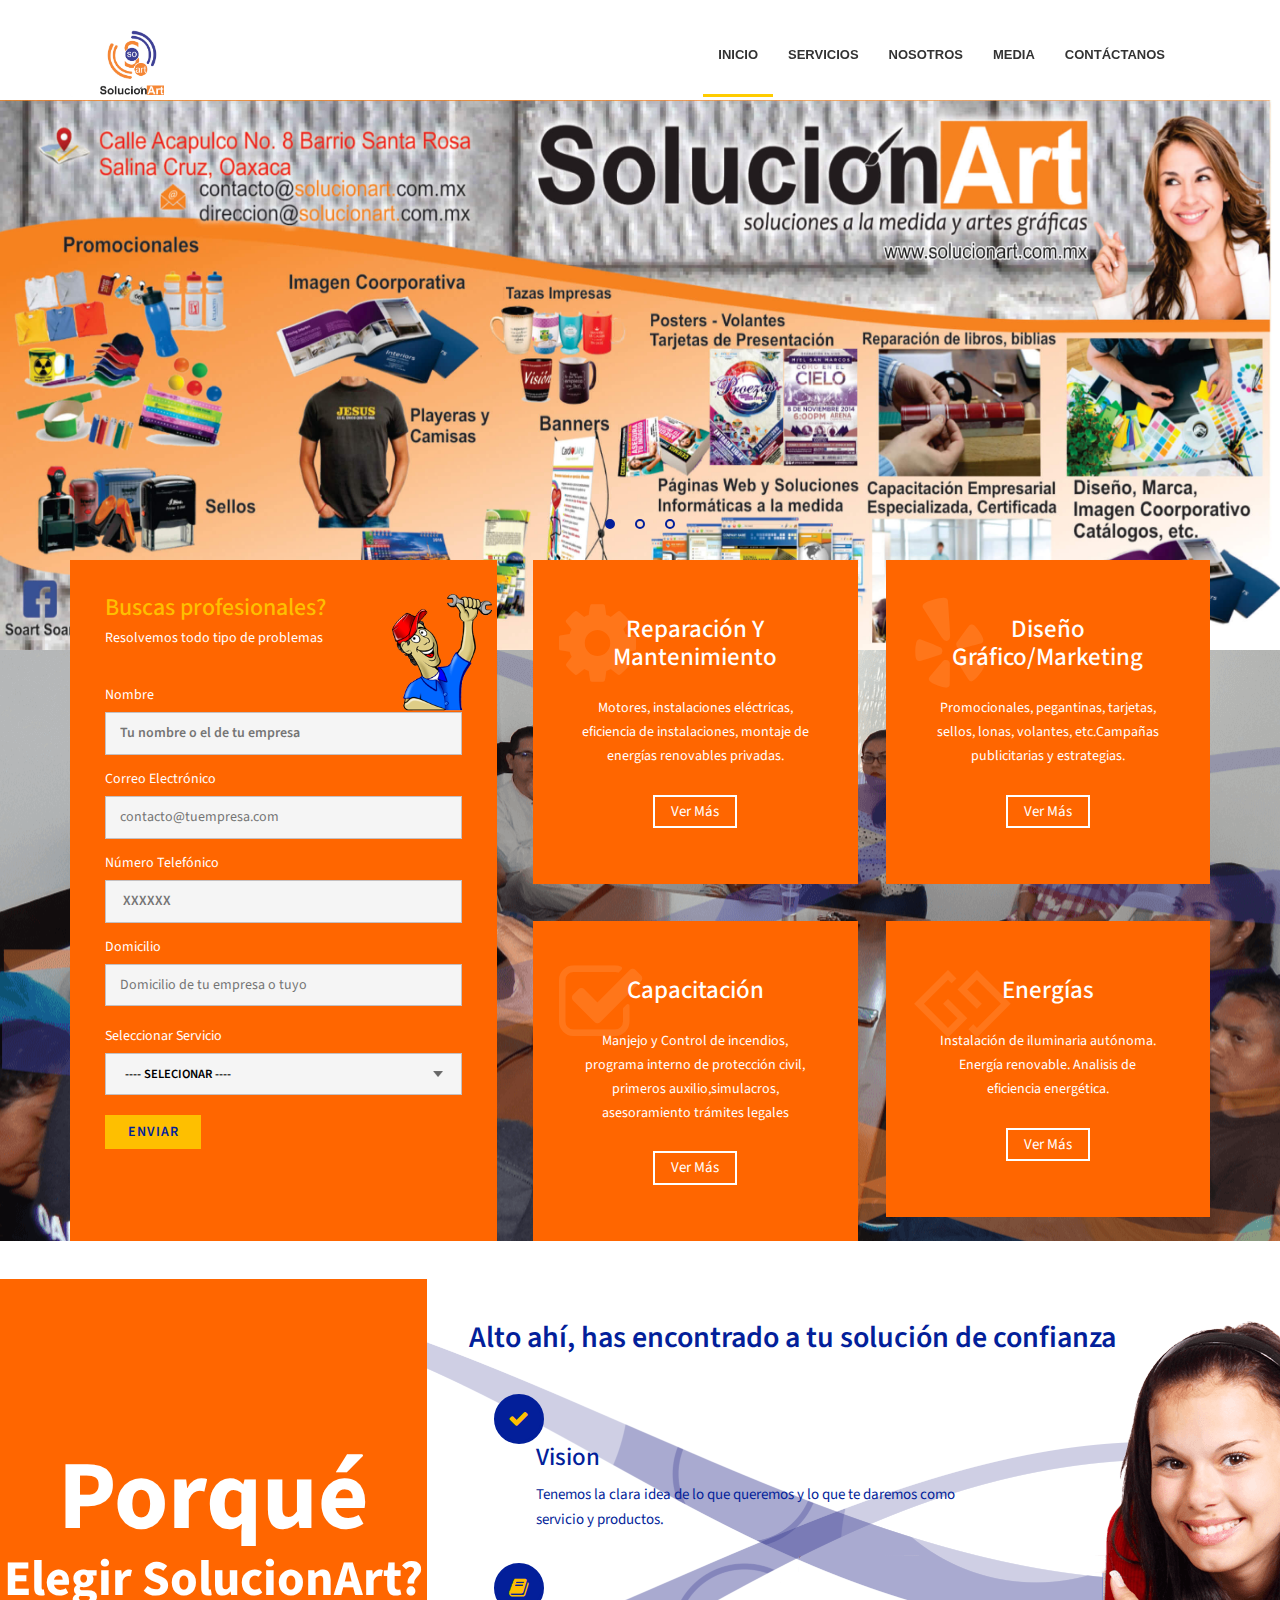
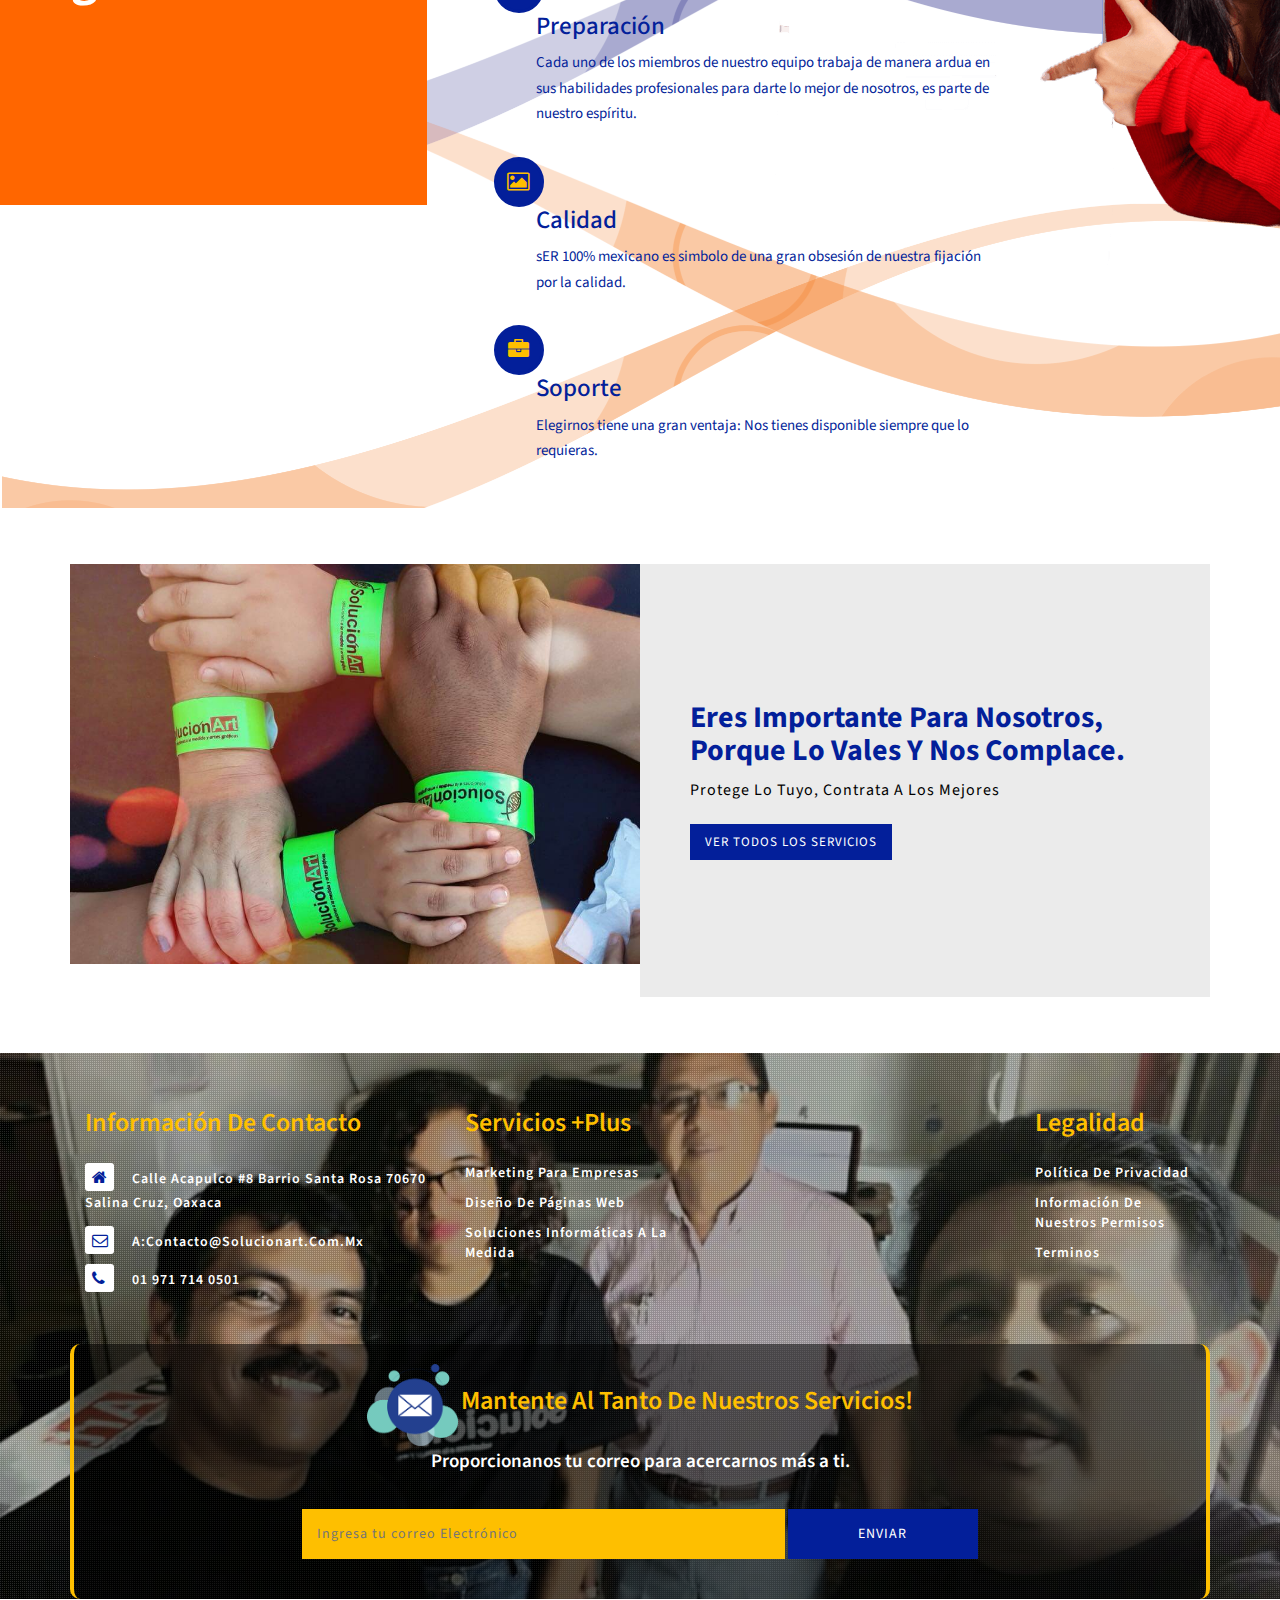
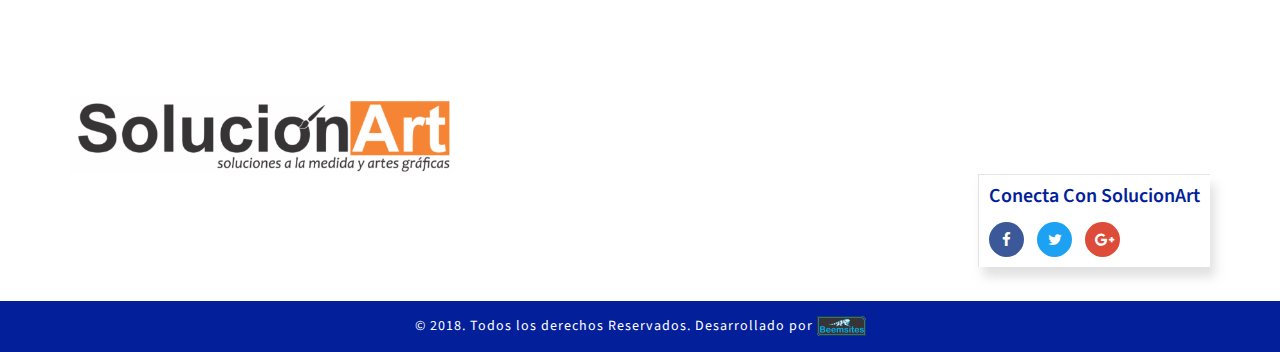
==== index.html @ f007e5f5 "update: navbar, banner slider" ====
<!DOCTYPE html>
<html lang="es">

<head>
	<title>SolucionArt</title>
	<!-- for-mobile-apps -->
	<meta name="viewport" content="width=device-width, initial-scale=1">
	<meta http-equiv="Content-Type" content="text/html; charset=utf-8" />
	<meta name="keywords" content="Web, Solucionart, Diseño Gráfico, Energía, Renovable, Software, ISO, Istmo de Tehuantepec, Salina Cruz" />
	<script>
		addEventListener("load", function () {
			setTimeout(hideURLbar, 0);
		}, false);

		function hideURLbar() {
			window.scrollTo(0, 1);
		}
	</script>
	<!-- //for-mobile-apps -->
	<link href="css/bootstrap.css" rel="stylesheet" type="text/css" media="all" />
	<!--banner slider  -->
	<link href="css/JiSlider.css" rel="stylesheet">
	<!-- //banner-slider -->
	<link href="css/font-awesome.css" rel="stylesheet" type="text/css" media="all" />
	<link href="css/style.css" rel="stylesheet" type="text/css" media="all" />
	<link href="//fonts.googleapis.com/css?family=Noto+Serif:400,400i,700,700i" rel="stylesheet">
	<link href="//fonts.googleapis.com/css?family=Source+Sans+Pro:200,200i,300,300i,400,400i,600,600i,700,700i,900,900i" rel="stylesheet">


	<!-- Stylesheets for navbar -->

        <link rel="stylesheet" href="css/color-default.css"/><!-- template main color -->
        <link rel="stylesheet" href="css/retina.css"/><!-- retina ready styles -->
        <link rel="stylesheet" href="css/responsive.css"/><!-- responsive styles -->
</head>

<body>

	<!--header-->
	<div id="heady" class="header-wrapper header-transparent">
            <!-- .header.header-style01 start -->
      <header id="header"  class="header-style01">
                  <!-- .container start -->
      <div class="container">
        <!-- .main-nav start -->
        <div id="colly" class="main-nav">
        <!-- .row start -->
          <div class="row">
            <div class="col-md-12">
              <nav id="navy" class="navbar navbar-default nav-left" role="navigation">

                <!-- .navbar-header start -->
                  <div class="navbar-header">
                    <div class="logo">
                      <a href="index.html">
                        <img src="images/logo.png" alt="We are Solucionart"/>
                      </a>
                    </div><!-- .logo end -->
                  </div><!-- .navbar-header start -->

                  <!-- MAIN NAVIGATION -->
                  <div class="collapse navbar-collapse">
                    <ul class="nav navbar-nav">
                      <li class="current-menu-item"><a href="index.html">Inicio</a></li>

                      <li class="dropdown">
                        <a href="" data-toggle="dropdown" class="dropdown-toggle">Servicios</a>
                        <ul class="dropdown-menu">
							<li><a href="services.html">Artes</a></li>
                          <li><a href="projects2.html">Energy</a></li>
                          <li><a href="projects.html">EHSQ</a></li>
                          <li><a href="catalogo.html">Catálogo</a></li>

                        </ul><!-- .dropdown-menu end -->
                      </li><!-- .dropdown end -->

                      <li><a href="about.html">Nosotros</a></li>
											<li><a href="media.html">Media</a></li>
                      <li><a href="contact.html">Contáctanos</a></li>

                      <li><a href=""></a></li>

                    </ul><!-- .nav.navbar-nav end -->
                  <!-- RESPONSIVE MENU -->
                  <div id="dl-menu" class="dl-menuwrapper">
                    <button class="dl-trigger">Abrir Menu</button>

                    <ul class="dl-menu">
                      <li><a href="index.html">Inicio</a></li>

                      <li>
                        <a href="#">Servicios</a>
                        <ul class="dl-submenu">
													<li><a href="services.html">Artes</a></li>
                          <li><a href="projects2.html">Energy</a></li>
                          <li><a href="projects.html">EHSQ</a></li>
                        </ul><!-- .dl-submenu end -->

												<li><a href="about.html">Nosotros</a></li>
												<li><a href="media.html">Media</a></li>
	                      <li><a href="contact.html">Contáctanos</a></li>
                      </li>

                    </ul><!-- .dl-menu end -->
                  </div><!-- #dl-menu end -->

                </div><!-- MAIN NAVIGATION END -->
              </nav><!-- .navbar.navbar-default end -->
            </div><!-- .col-md-12 end -->
          </div><!-- .row end -->
        </div><!-- .main-nav end -->
      </div><!-- .container end -->
    </header><!-- .header.header-style01 -->
  </div><!-- .header-wrapper.header-transparent end -->

	<!-- banner -->
	<div class="banner-silder">
		<div id="JiSlider" class="jislider">
			<ul>
				<li>
					<div class="banner-top banner-top1">
						<div class="container">
							<div class="banner-info info2">


							</div>
						</div>
					</div>
				</li>

				<li>
					<div class="banner-top banner-top2">
						<div class="container">
							<div class="banner-info bg3 info2">

							</div>
						</div>
					</div>
				</li>
				<li>
					<div class="banner-top banner-top3">
						<div class="container">
							<div class="banner-info bg3">

							</div>

						</div>
					</div>
				</li>
			</ul>
		</div>
		<!-- //banner -->
		<!-- banner bottom -->
		<div class="banner-btm">
			<div class="container">
				<div class="banner-bottom-main">
					<div class="col-md-4 banner-btmg1">

						<div class="form-text">
							<h3>Buscas profesionales?</h3>
							<p>Resolvemos todo tipo de problemas</p>
							<img src="images/f1.png" alt="" />
						</div>
						<form action="#" method="post" class="banner_form">
							<div class="sec-left">
								<label class="contact-form-text">Nombre</label>
								<input placeholder="Tu nombre o el de tu empresa" name="first name" type="text" required="">
							</div>
							<div class="sec-right">
								<label class="contact-form-text">Correo Electrónico</label>
								<input placeholder="contacto@tuempresa.com " name="first name" type="email" required="">
							</div>
							<div class="sec-left">
								<label class="contact-form-text">Número Telefónico</label>
								<input placeholder=" XXXXXX" name="first name" type="text" required="">
							</div>
							<div class="form-tx">
								<label class="contact-form-text">Domicilio</label>
								<textarea placeholder="Domicilio de tu empresa o tuyo" required=""></textarea>
							</div>
							<div class="form-select sec-right">
								<label class="contact-form-text">Seleccionar Servicio</label>
								<select>
									<option value="0">---- SELECIONAR ----</option>
									<option value="1">Servicio Electrico</option>
									<option value="2">Diseño</option>
									<option value="3">Marketing</option>
									<option value="4">Capacitanción</option>
									<option value="5">Enegías</option>
									<option value="6">EHSQ</option>
								</select>
							</div>
							<input type="submit" value="Enviar">
						</form>
					</div>
					<div class="col-md-8 banner-btm-grid2">
						<div class="col-md-4 banner-grid2">
							<div class="banner-subg1">
								<h3>Reparación y Mantenimiento</h3>
								<p>Motores, instalaciones eléctricas, eficiencia de instalaciones, montaje de energías renovables privadas.</p>
								<span class="fa fa-cog" aria-hidden="true"></span>
								<div class="read-btn">
									<a href="about.html">Ver más</a>
								</div>
							</div>
							<div class="banner-subg1">
								<h3>Capacitación</h3>
								<p>Manjejo y Control de incendios, programa interno de protección civil, primeros auxilio,simulacros, asesoramiento trámites legales</p>
								<span class="fa fa-check-square-o" aria-hidden="true"></span>
								<div class="read-btn">
									<a href="about.html">Ver más</a>
								</div>
							</div>

						</div>
						<div class="col-md-4 banner-grid2">
							<div class="banner-subg1">
								<h3>Diseño Gráfico/Marketing</h3>
								<p>Promocionales, pegantinas, tarjetas, sellos, lonas, volantes, etc.Campañas publicitarias y estrategias.</p>
								<span class="fa fa-yelp" aria-hidden="true"></span>
								<div class="read-btn">
									<a href="about.html">Ver más</a>
								</div>
							</div>
							<div class="banner-subg1">
								<h3>Energías</h3>
								<p>Instalación de iluminaria autónoma. Energía renovable. Analisis de eficiencia energética.</p>
								<span class="fa fa-gg" aria-hidden="true"></span>
								<div class="read-btn">
									<a href="about.html">Ver más</a>
								</div>
							</div>
						</div>
					</div>
					<div class="clearfix"></div>
				</div>
			</div>
		</div>
		<!-- //banner bottom -->
		<!-- about -->
		<div class="agile-about-main">
			<div class="col-md-4 about-left">
				<div class="about-main-bg text-center">
					<h4 class="about-title">Porqué</h4>
					<h4 class="sub">
						<span>E</span>legir
						<span>S</span>olucion<span>A</span>rt?</h4>
				</div>
			</div>
			<div class="col-md-8 about-bottom-g1">
				<h4>Alto ahí, has encontrado a tu solución de confianza</h4>
				<!-- <h4>get easy home repairs and upgrades with professional home service providers</h4> your complete home solution.-->
				<div class="about-grid">
					<div class="about-bottom-right">
						<div class="abouthome-grid">
							<span class="hi-icon hi-icon-archive fa fa-check"> </span>
						</div>
						<div class="about-bottom">
							<h5>Vision</h5>
							<p>Tenemos la clara idea de lo que queremos y lo que te daremos como servicio y productos.</p>
						</div>
						<div class="clearfix"> </div>
					</div>
					<div class="about-bottom-right">
						<div class="abouthome-grid">
							<span class="hi-icon hi-icon-archive  fa fa-book"> </span>
						</div>
						<div class="about-bottom">
							<h5>Preparación</h5>
							<p>Cada uno de los miembros de nuestro equipo trabaja de manera ardua en sus habilidades profesionales para darte lo mejor de nosotros, es parte de nuestro espíritu.</p>
						</div>
						<div class="clearfix"> </div>
					</div>
					<div class=" about-bottom-right">
						<div class="abouthome-grid">
							<span class="hi-icon hi-icon-archive fa fa-photo"> </span>
						</div>
						<div class="about-bottom">
							<h5>Calidad</h5>
							<p>sER 100% mexicano es simbolo de una gran obsesión de nuestra fijación por la calidad.</p>
						</div>
						<div class="clearfix"> </div>
					</div>
					<div class=" about-bottom-right">
						<div class="abouthome-grid">
							<span class="hi-icon hi-icon-archive fa fa-briefcase"> </span>
						</div>
						<div class="about-bottom">
							<h5>Soporte</h5>
							<p>Elegirnos tiene una gran ventaja: Nos tienes disponible siempre que lo requieras.</p>
						</div>
						<div class="clearfix"> </div>
					</div>
				</div>
				<div class="abt-img">
					<img src="images/register.png" alt="" class="img-responsive" />
				</div>
				<div class="clearfix"></div>
			</div>

			<div class="clearfix"></div>
		</div>
	</div>
	<!-- //about -->
	<!--  about bottom -->
	<div class="w3ls-section">
		<div class="container">
			<div class="main-bottom">
				<div class="col-md-6 col-sm-6 mb-left">

				</div>
				<div class="col-md-6 col-sm-6 mb-right">
					<h4>Eres importante para nosotros, porque lo vales y nos complace.</h4>
					<p>Protege lo tuyo, contrata a los mejores</p>
					<a href="services.html">Ver todos los servicios</a>
				</div>

			</div>
		</div>
	</div>
	<!--  //about bottom -->
	<!-- footer -->
	<div class="footer-main-w3_agile">
		<div class="footer-dot">
			<div class="container">
				<div class="footer-bottom">
					<div class="col-md-4 col-sm-6 col-xs-6 footer-grid1 address">
						<h4>Información de Contacto</h4>
						<ul>
							<li>
								<span class="fa fa-home" aria-hidden="true"></span>
								<p>Calle Acapulco #8 Barrio Santa Rosa 70670 Salina Cruz, Oaxaca</p>
							</li>
							<li>
								<span class="fa fa-envelope-o" aria-hidden="true"></span>
								<a href="mailto:info@example.com">A:contacto@solucionart.com.mx</a>
							</li>
							<li>
								<span class="fa fa-phone" aria-hidden="true"></span>
								<p>01 971 714 0501</p>
							</li>
						</ul>
					</div>
					<div class="col-md-3 col-sm-6 col-xs-6 footer-grid1 res">
						<h4>Servicios +Plus</h4>
						<ul>
							<li>
								<a href="#">Marketing para empresas</a>
							</li>
							<li>
								<a href="#">Diseño de páginas Web</a>
							</li>
							<li>
								<a href="#">Soluciones informáticas a la medida</a>
							</li>
						</ul>
					</div>
					<div class="col-md-3 col-sm-6 col-xs-6 footer-grid1 ftr-img">
						<h4></h4>

					</div>
					<div class="col-md-2 col-sm-6 col-xs-6 footer-grid1">
						<h4>Legalidad</h4>
						<ul>
							<li>
								<a href="privacy.html">Política de Privacidad</a>
							</li>
							<li>
								<a href="#">Información de nuestros permisos</a>
							</li>
							<li>
								<a href="terms.html">Terminos</a>
							</li>
						</ul>
					</div>
					<div class="clearfix"></div>
				</div>
				<div class="agileinfo-subscribe-grid text-center">
					<img src="images/mail.png" alt="">
					<h4>Mantente al tanto de nuestros servicios!</h4>
					<p>Proporcionanos tu correo para acercarnos más a ti.</p>
					<form action="#" method="post">
						<input type="email" placeholder="Ingresa tu correo Electrónico" name="Subscribe" required="">
						<button class="btn1">Enviar</button>
					</form>
				</div>
			</div>
		</div>
	</div>
	<div class="cpy-footer">
		<div class="container">
			<div class="footer-top">
				<div class="logo-nav-left footer-top1">
					<h2>
						<a href="index.html">
							<img class="logo" src="images/solucionartlogo.png">
						</a>
					</h2>
				</div>
				<div class="footer-social">
					<h4>Conecta con SolucionArt</h4>
					<ul>
						<li>
							<a href="https://www.facebook.com/SolucionArt.artesgraficas/">
								<span class="fa fa-facebook icon_facebook"></span>
							</a>
						</li>
						<li>
							<a href="#">
								<span class="fa fa-twitter icon_twitter"></span>
							</a>
						</li>
						</li>
						<li>
							<a href="#">
								<span class="fa fa-google-plus icon_g_plus"></span>
							</a>
						</li>
					</ul>
				</div>
				<div class="clearfix"></div>
			</div>
		</div>
		<div class="cpy-text">
			<p>© 2018. Todos los derechos Reservados. Desarrollado por
				<a href="https://beemsites.com/" target="_blank"><img src="images/beemsites.png"></a>
			</p>
		</div>

	</div>
	<!--//footer  -->
	<!-- js -->
	<script src="js/jquery-2.2.3.min.js"></script>
	<!-- //js-->
	<!--banner-slider-->
	<script src="js/JiSlider.js"></script>
	<script>
		$(window).load(function () {
			$('#JiSlider').JiSlider({
				color: '#fff',
				start: 1,
				reverse: false
			}).addClass('ff')
		})
	</script>
	<!-- //banner-slider -->
	<!--search-bar-->
	<script src="js/main.js"></script>
	<!--//search-bar-->
	<!-- start-smooth-scrolling -->
	<script  src="js/move-top.js"></script>
	<script  src="js/easing.js"></script>
	<script>
		jQuery(document).ready(function ($) {
			$(".scroll").click(function (event) {
				event.preventDefault();

				$('html,body').animate({
					scrollTop: $(this.hash).offset().top
				}, 1000);
			});
		});
	</script>
	<!-- //end-smooth-scrolling -->
	<!-- smooth-scrolling-of-move-up -->
	<script>
		$(document).ready(function () {
			/*
			var defaults = {
				containerID: 'toTop', // fading element id
				containerHoverID: 'toTopHover', // fading element hover id
				scrollSpeed: 1200,
				easingType: 'linear'
			};
			*/

			$().UItoTop({
				easingType: 'easeOutQuart'
			});

		});
	</script>
	<script  src="js/SmoothScroll.min.js"></script>
	<!-- Bootstrap core JavaScript
    ================================================== -->
	<!-- Placed at the end of the document so the pages load faster -->
	<script src="js/bootstrap.js"></script>
	<!--==============================navbar===============================-->

        <script src="js/jquery.srcipts.min.js"></script><!-- .bootstrap script -->
        <script src="js/include.js"></script><!-- for responsive menu -->

</body>

</html>
---- css/JiSlider.css ----
/****** JiSlider css ******/
	#JiSlider {
				width: 100%;
				height: 100%;
			}
.jislider ul {
	height: 100%;
	margin: 0;
	padding: 0;
	position: relative;
	list-style-type: none;
}

.jislider ul li {
	position: relative;
	height: 100%;
	float: left;
	overflow: hidden;
}

.jislider__img {
	position: absolute;
	top: 0;
	left: 0;
	background-size: cover;
	background-position: center;
	width: 100%;
	height: 100%;
	z-index: -1;
}

.jislider__left-arrow {
	position: absolute;
	left: 30px;
	top: 0;
	bottom: 0;
	margin: auto;
	width: 30px;
	height: 60px;
	cursor: pointer;
	display:none;
}

.jislider__left-arrow__top {
	content: '';
	position: absolute;
	top: 0;
	left: 0;
	width: 2px;
	height: 30px;
	background-color: inherit;
	-webkit-transform: rotate(30deg) translateX(10px) translateY(-3px);
	-ms-transform: rotate(30deg) translateX(10px) translateY(-3px);
	transform: rotate(30deg) translateX(10px) translateY(-3px);
	display:none;
}

.jislider__left-arrow__bottom {
	content: '';
	position: absolute;
	bottom: 0;
	left: 0;
	width: 2px;
	height: 30px;
	background-color: inherit;
	-webkit-transform: rotate(-30deg) translateX(10px) translateY(3px);
	-ms-transform: rotate(-30deg) translateX(10px) translateY(3px);
	transform: rotate(-30deg) translateX(10px) translateY(3px);
	display:none;
}


.jislider__right-arrow {
	position: absolute;
	right: 30px;
	top: 0;
	bottom: 0;
	margin: auto;
	width: 30px;
	height: 60px;
	cursor: pointer;
	display:none;
}

.jislider__right-arrow__top {
	content: '';
	position: absolute;
	top: 0;
	right: 0;
	width: 2px;
	height: 30px;
	background-color: inherit;
	-webkit-transform: rotate(-30deg) translateX(-10px) translateY(-3px);
	-ms-transform: rotate(-30deg) translateX(-10px) translateY(-3px);
	transform: rotate(-30deg) translateX(-10px) translateY(-3px);
	display:none;
}

.jislider__right-arrow__bottom {
	content: '';
	position: absolute;
	bottom: 0;
	right: 0;
	width: 2px;
	height: 30px;
	background-color: inherit;
	-webkit-transform: rotate(30deg) translateX(-10px) translateY(3px);
	-ms-transform: rotate(30deg) translateX(-10px) translateY(3px);
	transform: rotate(30deg) translateX(-10px) translateY(3px);
	display:none;
}

.jislider__controller {
    position: absolute;
    max-width: 80%;
    padding: 0 30px;
    left:0%;
    right: 0;
    bottom: 20%;
    margin: auto;
    text-align: center;
}

.jislider__button {
    display: inline-block;
    width: 10px;
    height: 10px;
    margin: 5px 10px;
    border-radius: 50%;
    -webkit-border-radius: 50%;
    -o-border-radius: 50%;
    -moz-border-radius: 50%;
    -ms-border-radius: 50%;
    cursor: pointer;
    border: 2px solid #031f9a!important;
}
.jislider__button.jislider__on {
    background: #031f9a!important;
    border: 2px solid #031f9a!important;
}
.jislider__controller {
    width: 500px!important;
}
/*--start-responsive-design--*/

@media (max-width:600px){
	.jislider__left-arrow {
		position: absolute;
		left: 10px;
		top: 0;
		bottom: 0;
		margin: auto;
		width: 30px;
		height: 60px;
		cursor: pointer;
	}
	.jislider__right-arrow {
		position: absolute;
		right: 10px;
		top: 0;
		bottom: 0;
		margin: auto;
		width: 30px;
		height: 60px;
		cursor: pointer;
	}
}
@media (max-width:480px){

	
}
@media (max-width:414px){

}
@media (max-width:384px){

}
@media (max-width:375px){
	.jislider__controller {
		bottom: 16%;
	}
}
@media (max-width:320px){
.jislider__controller {
		bottom: 13%;
	}
}
---- css/style.css ----
html,
body {
    background: #fff;
    font-family: 'Source Sans Pro', sans-serif;
}

p {
    margin: 0;
    color: #777;
    font-size: 14px;
    line-height: 1.7;
}

h1,
h2,
h3,
h4,
h5,
h6 {
    font-family: 'Source Sans Pro', sans-serif;
    margin: 0;
}

ul,
label {
    margin: 0;
    list-style-type: none;
    padding: 0;
}

body a {
    transition: 0.5s all;
    -webkit-transition: 0.5s all;
    -moz-transition: 0.5s all;
    -o-transition: 0.5s all;
    -ms-transition: 0.5s all;
    text-decoration: none;
    outline: none;
}

body a:hover {
    text-decoration: none;
}


/*-- header --*/



.h3-title h3 {
    float: left;
    font-size: 20px;
    text-transform: capitalize;
    font-weight: 600;
    margin-right: 20px;
    color: #031f9a;
}


.row{
    margin-bottom: 70px;
}

*[class^="row"] *[class^="row"]:last-child{
    margin-bottom: 0;
}


/* ==========================================================================
    4. HEADER
    ========================================================================= */
.header-wrapper {
    width: 100%;
    background: #fff;
    box-shadow: 0 0 5px rgba(0, 0, 0, 0.2);
    -webkit-box-shadow: 0 0 5px rgba(0, 0, 0, 0.2);
    -moz-box-shadow: 0 0 5px rgba(0, 0, 0, 0.2);
    position: fixed;
    top: 0;
    z-index: 1000;
}

.header-wrapper.header-transparent {
    background-color: transparent;
    background: none;
    box-shadow: none;
    -webkit-box-shadow: none;
    -moz-box-shadow: none;
}

.header-wrapper.header-transparent02{
    background-color: #fff;
    box-shadow: none;
    -webkit-box-shadow: none;
    -moz-box-shadow: none;
}

.header-wrapper.header-transparent.solid-color,
.header-wrapper.header-transparent02.solid-color{
    background-color: #fff;
    box-shadow: 0 0 5px rgba(0, 0, 0, 0.2);
    -webkit-box-shadow: 0 0 5px rgba(0, 0, 0, 0.2);
    -moz-box-shadow: 0 0 5px rgba(0, 0, 0, 0.2);
}

.header-wrapper.header-transparent.solid-color .header-style01 .main-nav{
    background: #fff;
    border: none;
    box-shadow: none;
    -webkit-box-shadow: none;
    -moz-box-shadow: none;
}

#header{
    position: relative;
    z-index: 1000;
}

#search {
    width: 40px;
    min-height: 80px;
    position: relative;
    cursor: pointer;
    margin-left: 20px;
    margin-right: 30px;
    float: right;
    z-index: 1005;
    background-color: transparent;
    padding-top: 20px;
}
.search-submit {
    background-image: url('../img/search.png');
    background-repeat: no-repeat;
    background-position: center;
    border-radius: 50%;
    -webkit-border-radius: 50%;
    -moz-border-radius: 50%;
    width: 40px;
    min-height: 40px;
    border: none;
    text-indent: -9999px;
    position: absolute;
    cursor: pointer;

    -webkit-transition: all 0.2s ease 0s;
    -moz-transition: all 0.2s ease 0s;
    -o-transition: all 0.2s ease 0s;
    -ms-transition: all 0.2s ease 0s;
    transition: all 0.2s ease 0s;
}

#search:focus,
.search-submit:focus,
#m_search:focus {
    outline: none;
}
#m_search {
    background: #fff;
    border: 1px solid #ddd;
    border-radius: 3px;
    -webkit-border-radius: 3px;
    -moz-border-radius: 3px;
    padding: 10px 25px;
    position: absolute;
    top: 100%;
    width: 170px;
    right: 0;
    font-style: italic;
    color: #666;
    display: none;
}

/*
    MAIN NAVIGATION
*/
.navbar-default .navbar-nav>.open>a, .navbar-default .navbar-nav>.open>a:hover, .navbar-default .navbar-nav>.open>a:focus{
    background-color: transparent;
}

.main-nav .row{
    margin-bottom: 0;
}

.main-nav{
    background: #ffffff; /* Old browsers */
    background: -moz-linear-gradient(top,  #ffffff 0%, #fcfcfc 100%); /* FF3.6+ */
    background: -webkit-gradient(linear, left top, left bottom, color-stop(0%,#ffffff), color-stop(100%,#fcfcfc)); /* Chrome,Safari4+ */
    background: -webkit-linear-gradient(top,  #ffffff 0%,#fcfcfc 100%); /* Chrome10+,Safari5.1+ */
    background: -o-linear-gradient(top,  #ffffff 0%,#fcfcfc 100%); /* Opera 11.10+ */
    background: -ms-linear-gradient(top,  #ffffff 0%,#fcfcfc 100%); /* IE10+ */

    border-radius: 3px;
    -webkit-border-radius: 3px;
    -moz-border-radius: 3px;

    margin-top: 35px;

    -webkit-box-shadow: 0px -8px 0px 0px rgba(255,255,255,0.2);
    -moz-box-shadow: 0px -8px 0px 0px rgba(255,255,255,0.2);
    box-shadow: 0px -8px 0px 0px rgba(255,255,255,0.2);
}

.navbar{
    min-height: 80px;
    margin-bottom: 0;
}

.navbar-default{
    border: none;
    background: none;
}

#dl-menu{
    display: none;
}

.navbar-nav > li {
    padding-bottom: 0;
}

.navbar-nav>li>a{
    line-height: 48px;
    font-family: 'Raleway', 'Open Sans', Arial, sans-serif;
    font-size: 13px;
    font-weight: 700;
    color: #333;
    text-transform: uppercase;
}

.navbar-default .navbar-nav>li>a{
    color: #333;
    border-bottom: 3px solid transparent;
}

div.navbar-header {
  height: 50px;
  padding-top: 0px;
}

div.logo {
  margin-top: 0;
  padding: 0;
  padding-top: 14px;

}

div.logo img {
  height:65px;
}

.nav>li>a{
    padding-left: 25px;
    padding-right: 25px;
}

.header-style01 .navbar-default .navbar-nav>li>a:hover{
    border-bottom: 3px solid;
}

.dropdown-menu{
    background-color: #fff;
    border-radius: 3px;
    -webkit-border-radius: 3px;
    -moz-border-radius: 3px;
    border: 1px solid #eee;
    min-width: 240px;

    -webkit-box-shadow: 2px 2px 5px 0px rgba(50, 50, 50, 0.2);
    -moz-box-shadow:    2px 2px 5px 0px rgba(50, 50, 50, 0.2);
    box-shadow:         2px 2px 5px 0px rgba(50, 50, 50, 0.2);
}

.dropdown .dropdown-menu .dropdown-submenu > a{
    position: relative;
}

.dropdown .dropdown-menu .dropdown-submenu > a:after{
    position: absolute;
    display: block;
    content: "";
    width: 0;
    height: 0;
    border-top: 5px solid transparent;
    border-bottom: 5px solid transparent;
    border-left: 5px solid #aaa;
    right: 0;
    top: 50%;
    margin-top: -3px;
}

.dropdown-menu>li{
    padding: 0px 20px;
}

.dropdown-menu>li>a{
    font-size: 13px;
    color: #333;
    padding: 15px 0px;
    border-bottom: 1px dotted #ddd;
}

.dropdown-menu>li:last-child a{
    border: none;
}

.dropdown-menu>li>a:hover, .dropdown-menu>li>a:focus{
    background: none;
}

.dropdown-submenu {
    position: relative;
}
.dropdown-submenu > .dropdown-menu {
    left: 100%;
    top: -3px;
    -webkit-box-shadow: 0px 3px 0px 0px rgba(0, 0, 0, 0.1);
    -moz-box-shadow: 0px 3px 0px 0px rgba(0, 0, 0, 0.1);
    box-shadow: 0px 3px 0px 0px rgba(0, 0, 0, 0.1);
}
.dropdown-submenu:hover > .dropdown-menu {
    display: block;
}

.dropdown.dropdown-submenu > a {
    position: relative;
}

.navbar-header{
    padding-top: 18px;
    padding-left: 30px;
}

.navbar-default .navbar-collapse, .navbar-default .navbar-form{
    border: none;
}

.navbar-collapse{
    float: right;
    padding: 0;
}

.nav > li.current-menu-item > a{
    border-bottom: 3px blue solid;
}


/*  HEADER STYLE 01 - WITH TOPBAR
    ------------------------------------------------------------------------- */
.header-style01 #top-bar-wrapper .row{
    margin-bottom: 0;
}

.header-style01 #quick-links{
    padding-top: 8px;
}

.header-style01 #quick-links li{
    list-style: none;
    float: left;
    padding-right: 30px;
    padding-bottom: 0;
}

.header-style01 #quick-links li span,
.header-style01 #quick-links li a{
    color: #fff;
}

.header-style01 #top-bar-wrapper{
    padding: 20px 0 0;
    width: 100%;
}



/*  HEADER STYLE 02 - LIGHT TOPBAR
    ------------------------------------------------------------------------- */

.header-style02 #top-bar-wrapper .row{
    margin-bottom: 0;
}

.header-style02 #quick-links{
    padding-top: 8px;
}

.header-style02 #quick-links li{
    list-style: none;
    float: left;
    padding-right: 30px;
    padding-bottom: 0;
}

.header-style02 #top-bar-wrapper{
    background-color: #fcfcfc;
    padding: 10px 0;
    width: 100%;
}

.header-style02 .navbar-header{
    padding-left: 0;
}

.header-style02 #search{
    margin-right: 0;
}


.wpml-languages{
    display: block;
    float: right;
    position: relative;

}

.wpml-languages a.active{
    display: block;
    padding: 8px 6px 8px 10px;
    border: 1px solid #ddd;
    border-radius: 3px;
    background-color: #fff;
}

.wpml-languages a.active i{
    font-size: 9px;
    margin-left: 5px;
    position: relative;
    top: -2px;
}

.wpml-languages a.active img{
    width: 22px;
    float: left;
}

.wpml-languages a img{
    width: 22px;
}

.wpml-lang-dropdown{
    position: absolute;
    background-color: #fff;
    left: 0;
    top: 102%;
    border-radius: 3px;
    -webkit-border-radius: 3px;
    -moz-border-radius: 3px;
    overflow: hidden;
    border: 1px solid #ddd;
    width: 100%;
    display: none;
    z-index: 10001;
}

.wpml-lang-dropdown li{
    list-style: none;
    padding: 8px 15px;
}

.wpml-languages:hover ul.wpml-lang-dropdown{
    display: block;
}

.header-style02 .header-inner{
    padding: 20px 0;
}

.header-style02 .header-inner .main-nav{
    margin-top: 0;
    background: none;
}

.header-style02 .navbar-default .navbar-nav>li>a:hover,
.header-style02 .nav > li.current-menu-item > a{
    border: none;
    border-bottom: none;
    border-color: transparent;
}

.header-style02 .navbar-default .navbar-nav>li>a{
    border-bottom: none;
}


/*  HEADER STYLE 02 - DARK TOPBAR
    ------------------------------------------------------------------------- */
.header-style02 #top-bar-wrapper.dark{
    background-color: #333333;
}

.header-style02 #top-bar-wrapper.dark #quick-links li span,
.header-style02 #top-bar-wrapper.dark #quick-links li a{
    color: #ccc;
}

#top-bar-wrapper.dark .wpml-languages a.active,
#top-bar-wrapper.dark .wpml-lang-dropdown{
    background-color: #444;
    border: 1px solid #555;
}

#top-bar-wrapper.dark .wpml-languages a.active i{
    color: #ccc;
}


/*  HEADER STYLE 02 - DARK HEADER
    ------------------------------------------------------------------------- */
.header-wrapper.dark #top-bar-wrapper{
    background-color: #222;
}

.header-wrapper.dark #quick-links li span,
.header-wrapper.dark #quick-links li a{
    color: #ccc;
}

.header-wrapper.dark .wpml-languages a.active,
.header-wrapper.dark .wpml-lang-dropdown{
    background-color: #333;
    border: 1px solid #444;
}

.header-wrapper.dark .wpml-languages a.active i{
    color: #ccc;
}

.header-wrapper.dark{
    background-color: #333;
}

.header-wrapper.dark .main-nav{
    box-shadow: none;
    -webkit-box-shadow: none;
    -moz-box-shadow: none;
}

.header-wrapper.dark .navbar-default .navbar-nav>li>a{
    color: #fff;
}

.header-wrapper.dark .dropdown-menu{
    background-color: #333;
    border: 1px solid #444;
}

.header-wrapper.dark .dropdown-menu>li>a{
    color: #888;
    border-bottom: 1px dotted #444;
}

.header-wrapper.dark .dropdown-menu>li>a:hover{
    color: #fff;
}

.header-wrapper.dark .dropdown .dropdown-menu .dropdown-submenu > a:after{
    border-left: 5px solid #888;
}

.header-wrapper.dark .dropdown .dropdown-menu .dropdown-submenu > a:hover:after{
    border-left: 5px solid #fff;
}

.header-wrapper.dark #m_search{
    background: #333;
    border: 1px solid #444;
    color: #ccc;
}


/*  HEADER STYLE 03
    ------------------------------------------------------------------------- */
.header-style03 .info-container{
    float: right;
}

.header-style03 .info-container #quick-links,
.header-style03 .info-container .wpml-languages,
.header-style03 .info-container #search{
    float: left;
    padding: 0 10px;
}

.header-style03 .info-container #quick-links{
    padding-top: 10px;
}

.header-style03 #quick-links{
    padding-top: 8px;
}

.header-style03 #quick-links li{
    list-style: none;
    float: left;
    padding-right: 30px;
    padding-bottom: 0;
}

.header-style03 .wpml-lang-dropdown{
    width: auto;
    left: 10px;
}

.header-style03 #search{
    min-height: 60px;
}

.header-style03 .logo-info-container{
    padding: 20px 0;
}

.header-style03 .logo-info-container .row{
    margin-bottom: 0;
}

.header-style03 .main-nav{
    margin-top: 0;
    border-top: 1px solid #eee;
    background: none;
}

.header-style03 .navbar-default .navbar-collapse, .navbar-default .navbar-form{
    float: left;
    width: 100%;
}

.header-style03 .navbar-nav>li>a{
    line-height: 30px;
}

.header-style03 .navbar{
    min-height: 30px;
}

.header-style03 .nav > li.current-menu-item > a{
    border-bottom: none;
}

.header-style03 .navbar a.btn{
    position: relative;
    top: 10px;
}

/*  HEADER STYLE 03 DARK
    ------------------------------------------------------------------------- */
.header-wrapper.dark .header-style03 .main-nav{
    border-top: 1px solid #444;
}












/*-- banner-top --*/
.banner-silder {
    margin-top: 100px!important;
}

.banner-info {
    padding: 13em 0 0em;
    text-align: center;
}

.banner-top1 {
    background: url(../images/banners/Banner_Soart.jpg) no-repeat center;
    background-size: 100%;
    -webkit-background-size: 100%;
    -moz-background-size: 100%;
    -o-background-size: 100%;
    -moz-background-size: 100%;
}

.banner-top2 {
    background: url(../images/banners/Banner_Soart2.jpg) no-repeat center;
    background-size: 100%;
    -webkit-background-size: 100%;
    -moz-background-size: 100%;
    -o-background-size: 100%;
    -moz-background-size: 100%;
}

.banner-top3 {
    background: url(../images/banners/Banner_Soart3.jpg) no-repeat center;
    background-size: 100%;
    -webkit-background-size: 100%;
    -moz-background-size: 100%;
    -o-background-size: 100%;
    -moz-background-size: 100%;
}

.banner-top4 {
    background: url(../images/Sulucionart_Gral/logusart.png) no-repeat center;
    background-size: 90%;
    -webkit-background-size: 90%;
    -moz-background-size: 90%;
    -o-background-size: 90%;
    -moz-background-size: 90%;
}

.banner-top5 {
    background: url(../images/SOLUCIONART_ENERGY_LINKEDIN.jpg) no-repeat center;
    background-size: 90%;
    -webkit-background-size: 90%;
    -moz-background-size: 90%;
    -o-background-size: 90%;
    -moz-background-size: 90%;
}

.banner-top6{
    background: url(../images/portada.jpg) no-repeat center;
    background-size: 90%;
    -webkit-background-size: 90%;
    -moz-background-size: 90%;
    -o-background-size: 90%;
    -moz-background-size: 90%;
}

.banner-top1,
.banner-top2,
.banner-top3,
.banner-top4,
.banner-top5,
.banner-top6 {
    min-height: 578px;
}

.banner-info h3 {
    color: #fff;
    font-size: 55px;
    font-weight: 600;
    text-transform: capitalize;
    margin-bottom: 10px;
}

.banner-info.info2 h3 {
    text-shadow: 0px 0px 0px #031f9a;
    color: #fff;
}

.banner-info p {
    color: #febf00;
    font-size: 16px;
    letter-spacing: 5px;
    font-weight: 600;
    text-transform: uppercase;
}

.bg3 {
    text-align: center;
}


/* //banner */

.w3ls-section {
    padding: 4em 0;
}


/* footer */

.logo-nav-left h2 a {
    font-size: 30px;
    color: #031f9a;
    text-transform: uppercase;
    display: block;
    text-decoration: none;
    font-family: 'Noto Serif', serif;
}

.logo-nav-left h2 a span.fa {
    padding: 6px;
    font-size: 49px;
    top: -36px;
    left: 5px;
    position: absolute;
    color: #031f9a;
}


/*-- //fixed social icons --*/

span.logo-ftr {
    background: #fff;
}

.footer-social {
    float: right;
    -webkit-box-shadow: 5px 10px 10px 0px rgba(216, 216, 216, 0.78);
    -moz-box-shadow: 5px 10px 10px 0px rgba(216, 216, 216, 0.78);
    box-shadow: 5px 10px 10px 0px rgba(216, 216, 216, 0.78);
    padding: 10px;
    border-style: solid;
    border-width: 1px 0 0 1px;
    border-color: #e4e4e4;
}

.footer-top {
    padding-bottom: 1em;
}

.footer-social ul li {
    display: inline-block;
}

span.icon_twitter {
    background: #1da1f2;
}

span.icon_facebook {
    background: #3b5998;
}

span.icon_dribbble {
    background: #ea4c89;
}

span.icon_g_plus {
    background: #dd4b39;
}

.footer-social ul li a {
    color: #212121;
}

.footer-social ul li span {
    margin-right: 10px;
    color: #fff;
    padding: 10px;
    -webkit-border-radius: 50%;
    -moz-border-radius: 50%;
    border-radius: 50%;
    width: 35px;
    height: 35px;
    font-size: 15px;
    text-align: center;
}

.footer-social ul {
    padding: 0px;
    -webkit-transform: translate(0px, 0);
    -moz-transform: translate(0px, 0);
    -ms-transform: translate(0px, 0);
    -o-transform: translate(0px, 0);
    transform: translate(0px, 0);
}

.footer-social ul li a {
    color: #212121;
}

.footer-social ul li:hover a {
    color: #fff;
    text-decoration: none;
}


/*-- //fixed wthree-social icons --*/

.footer-bottom {
    padding: 1em 0 3em;
}

.footer-grid1 h4,
.agileinfo-subscribe-grid h4,
.blog-text h5 {
    color: #febf00;
    font-weight: 600;
    font-size: 26px;
    margin-bottom: 25px;
    text-transform: capitalize;
}

.agileinfo-subscribe-grid h4 {
    display: inline;
}

.footer-social h4 {
    color: #031f9a;
    text-transform: capitalize;
    font-weight: 600;
    margin-bottom: 15px;
    font-size: 20px;
}

.footer-grid1 ul li {
    margin: 10px 0;
}

.footer-grid1 ul li span {
    font-size: 1em;
    margin: 0px 15px 0 0;
}

.footer-grid1.address ul li span {
    font-size: 16px;
    margin: 0px 15px 0 0;
    color: #031f9a;
    background: #fff;
    width: 29px;
    height: 28px;
    padding: 6px 7px;
    border-radius: 3px;
}

.footer-grid1 ul li a {
    color: #fff;
}

.footer-grid1 p,
.footer-grid1 a {
    display: inline;
    color: #fff;
    letter-spacing: 1px;
    font-weight: 600;
    text-transform: capitalize;
}

.agileinfo-subscribe-grid p {
    color: #fff;
    font-weight: 600;
    font-size: 19px;
}

.footer-main-w3_agile {
    background: url(../images/f.png) center no-repeat;
    background-size: cover;
}

.footer-dot {
    background: url(../images/dott.png)repeat 0px 0px;
    background-size: 2px;
    -webkit-background-size: 2px;
    -moz-background-size: 2px;
    -o-background-size: 2px;
    -ms-background-size: 2px;
    padding: 3em 0 0;
}

.agileinfo-subscribe-grid img {
    width: 8%;
}

.agileinfo-subscribe-grid input[type="email"] {
    display: inline-block;
    background: #febf00;
    border: none;
    width: 71%;
    outline: none;
    padding: 15px;
    font-size: 1em;
    color: #000;
    letter-spacing: 1px;
}

.agileinfo-subscribe-grid i.fa.fa-paper-plane-o {
    color: #FFFFFF !important;
    font-size: 1.2em !important;
}

.agileinfo-subscribe-grid form {
    width: 60%;
    margin: 30px auto 0;
}

.agileinfo-subscribe-grid button.btn1 {
    color: #ffffff;
    font-size: 1em;
    width: 28%;
    letter-spacing: 1px;
    border: none;
    outline: none;
    padding: 15px;
    text-transform: uppercase;
    text-align: center;
    text-decoration: none;
    background: #031f9a;
    transition: 0.5s all;
    -webkit-transition: 0.5s all;
    -moz-transition: 0.5s all;
    -o-transition: 0.5s all;
    -ms-transition: 0.5s all;
}

.agileinfo-subscribe-grid {
    border: solid #febf00;
    border-width: 0px 4px 0px;
    border-radius: 10px;
    padding: 20px 0 40px;
    background: rgba(0, 0, 0, 0.51);
}

button.btn1:hover {
    color: #febf00;
}

button.btn1:hover i.fa.fa-paper-plane-o {
    color: #2f2f2f !important;
}

.agile-info-subscribe.text-center p {
    color: #fff;
    letter-spacing: 1px;
    margin: 1em 0 0;
}

.cpy-footer {
    padding: 3em 0 0;
}

.cpy-text {
    background: #031f9a;
    margin: 20px 0 0;
}

.cpy-text {
    background: #031f9a;
    margin: 20px 0 0;
}

.cpy-text p {
    text-align: center;
    padding: 1em 0;
    color: #fff;
    letter-spacing: 1px;
}

.cpy-text p a {
    color: #fff;
}

.footer-grid1.ftr-img li {
    display: inline-block;
    width: 26%;
    margin: 2px;
}


/* //footer */

label.contact-form-text {
    font-size: 1em;
    margin: 1em 0 0.5em;
    color: white;
    font-weight: 400;
}

.agileinfo-contact-main-address span {
    color: #ff0000;
}

.icon2 {
    margin-bottom: 1em;
}

label.header span {
    color: #fd1707;
}

.banner_form input[type=text] {
    padding: 0.75em 1em;
    color: #000;
    width: 100%;
    font-size: 1em;
    outline: none;
    border: 1px solid #c5c0c0;
    background: #f5f5f5;
    font-weight: 600;
}

.banner_form input[type="email"] {
    width: 100%;
    padding: 0.75em 1em;
    color: #000;
    font-size: 1em;
    outline: none;
    border: 1px solid #c5c0c0;
    background: #f5f5f5;
}

.form-select select {
    border: none;
    outline: none;
    font-size: 0.9em;
    background: url(../images/icon.png) no-repeat 95% center #f5f5f5;
    width: 100%;
    padding: 0.9em 1.5em;
    color: #000;
    -webkit-appearance: none;
    border: 1px solid #c5c0c0;
    font-weight: 600;
}

.banner_form input[type="submit"] {
    width: 27%;
    text-transform: uppercase;
    outline: none;
    cursor: pointer;
    color: #031f9a;
    font-size: 1em;
    font-weight: 600;
    padding: 0.5em 0;
    letter-spacing: 1px;
    border: none;
    background: #febf00;
    margin-top: 20px;
}

.banner_form input[type="submit"]:hover {
    color: #1853a1;
    background: rgb(255, 255, 255);
}

.banner-btm {
    margin-top: -7%;
    margin-bottom: 3%;
    background-image: url(../images/banners/junta.png);
}

.banner-btm-grid2 {
    padding: 0;
}

.banner-btmg1,
.w3layouts-reg-form {
    background: #ff6600;
    padding: 2.5em;
    width: 45%;
}

.banner-subg1 {
    background: #ff6600;
    padding: 4em 2em;
    position: relative;
    text-align: center;
    margin-bottom: 2.6em;
}

.banner-btmg1 h3 {
    font-size: 24px;
    color: #febf00;
}

.banner-subg1 h3,
.about-bottom h5 {
    color: white;
    font-size: 25px;
    text-transform: capitalize;
}

.about-bottom h5 {
    color: rgb(3, 31, 154);
}

.w3ls-about-bottom h5 {
    color: #031f9a;
    font-weight: 600;
}

.banner-grid2 {
    margin: 0 0 0 2.6em;
    padding: 0;
}

.banner-grid2:last-child {
    margin: 0 0 0 2em;
}

.banner-subg1:last-child {
    margin-bottom: 0;
}

.banner-subg1 span.fa {
    font-size: 90px;
    color: #ffffff;
    opacity: 0.1;
    position: absolute;
    top: 38px;
    left: 8%;
}

.banner-subg1 p {
    color: #fff;
    width: 86%;
    margin: 26px auto;
}

.form-text {
    position: relative;
}

.banner-btmg1 img {
    position: absolute;
    right: -30px;
    width: 28%;
    top: -1px;
}

.form-text p {
    color: #fff;
    margin-top: 5px;
}

.banner_form {
    margin: 20px 0 0;
}

.form-tx textarea {
    font-size: 1em;
    color: #000;
    padding: 0.75em 1em;
    width: 100%;
    outline: none;
    resize: none;
    height: 3em;
    border: 1px solid #c5c0c0;
    background: #f5f5f5;
}

.read-btn a {
    color: #fff;
    display: inline-block;
    text-decoration: none;
    padding: 4px 16px;
    font-size: 15px;
    text-transform: capitalize;
    background: transparent;
    border: 2px solid #fff;
    transition: .5s ease-in;
    -webkit-transition: .5s ease-in;
    -moz-transition: .5s ease-in;
    -o-transition: .5s ease-in;
    -ms-transition: .5s ease-in;
    border-radius: 0px;
}


/*-- //banner-bottom --*/


/*-- about --*/

.agile-about-main {
    background-image: url(../images/banners/listoncitos.png);
    background-size: cover;
    overflow: hidden;

}

.about-left {
    background-color: #ff6600;
    padding: 0;
}

.about-left,
.about-main-bg {
    min-height: 498px;
}

.about-main-bg {
    background-color: #ff6600;
    padding-top: 150px;
}

h4.about-title {
    font-size: 7em;
    font-weight: bold;
    color: white;
}

h4.sub {
    font-size: 50px;
    font-weight: bold;
    color: white;
    text-transform: capitalize;
}

h4.sub span {
    color: white;
}

.about-bottom {
    float: left;
    margin-left: 3em;
}

.about-bottom p {
    color: rgb(3, 31, 154);
    margin-top: 10px;
    font-size: 15px;
}

.about-bottom-right {
    margin-bottom: 30px;
}

.about-bottom-g1 {
    padding: 3em 3em 1em;
}

.abouthome-grid {
    float: left;
}

.hi-icon {
    display: inline-block;
    width: 50px;
    height: 50px;
    border-radius: 50%;
    text-align: center;
    color: #febf00;
    background: #031f9a;
    border: 3px solid #031f9a;
}

.hi-icon:before {
    font-size: 1.5em;
    display: block;
    line-height: 2.12em;
}

.about-bottom-g1 h4,
.stats h5 {
    font-weight: 600;
    color: rgb(3, 31, 154);
    font-size: 30px;
}

.about-grid {
    margin: 40px 25px 0;
    float: left;
    width: 65%;
}

.abt-img {
    padding: 3em 0 0;
    float: left;
    width: 100%;
    position: absolute;
    top: 0;
    right: -280px;
}


/*-- //about --*/

.banner-bg2 {
    background: url(../images/bg1.jpg) no-repeat center;
    background-size: cover;
    min-height: 460px;
}


/*-- breadcrumbs --*/
.breadcrumbs-w3l {
    background: #F5821FFF!important;
    padding: 14px 0;
}

span.breadcrumbs {
    color: #000;
    font-size: 15px;
}

span.breadcrumbs a {
    color: #031f9a;
    margin: 0 5px;
    font-size: 15px;
    font-weight: 600;
}

span.breadcrumbs span {
    padding: 0 5px;
}

span.breadcrumbs a:hover {
    text-decoration: underline;
}

h4.main-title {
    font-size: 45px;
    text-transform: capitalize;
    font-weight: bold;
    color: #031f9a;
    text-align: center;
}

.about-inner-main,
.services-main {
    margin-top: 50px;
}


/*-- checkbox --*/

.wthree-text {
    margin-top: 20px;
}

.wthree-text ul li {
    display: inline-block;
}

.wthree-text label {
    font-size: 1em;
    color: #fff;
    letter-spacing: 0.5px;
    font-weight: 400;
    cursor: pointer;
    position: relative;
}

input.checkbox {
    background: #ffcd30;
    cursor: pointer;
    width: 1.2em;
    height: 1.2em;
    display: inline-block;
    margin: 0 5px 0 0;
    vertical-align: text-bottom;
}

input.checkbox:before {
    content: "";
    position: absolute;
    width: 1.2em;
    height: 1.2em;
    background: inherit;
    cursor: pointer;
}

input.checkbox:after {
    content: "";
    position: absolute;
    top: 0px;
    left: 0;
    z-index: 1;
    width: 1.2em;
    height: 1.2em;
    border: 1px solid #000;
    -webkit-transition: .4s ease-in-out;
    -moz-transition: .4s ease-in-out;
    transition: .4s ease-in-out;
}

input.checkbox:checked:after {
    -webkit-transform: rotate(-45deg);
    -moz-transform: rotate(-45deg);
    -o-transform: rotate(-45deg);
    -ms-transform: rotate(-45deg);
    transform: rotate(-45deg);
    height: 1.2em;
    border-color: #000;
    border-top-color: transparent;
    border-right-color: transparent;
}

.anim input.checkbox:checked:after {
    -webkit-transform: rotate(-45deg);
    -moz-transform: rotate(-45deg);
    -o-transform: rotate(-45deg);
    -ms-transform: rotate(-45deg);
    transform: rotate(-45deg);
    height: .6em;
    border-color: transparent;
    border-right-color: transparent;
    animation: .4s rippling .4s ease;
    animation-fill-mode: forwards;
}

@keyframes rippling {
    50% {
        border-left-color: #000;
    }
    100% {
        border-bottom-color: #000;
        border-left-color: #000;
    }
}


/*-- //checkbox --*/

.w3layouts-reg-form .form-tx textarea {
    height: 8em;
}

.w3layouts-reg-form .banner_form {
    margin-top: 0;
}

.w3layouts-reg-form p {
    color: #fff;
    letter-spacing: 1px;
    font-size: 16px;
}

.w3layouts-reg-form .form-select.sec-right {
    width: 48%;
    float: right;
}

.w3layouts-reg-form .form-select.sec-left {
    width: 48%;
    float: left;
}

.register-right h6 {
    color: #031f9a;
    font-size: 30px;
    text-transform: capitalize;
    font-weight: 600;
}

.register-right .banner_form {
    margin-top: 0;
}

.register-right a {
    font-size: 15px;
    text-transform: capitalize;
    margin: 26px 0 0;
    display: inline-block;
    text-decoration: underline;
    color: #031f9a;
    letter-spacing: 0.5px;
}

.app-head {
    background: #febf00;
}

.app-main span {
    color: #ff0000;
}

.app-main h6 {
    font-size: 31px;
    text-transform: capitalize;
    font-weight: 600;
    color: #031f9a;
}

.app-links li img {
    width: 22%;
}

.app-links li {
    display: inline;
}

.app-form {
    width: 70%;
    margin: 25px 0;
}

.app-form .banner_form {
    margin-top: 0;
}

.app-form p {
    text-transform: capitalize;
    margin: 10px 0;
    font-size: 16px;
    color: #000;
    font-weight: 600;
}

.app-form input[type="text"] {
    width: 70%;
    float: left;
}

.app-form input[type="submit"] {
    width: 30%;
    float: right;
    margin-top: 0;
    background: #031f9a;
    padding: 10px;
    color: #fff;
    border: 1px solid #000;
}

.app-mobile img {
    width: 90%;
}

.app-main {
    margin-top: 5em;
    padding-left: 3em;
}


/*-- //register --*/


/*-- services--*/

.serv-grid1 {
    background: url(../images/service.jpg) no-repeat center;
    background-size: cover;
    min-height: 435px;
    padding: 160px 25px 0;
    text-align: center;
}

h4.sub1 {
    font-size: 33px;
    color: #fff;
    text-transform: capitalize;
    font-weight: 600;
    line-height: 1.5;
}

.serv-sub1 {
    text-align: center;
}

.serv-sub1 img {
    width: 60%;
}

.serv-sub1 h5 {
    color: #031f9a;
    margin: 21px 0 10px;
    font-size: 19px;
    font-weight: 600;
    text-transform: capitalize;
}

.serv-sub1 {
    width: 30%;
    margin: 20px 10px 0;
    -webkit-box-shadow: 5px 10px 10px 0px rgba(216, 216, 216, 0.78);
    -moz-box-shadow: 5px 10px 10px 0px rgba(216, 216, 216, 0.78);
    box-shadow: 5px 10px 10px 0px rgba(216, 216, 216, 0.78);
    padding: 20px;
}

.serv-sub1:nth-child(3),
.serv-sub1:nth-child(6) {
    margin-right: 0;
}

.serv-bottom {
    padding-bottom: 2em;
}


/*-- //services--*/


/*-- plans--*/

.pricing_grid_content {
    padding: 0em 2em 3em;
    border-radius: 10px;
    text-align: center;
    background: #031f9a;
}

.pricing_grid_content ul li {
    list-style-type: none;
    padding: 1em;
    border-bottom: 1px dotted #c1c1c1;
    font-size: 14px;
    color: #fff;
}

.pricing_grid_content ul li p {
    color: #fff;
}

.pricing_grid_content ul li span.fa {
    margin-right: 25px;
    color: #febf00;
    font-size: 16px;
    font-weight: normal;
}

.pricing_grid_content a {
    display: block;
    margin: 2em auto 0;
    background: #fff;
    padding: 0.7em 0;
    color: #031f9a;
    text-transform: uppercase;
    font-weight: 600;
    font-size: 15px;
}

ul.w3_count {
    text-align: left;
}

.pricing_grid_content a:hover {
    background: #febf00;
}

.pricing_grid_content span {
    font-size: 1.5em;
    color: #ffffff;
    font-weight: 600;
}

ul.w3_count li p {
    display: inline;
}

.pricing_grid_content h5 {
    color: #031f9a;
    background: #febf00;
    font-size: 23px;
    text-transform: capitalize;
    padding: 10px;
    font-weight: 600;
    border-radius: 0px 0px 10px 10px;
    border-top: 15px solid #fff;
}

sup {
    color: #fff;
}

span.counter.agile_counter label {
    display: inline;
    color: #b7b6b5;
    font-size: 14px;
}

.pricing_grid_content h3 {
    margin: 20px 0 8px;
    color: #fff;
}

.w3_agile-plan-grid {
    padding: 0 2em;
}


/* plans */

.contact-bottom iframe {
    width: 100%;
    height: 335px;
    padding-top: 15px;
}

.contact-form-left {
    width: 64%;
    float: left;
}

.contact-form-right {
    width: 32%;
    float: right;
}

.contact-form-right input[type="submit"] {
    width: 100%;
    font-size: 16px;
    padding: 52px 8px;
    margin-top: 41px;
    letter-spacing: 1px;
    display: inline-block;
}

.agile-contact-top {
    background: #031f9a;
    padding: 12px;
    text-align: center;
}

.agile-contact-top h4,
h4.form-con-txt {
    font-size: 25px;
    color: #fff;
    letter-spacing: 1px;
    text-transform: capitalize;
}

.agile-contact-top p {
    color: #c1bfbf;
    margin: 6px 0 3px;
}


/*-- gallery starts here --*/


/* overlay - centered modal dialog*/

.overlay-visible {
    overflow: hidden !important;
}

#cm-overlay-mask,
#cm-wrap {
    position: fixed;
    left: 0;
    top: 0;
    width: 100%;
    height: 100%;
    z-index: 9991;
    text-align: center;
    /* IE<9 support hack */
}


/* chrome bug fix causing overlay-mask to not appear
@media screen and (-webkit-min-device-pixel-ratio:0) {
#cm-overlay-mask
{
    overflow:scroll;
}
#cm-overlay-mask::-webkit-scrollbar
{
    width:0px;
}}*/

#cm-wrap {
    visibility: hidden;
    white-space: nowrap;
}

#cm-wrap * {
    -webkit-touch-callout: none;
    -webkit-user-select: none;
    -moz-user-select: none;
}

#cm-wrap .cm-box,
#cm-wrap .cm-scale {
    white-space: normal;
    vertical-align: middle;
    position: relative;
    display: inline-block;
}

#cm-wrap .cm-scale {
    height: 100%;
    line-height: 100%;
    width: 0;
}

#cm-wrap .cm-box img,
#cm-wrap .cm-box iframe {
    display: block;
}


/* customise mask colour */

#cm-overlay-mask {
    background-color: #000000;
}


/* customise loader GIF */

#cm-wrap {
    background: none;
}

#cm-wrap.cm-loaded {
    background-image: none;
}


/* overlay border and shadow */

#cm-overlay {
    -webkit-box-shadow: 0 0 90px #000;
    -khtml-box-shadow: 0 0 90px 5px #000;
    -moz-box-shadow: 0 0 90px 5px #000;
    box-shadow: 0 0 90px 5px #000;
    /**/
    opacity: 0;
    z-index: 9992;
}


/* close link style */

#cm-wrap #cm-close {
    display: block;
    height: 61px;
    width: 59px;
    position: absolute;
    right: 0;
    top: 0;
    background: transparent url(../images/close.png) scroll no-repeat center center;
    cursor: pointer;
    z-index: 9993;
    text-indent: -999em;
    opacity: 0.5;
}


/* prev and next buttons */

#cm-wrap #cm-prev,
#cm-wrap #cm-next {
    display: block;
    position: absolute;
    height: 97px;
    width: 49px;
    top: 50%;
    margin-top: -63px;
    text-indent: -999em;
    opacity: 0.5;
    outline: none;
    z-index: 9993;
}

#cm-wrap #cm-prev {
    left: 0;
    background: transparent url(../images/prev.png) scroll no-repeat 0 center;
}

#cm-wrap #cm-next {
    right: 0;
    background: transparent url(../images/next.png) scroll no-repeat 100% center;
}

#cm-wrap #cm-prev:hover,
#cm-wrap #cm-next:hover,
#cm-wrap #cm-close:hover {
    opacity: 1;
}


/* tooltip for close link (jquery tools) */

.tooltip {
    text-align: center;
    font-family: sans-serif;
    color: #eee;
    background: #000;
    padding: 10px;
    border: 1px solid #eee;
    z-index: 99999;
    font-size: 12px;
    background: #000;
    border: 1px solid #eee;
}

.tooltip:after,
.tooltip:before {
    bottom: 100%;
    border: solid transparent;
    content: " ";
    height: 0;
    width: 0;
    position: absolute;
}

.tooltip:after {
    border-color: rgba(0, 0, 0, 0);
    border-bottom-color: #000;
    border-width: 10px;
    left: 50%;
    margin-left: -10px;
}

.tooltip:before {
    border-color: rgba(238, 238, 238, 0);
    border-bottom-color: #eee;
    border-width: 11px;
    left: 50%;
    margin-left: -11px;
}

@media (max-width: 640px) {
    #cm-wrap .cm-box img,
    #cm-wrap .cm-box iframe {
        display: block;
        width: 80%;
        margin: 0 auto;
        height: inherit;
    }
    #cm-overlay {
        border: none;
    }
}

.nav-tabs>li.active>a,
.nav-tabs>li.active>a:hover,
.nav-tabs>li.active>a:focus {
    color: #fff;
    cursor: default;
    background: #031f9a;
    color: #fff !important;
}

.nav-tabs>li>a {
    font-size: 15px;
    border: solid 1px #dadada;
    border-radius: 0;
    color: #031f9a;
    text-decoration: none;
    padding: 10px 15px;
    letter-spacing: 0.5px;
    font-weight: 600;
}

.nav-tabs>li>a:focus {
    background: transparent;
}

.nav-tabs {
    border-bottom: none;
    margin: 0 0 4em;
    text-align: center;
}

.nav-tabs>li {
    margin: 0 5px;
    float: none;
    display: inline-block;
}

.nav-tabs>li>a:hover {
    color: #FFFFFF;
    background: #031f9a;
}

.nav .open>a,
.nav .open>a:hover,
.nav .open>a:focus {
    border-color: #337ab7;
}

.dropdown-menu>li>a:hover,
.dropdown-menu>li>a:focus {
    text-decoration: none;
}

.w3_tab_img_left {
    padding: 0;
}


/*-- //gallery ends here --*/

.quotes img {
    width: 100%;
}

p.w3l {
    font-size: 14px;
    color: #fff;
    margin: 0 auto;
    line-height: 28px;
}

.de_testi_by,
.de_testi_by a {
    color: #031f9a;
    font-size: 15px;
}

.de_testi {
    margin: 0;
    padding: 3em 2em;
    font-style: normal;
    line-height: 1.6em;
    font-weight: 400;
    text-align: left;
    color: #fff;
    font-size: 0.96em;
}

.quotes {
    width: 15%;
    margin: 0 auto;
    border-style: solid;
    border-color: rgba(254, 191, 0, 0.74);
    border-width: 8px 8px;
    padding: 10px;
    background: #efefef;
}

.de_testi_by p {
    font-size: 16px;
    width: 50%;
    margin: 0 auto 1em;
}

.de_testi_by {
    padding: 3em;
    text-align: center;
    -webkit-box-shadow: 8px 9px 10px 0px rgba(181, 181, 181, 0.78);
    -moz-box-shadow: 8px 9px 10px 0px rgba(181, 181, 181, 0.78);
    box-shadow: 8px 9px 10px 0px rgba(181, 181, 181, 0.78);
    background: #efefef;
}

.de_testi_by h6 {
    color: #e21111;
    font-size: 22px;
    text-transform: capitalize;
    margin-bottom: 18px;
}


/* //client /
/*-- stats --*/

.agileits_w3layouts-stats-grids:nth-child(1) {
    background: #ED1C24FF;
    border: 10px solid #efdbdb;
    margin-top: 100px;
}

.agileits_w3layouts-stats-grids:nth-child(4) {
    background: #00b9ef;
    border: 10px solid #fff;
}

.agileits_w3layouts-stats-grids:nth-child(3) {
    background: #F5821FFF;
    border: 10px solid #efdbdb;
    margin-top: 100px;
}

.agileits_w3layouts-stats-grids:nth-child(2) {
    background: #0095DAFF;
    border: 10px solid #ffffff;
}

h4.title-about {
    font-weight: 600;
    letter-spacing: 3px;
    line-height: 1.5;
    font-size: 30px;
    color: #fff;
    text-transform: capitalize;
}

.stats-aboutinfo {
    text-align: left;
}

.stats-aboutinfo h6 {
    letter-spacing: 2px;
    margin: 0;
    font-size: 20px;
    margin-top: 15px;
    font-weight: 600;
    color: #031f9a;
    text-transform: uppercase;
}

.agileits_w3layouts-stats-grids {
    padding: 30px 0;
}

.stats-icon span {
    font-size: 41px;
    padding: 10px 13px;
    color: #ffffff;
    border: 1px solid #fff;
}

.numscroller {
    font-size: 40px;
    font-weight: 600;
    color: #fff;
}

h4.title-about.about.text-center span {
    background: #febf00;
    padding: 0px 2px 0 7px;
    color: #031f9a;
}


/*-- //stats --*/


/*-- team --*/

div#team {
    background: #e6e6e6;
}

.team-grid1 {
    background: url(../images/order1.jpg) no-repeat center;
    background-size: cover;
    min-height: 520px;
    padding: 173px 74px 0;
    text-align: center;
}

.team-grids {
    padding: 0;
}

.team-grids .team-gridimg {
    overflow: hidden;
    position: relative;
    display: block;
}

.captn h4 {
    color: #fff;
    font-size: 2em;
    margin-top: 2px;
}

.captn p {
    font-size: 1em;
    margin-top: 0.5em;
    color: #fff;
    line-height: 1.8em;
}

.team-grids .captn {
    display: inline-block;
    height: 100%;
    width: 100%;
    position: absolute;
    top: 100%;
    right: 0;
    background-color: rgba(0, 0, 0, 0.65);
    text-align: center;
    -o-transition: all 0.5s;
    -moz-transition: all 0.5s;
    -ms-transition: all 0.5s;
    -webkit-transition: all 0.5s;
    transition: all 0.5s;
}

.captn-top {
    padding: 9% 10% 4%;
}

.team-gridimg:hover .captn {
    width: 100%;
    top: 44%;
}

.team-grids .agileits_social_list li {
    margin: 0 0.5em;
}

.team .social-teamicon {
    -webkit-transform: scale(0);
    -moz-transform: scale(0);
    -o-transform: scale(0);
    -ms-transform: scale(0);
    transform: scale(0);
    -webkit-transition: 1s all;
    -moz-transition: 1s all;
    transition: 1s all;
}

.team-gridimg:hover .social-teamicon {
    -webkit-transform: scale(1);
    -moz-transform: scale(1);
    -o-transform: scale(1);
    -ms-transform: scale(1);
    transform: scale(1);
}


/*-- social-icons --*/

.teaminfo-social-grids ul {
    padding: 0;
    margin: 0;
}

.teaminfo-social-grids ul li {
    display: inline-block;
}

.teaminfo-social-grids ul li a {
    color: #FFFFFF;
    text-align: center;
}

.teaminfo-social-grids ul li a span.fa {
    transition: 0.5s all;
    -webkit-transition: 0.5s all;
    -moz-transition: 0.5s all;
    -o-transition: 0.5s all;
    -ms-transition: 0.5s all;
    width: 40px;
    height: 40px;
    line-height: 2.8em;
    -webkit-border-radius: 50%;
    -moz-border-radius: 50%;
    -o-border-radius: 50%;
    -ms-border-radius: 50%;
    border-radius: 50%;
}

.teaminfo-social-grids ul li a span.fa.fa-facebook:hover {
    background: #3b5998;
}

.teaminfo-social-grids ul li a span.fa.fa-twitter {
    margin: 0 .5em;
}

.teaminfo-social-grids ul li a span.fa.fa-twitter:hover {
    background: #55acee;
}

.teaminfo-social-grids ul li a span.fa.fa-rss {
    margin: 0 .5em 0 0;
}

.teaminfo-social-grids ul li a span.fa.fa-rss:hover {
    background: #f26522;
}

.teaminfo-social-grids ul li a span.fa.fa-vk:hover {
    background: #45668e;
}


/*-- //team --*/


/*-- news --*/

.news-gridimgtext {
    padding: 1em 2em;
    background: #fbfbfb;
}

.agileits-news-gridtext {
    -webkit-box-shadow: -2px 4px 5px rgba(25, 13, 15, 0.17);
    -moz-box-shadow: -2px 4px 5px rgba(25, 13, 15, 0.17);
    box-shadow: -2px 4px 5px rgba(25, 13, 15, 0.17);
    -webkit-transition: .5s all;
    -moz-transition: .5s all;
    transition: .5s all;
}

.news-gridimg{
     overflow: hidden;

}
.news-gridimgtext {
    padding: 2em 2.5em;
}
.news h5 {
    font-size: 1em;
    color: #000;
    letter-spacing: 1px;
    display: inline-block;
}
.news h4 a {
    color: #333;
    text-decoration: none;
    -webkit-transition: .5s all;
    -moz-transition: .5s all;
    transition: .5s all;
}
.news h4 a:hover {
    color: #FF5722;
}
.news a.w3-agilebtn {
    padding: .6em 1.5em;
    color: #999;
    font-size: 0.9em;
    border-color: #999;
    margin: 1.5em 0 0;
}
.news a.w3-agilebtn:hover {
    color: #fff;
}
.news-gridimgtext h4 {
    color: #031f9a;
    font-size: 20px;
    font-weight: 600;
    text-transform: capitalize;
    margin: 10px 0;
}
.about-innergrids {
    padding: 15px;
}

/*-- //news --*/
.about-slid {
    background: url(../images/slide.jpg) no-repeat center;
    min-height: 400px;
    background-size: cover;
}
h6.slid {
    text-align: center;
    font-size: 50px;
    color: #fff;
    font-weight: bold;
    width: 70%;
    margin: 0 auto;
    padding-top: 120px;
    line-height: 1.3;
    text-shadow: 0px 0px 2px rgb(70, 69, 69);
}

/*-- inner-banner-bottom --*/
.inner-banner {
    background: #031f9a;
    padding: 155px 30px;
}
.inner-main-bg {
    background: url(../images/inner-bg.jpg) no-repeat center;
    background-size: cover;
    min-height: 350px;
    padding: 0;
    -webkit-box-shadow: 5px 10px 10px 0px rgba(216, 216, 216, 0.78);
    -moz-box-shadow: 5px 10px 10px 0px rgba(216, 216, 216, 0.78);
    box-shadow: 5px 10px 10px 0px rgba(216, 216, 216, 0.78);
}
.banner-info.bg3.inner h3 {
    color: #fff;
    font-weight: bold;
    text-shadow: 0px 0px 2px rgb(70, 69, 69);
}
.banner-info.bg3.inner {
    text-align: center;
}
.banner-info.bg3.inner p {
    color: #fff;
    text-shadow: 0px 0px 2px #000;
    margin-top: 12px;
}

/*-- /inner-banner-bottom --*/

/* single */
h5.main-title {
    font-size: 30px;
    color: #031f9a;
    text-transform: capitalize;
    font-weight: 600;
}
.blog-text {
    padding-top: 20px;
}
.blog-text h5 {
    color: #000;
    margin-bottom: 10px;
}
.w3l-media {
    margin-bottom: 15px;
    padding: 2em;
    background: #f7f7f7;
    -webkit-box-shadow: 5px 10px 10px 0px rgba(216, 216, 216, 0.78);
    -moz-box-shadow: 5px 10px 10px 0px rgba(216, 216, 216, 0.78);
    box-shadow: 5px 10px 10px 0px rgba(216, 216, 216, 0.78);
}
.w3l-media h5 {
    color: #031f9a;
    font-size: 20px;
    text-transform: capitalize;
    font-weight: 600;
}
.media-body p {
    margin: 10px 0;
}
.media-body a {
    color: #000;
    text-transform: capitalize;
    letter-spacing: 1px;
    font-weight: 600;
    text-decoration: underline;
}
.single-left h5.main-title {
    margin-bottom: 25px;
}
.single-left {
    margin-bottom: 30px;
}

/* //single */
.mb-left {
    background: url(../images/g7.jpg) no-repeat center;
    background-size: cover;
    min-height: 400px;
}
.mb-right {
    padding: 137px 50px;
    background: #ebebeb;
}
.mb-right h4 {
    font-size: 30px;
    text-transform: capitalize;
    font-weight: bold;
    color: #031f9a;
}
.mb-right a {
    display: inline-block;
    background: #031f9a;
    padding: 9px 15px;
    color: #fff;
    text-transform: uppercase;
    letter-spacing: 1px;
    margin-top: 10px;
    font-size: 13px;
}
.mb-right p {
    margin: 10px 0;
    color: #000;
    text-transform: capitalize;
    font-size: 16px;
    letter-spacing: 1px;
}

/*-- terms-section-starts --*/
.terms h6,
h4.privacy {
    font-size: 20px;
    color: #002a28;
    font-weight: 600;
    margin: 35px 0 18px 0;
    letter-spacing: 1px;
}
.terms p {
    color: #777;
    font-size: 15px;
    font-weight: 300;
    line-height: 30px;
    margin-top: 15px;
    padding-left: 20px;
}
.terms ol li {
    color: #777;
    font-size: 15px;
    font-weight: 300;
    line-height: 26px;
    margin-top: 15px;
}
.terms {}
.terms span {
    color: #000;
    font-weight: 600;
    font-size: 1.3em;
}
.terms-bottom {
    margin-top: 3em;
}

/*-- //terms-section-ends --*/

/*--privacy--*/
.privacy h3 {
    font-size: 3em;
    color: #000;
    padding: 0 0 0.3em;
    text-align: center;
}
.privacy h3:after,
.privacy h3:before {
    width: 200px;
    height: 1px;
    display: inline-block;
    vertical-align: middle;
    content: "";
    background: #000;
    margin: 0 1%;
}
.privacy p {
    font-size: 1.1em;
    color: #a3a3a3;
    line-height: 2em;
    padding: 1em 0;
}
ul.privacy-start li {
    list-style: none;
}
ul.privacy-start li a {
    display: block;
    text-decoration: none;
    color: #a3a3a3;
    margin: 0.5em 0;
    line-height: 2em;
}
ul.privacy-start li a:hover {
    color: #ea4c89;
}
ul.privacy-start li a i {
    display: inline-block;
    border-radius: 100px;
    width: 6px;
    height: 6px;
    background: #000;
    vertical-align: middle;
    margin: 0 1% 0 0;
}
.use-privay {
    padding: 0.2em 0;
}
p.privacy-para {
    padding: 1em 0 0.3em;
}

/*--//privacy--*/

/*-- to-top --*/
#toTop {
    display: none;
    text-decoration: none;
    position: fixed;
    bottom: 20px;
    right: 2%;
    overflow: hidden;
    z-index: 999;
    width: 35px;
    height: 35px;
    border: none;
    text-indent: 100%;
    background: url(../images/move-up.png) no-repeat 0px 0px;
    border-radius: 50%;
    -webkit-border-radius: 50%;
    -o-border-radius: 50%;
    -moz-border-radius: 50%;
}
#toTopHover {
    width: 35px;
    height: 35px;
    display: block;
    overflow: hidden;
    float: right;
    opacity: 0;
    -moz-opacity: 0;
    filter: alpha(opacity=0);
}

/*-- //to-top --*/













.banner-info .banner-he{
    color: black!important;
}

.logo-nav-left{
    border: none;
}


.logo {
    margin-top: 56px;
    width: 30vw;
}



.video-sample.visible {
  opacity: 1;
}
.video-sample {
  z-index: 0;
  opacity: 0;
  position: relative;
  left: 0;
  right: 0;
  top: 0;
  margin-left: 28vw;
  margin-top: 20px;
  margin-bottom: 20px;
  width: 50%;
  height: 50%;
  -webkit-object-fit: cover;
  -moz-object-fit: cover;
  -ms-object-fit: cover;
  -o-object-fit: cover;
  object-fit: cover;
  -webkit-transition: opacity .7s linear;
  -moz-transition: opacity .7s linear;
  transition: opacity .7s linear;

}
@media screen and (max-width: 700px){


.visible {
  opacity: 0;
    }
}


.zoom-img {
    width: 100%;

}
.masterslider{
    height: 600px;
}

.we-are{
    padding: 50px 40px;
    height: 22hv;;
    width: 80vw;
    margin: auto;
    background-image: url(../images/banners/CEO1.png);
    background-size: cover;
    text-align: right;
    padding-left: 500px;
}
.we-are p{
  color: black;
  font-size: 1.2em!important;
  width: 500px;
}







/* -- Responsive code -- */
@media screen and (max-width: 1366px) {
    .banner-top,
    .banner-top1,
    .banner-top2 {
        min-height: 550px;
    }

    .banner-info h3 {
        font-size: 52px;
    }

    about-bottom-g1 h4,
    .stats h5 {
        font-size: 29px;
    }

    .about-left,
    .about-main-bg {
        min-height: 526px;
    }

    .about-main-bg {
        padding-top: 165px;
    }
}
@media screen and (max-width: 1080px) {

    .navbar-nav > li{
        width:10.2%;
    }
    .navbar-nav > li:nth-child(6), .navbar-nav > li:nth-child(2) {
        width: 14%;
    }
   .navbar-nav > li:nth-child(7) {
        width: 21%;
    }
    .header-grid-left-wthree {
        width: 33%;
    }
   .banner-top,
    .banner-top1,
    .banner-top2 {
        min-height: 510px;
    }

    .banner-info h3 {
        font-size: 49px;
    }

    h4.about-title {
        font-size: 6.5em;
    }

    h4.sub {
        font-size: 48px;
    }

    .footer-grid1 p,
    .footer-grid1 a {
        letter-spacing: 0.4px;
    }

    .about-bottom {
        margin-left: 2em;
    }

    .about-bottom-g1 h4 {
        font-size: 25px;
    }

    .banner-btmg1 img {
        right: -26px;
        top: 21px;
    }

    .banner-grid2 {
        margin: 0 0 0 2em;
    }

    .banner-subg1 {
        margin-bottom: 2em;
    }

    .banner-subg1 p {
        margin: 28px auto;
    }

    .contact-left {
        width: 47%;
    }

    .w3layouts-reg-form {
        width: 53%;
    }

    .footer-grid1 h4,
    .agileinfo-subscribe-grid h4,
    .blog-text h5 {
        font-size: 24px;
    }

    .w3_agile-plan-grid {
        padding: 0 1em;
    }

    .serv-sub1 {
        padding: 18px;
    }

    .serv-grid1 {
        padding: 100px 25px 0;
        min-height: 390px;
    }

    h4.sub1 {
        font-size: 30px;
    }

    h6.slid {
        width: 90%;
    }

    .about-slid {
        min-height: 375px;
    }

    .team-grid1 {
        min-height: 425px;
        padding: 150px 55px 0;
    }

    .captn-top {
        padding: 2% 10% 4%;
    }
}
@media screen and (max-width: 1050px) {
    .banner-top,
    .banner-top1,
    .banner-top2 {
        min-height: 470px;
    }

    .banner-bg2 {
        min-height: 420px;
    }

    .banner-info.bg3.inner {
        padding-top: 11em;
    }

    h4.about-title {
        font-size: 6.3em;
    }

    .about-main-bg {
        padding-top: 180px;
    }

    .about-bottom-g1 h4 {
        font-size: 24px;
    }

    h4.title-about {
        letter-spacing: 2px;
        line-height: 1.8;
        font-size: 27px;
    }

    .inner-main-bg {
        min-height: 405px;
    }
}
@media screen and (max-width: 1024px) {
    .about-bottom h5 {
        font-size: 23px;
    }

    .agileinfo-subscribe-grid img {
        width: 10%;
    }

    .banner-bg2 {
        min-height: 400px;
    }

    h5.main-title {
        font-size: 28px;
    }

    h6.slid {
        font-size: 45px;
    }

    .about-slid {
        min-height: 350px;
    }

    .de_testi_by p {
        width: 60%;
    }
}
@media screen and (min-width: 992px) {
    .banner-bottom-main,
    .banner-btm-grid2 {
        display: -webkit-box;
        display: -moz-box;
        display: -ms-flexbox;
        display: -webkit-flex;
        display: flex;
    }

    .banner-btmg1,
    .banner-grid2 {
        -webkit-box-flex: 1;
        -moz-box-flex: 1;
        -webkit-flex: 1;
        -ms-flex: 1;
        flex: 1;
    }

    .banner-btm-grid2 {
        -webkit-box-flex: 2;
        -moz-box-flex: 2;
        -webkit-flex: 2;
        -ms-flex: 2;
        flex: 2;
    }
}
@media screen and (max-width: 991px) {
    .logo-nav-left1 ul li a {
       letter-spacing: 0px;
       font-size: 13px;
    }
    .navbar-nav > li {
        width: 12%;
    }
    .navbar-nav > li:first-child {
        width: 9%;
    }
    .navbar-nav > li:nth-child(4) {
        width: 12%;
    }
    .navbar-nav > li:nth-child(7) {
        width: 24%;
    }
    .navbar-nav > li:nth-child(2) {
        width: 13%;
    }
    .navbar-nav > li:nth-child(6) {
        width: 15%;
    }
    .navbar-nav > li:nth-child(5) {
        width: 9%;
    }
    .navbar-nav > li:nth-child(8) {
        width: 6%;
    }
    .search_form input[type='submit'] {
        padding: 16px 36px;
    }
    ul li.s-bar {
        padding: 0 6px 17px 14px;
        line-height: 0;
    }
    .banner-btmg1 {
        width: 100%;
    }

    .banner-btmg1 img {
        right: -54px;
        top: -97px;
    }
    .header-grid-left-wthree {
        width: 43%;
    }

    .logo-nav-left h1 a span.fa {
        top: -33px;
        left: 7px;
    }

    .banner-info h3 {
        font-size: 44px;
    }

    .banner-top,
    .banner-top1,
    .banner-top2 {
        min-height: 445px;
    }

    .banner-info {
        padding: 11em 0 0em;
    }

    .banner-grid2 {
        margin: 2em 0;
    }

    .banner-grid2:last-child {
        margin: 0;
    }

    .banner-subg1 {
        width: 48%;
        float: left;
        margin: 0;
    }

    .banner-subg1:nth-child(even) {
        margin: 0 0 2em 2em
    }

    .about-left,
    .about-main-bg {
        min-height: 400px;
    }

    .about-main-bg {
        padding-top: 125px;
    }

    .mb-right {
        padding: 140px 39px;
    }

    .mb-right h4 {
        font-size: 27px;
    }

    .mb-right p {
        font-size: 15px;
        letter-spacing: 0px;
    }

    .agileinfo-subscribe-grid {
        padding: 40px 0;
    }

    .agileinfo-subscribe-grid form {
        width: 65%;
    }

    .agileinfo-subscribe-grid img {
        width: 15%;
    }

    .contact-left,
    .contact-right,
    .w3layouts-reg-form {
        width: 100%;
        float: none;
    }

    .w3layouts-reg-form {
        margin-top: 1em;
    }

    .app-main h6 {
        font-size: 29px;
    }

    .app-form {
        width: 100%;
    }

    .app-links li img {
        width: 30%;
    }

    h4.main-title {
        font-size: 42px;
    }

    .about-inner-main,
    .services-main {
        margin-top: 35px;
    }

    .footer-dot {
        padding: 0;
    }

    .footer-grid1.ftr-img {
        width: 51%;
    }

    .footer-grid1:nth-child(4) {
        width: 49%;
    }

    .footer-grid1 {
        margin: 30px 0 0;
    }

    .banner-bg2 {
        min-height: 370px;
    }

    .reg-img img {
        margin: 0 auto;
        display: block;
    }

    .pricing_grid_content {
        padding: 0em 1em 2em;
    }

    .pricing_grid_content h5 {
        font-size: 21px;
        padding: 10px 6px;
        line-height: 1.2;
    }

    .pricing_grid_content ul li {
        padding: 1em 0.5em;
    }

    .pricing_grid_content ul li span.fa {
        margin-right: 15px;
    }

    .pricing_grid_content a {
        padding: 0.4em 0;
    }

    .serv-grid1 {
        min-height: 280px;
    }

    .serv-grid1 {
        padding: 100px 30px 0;
    }

    .serv-sub1 {
        width: 31.5%;
        float: left;
        margin: 10px 5px;
    }

    .serv-grid2 {
        padding: 0;
    }

    .blog-text {
        padding: 20px 0;
    }

    .inner-banner {
        padding: 85px 30px;
    }

    .inner-main-bg {
        min-height: 524px;
        background-size: contain;
    }

    .stats-icon span {
        font-size: 30px;
    }

    h6.slid {
        width: 96%;
    }

    .team-gridimg:hover .captn {
        top: 58%;
    }

    .captn-top {
        padding: 10% 10% 4%;
    }

    .de_testi_by p {
        width: 80%;
    }

    .team-grid1 {
        min-height: 295px;
        padding: 115px 55px 0;
    }

    .abt-img {
        width: 15%;
    }

    .team-main-grid {
        padding: 0;
    }

    .quotes {
        width: 25%;
    }
}
@media screen and (max-width: 900px) {
    .footer-grid1 h4,
    .agileinfo-subscribe-grid h4,
    .blog-text h5 {
        font-size: 22px;
    }

    .navbar-default {
        margin: 0;
    }

    h4.about-title {
        font-size: 6em;
    }

    .about-main-bg {
        padding-top: 110px;
    }

    .about-left,
    .about-main-bg {
        min-height: 355px;
    }

    .inner-banner {
        padding: 70px 30px;
    }
}
@media screen and (max-width: 800px) {
    .banner-info h3 {
        font-size: 40px;
    }

    .banner-info h3 {
        font-size: 40px;
    }

    .register-right h6 {
        font-size: 28px
    }

    .nav-tabs {
        margin: 0 0 3em;
    }

    h6.slid {
        font-size: 41px;
    }

    .about-slid {
        min-height: 330px;
    }

    .stats-aboutinfo h6 {
        letter-spacing: 1px;
        font-size: 18px;
    }

    .team-grid1 {
        min-height: 276px;
        padding: 95px 55px 0;
    }

    .app-main {
        margin-top: 4em;
        padding-left: 1em;
    }

    .app-main h6 {
        font-size: 27px;
    }
}
@media screen and (max-width: 768px) {
    .banner-btmg1 img {
        right: -49px;
        top: -75px;
        width: 25%;
    }

    .agileinfo-subscribe-grid input[type="email"],
    .agileinfo-subscribe-grid button.btn1 {
        padding: 10px 15px;
    }

    .serv-grid1 {
        padding: 90px 78px 0;
        min-height: 250px;
    }

    .about-slid {
        min-height: 295px;
    }

    h6.slid {
        padding-top: 100px;
        font-size: 39px;
    }

    .de_testi_by p {
        width: 100%;
    }
}
@media screen and (max-width: 767px) {
    .logo-nav-left1 {
        float: none;
    }

    .navbar-default .navbar-toggle:hover,
    .navbar-default .navbar-toggle:hover,
    .navbar-default .navbar-toggle:focus,
    .navbar-default .navbar-toggle {
        background-color: #031f9a;
        color: #fff;
    }

    .navbar-default .navbar-toggle .icon-bar {
        background-color: transparent;
    }
    .navbar-nav li,.navbar-nav > li:nth-child(even),.navbar-nav > li:nth-child(odd){
        width:100%;
    }
    label.icon-search span {
        padding: 16px 0 0;
        line-height: 0.2;
        font-size: 1.1em;
    }
    .navbar-nav {
        margin: 1em 0 0;
        background: #DFDFDF;
        text-align: center;
        padding-bottom: 1em;
        width: 100%;
    }

    .navbar-toggle {
        color: #fff;
        font-size: 1em;
        text-transform: uppercase;
        font-weight: bold;
        background: #031f9a;
        letter-spacing: 1px;
        height: 48px;
        padding: 0.95em 1em 0;
    }

    .logo-nav-agileits {
        padding: 0.5em 0;
    }

    .navbar-toggle {
        position: relative;
        float: none;
        width: 100%;
    }

       navbar-default .navbar-nav .open .dropdown-menu>li>a,
    .navbar-default .navbar-nav .open .dropdown-menu>li>a:hover,
    .navbar-default .navbar-nav .open .dropdown-menu>li>a:focus {
        color: #fff;
    }

    .navbar-default .navbar-nav .open .dropdown-menu>ul {
        background-color: #1da1f2;
    }
}
@media screen and (max-width: 736px) {
    .header-grid-left-wthree {
        width: 45%;
    }

    .banner-btmg1 img {
        right: -45px;
        top: -65px;
    }

    .agileinfo-subscribe-grid {
        padding: 20px 0 40px;
    }

    .about-left,
    .about-main-bg {
        min-height: 330px;
    }

    .about-main-bg {
        padding-top: 94px;
    }

    .banner-subg1:nth-child(even) {
        margin: 0 0 1.9em 1.9em;
    }

    .banner-top,
    .banner-top1,
    .banner-top2 {
        min-height: 415px;
    }

    h4.about-title {
        font-size: 5.6em;
    }

    .banner-bg2 {
        min-height: 340px;
    }

    .banner-info.bg3.inner {
        padding-top: 10em;
    }

    .mb-left {
        min-height: 350px;
    }

    .mb-right {
        padding: 100px 39px;
    }

    .app-mobile {
        width: 40%;
        margin: 0 auto 20px;
        float: none;
    }

    .app-links li img {
        width: 26%;
    }

    .register-right {
        margin-top: 2em;
    }

    .w3_agile-plan-grid {
        width: 57%;
        margin: 0 auto;
    }

    .w3_agile-plan-grid:nth-child(2) {
        margin: 2em auto;
    }

    .inner-banner {
        padding: 55px 30px;
    }

    .inner-main-bg {
        min-height: 496px;
    }

    .about-slid {
        min-height: 270px;
    }

    h6.slid {
        font-size: 34px;
    }

    .de_testi_by {
        padding: 2em;
    }

    .search_box:checked~.search_form {
        width: 100%;
    }
}
@media screen and (max-width: 667px) {
    .header-grid-left-wthree {
        width: 50%;
    }

    .banner-info h3 {
        font-size: 38px;
    }

    .banner-btmg1 img {
        right: -41px;
        top: -44px;
    }

    .banner-subg1 {
        width: 47.78%;
    }

    .agileinfo-subscribe-grid form {
        margin: 16px auto 0;
    }

    .agileinfo-subscribe-grid p {
        font-size: 18px;
    }

    .logo-nav-left h2 a {
        font-size: 26px;
    }

    span.logo-title {
        font-size: 12px;
    }

    .about-bottom {
        margin-left: 1em;
    }

    .mb-right {
        padding: 80px 39px;
    }

    .hi-icon:before {
        font-size: 1.2em;
    }

    .hi-icon {
        width: 40px;
        height: 40px;
    }

    .banner-bg2 {
        min-height: 310px;
    }

    .footer-social ul li span {
        padding: 8px;
        width: 30px;
        height: 30px;
    }

    .about-bottom-g1 h4 {
        font-size: 23px;
    }

    .w3ls-section {
        padding: 3.5em 0;
    }

    .footer-grid1.res {
        width: 40%;
    }

    .footer-grid1.address {
        width: 60%;
    }

    .footer-grid1:nth-child(4) {
        width: 39%;
    }

    .footer-grid1.ftr-img {
        width: 61%;
    }

    h4.sub1 {
        font-size: 26px;
    }

    .inner-main-bg {
        min-height: 448px;
    }

    .stats-icon span {
        padding: 6px 8px;
    }

    .numscroller {
        font-size: 35px;
    }

    .stats h5 {
        font-size: 27px;
    }

    .team-grid1 {
        min-height: 245px;
        padding: 80px 55px 0;
    }

    .quotes {
        width: 30%;
    }

    .logo-nav-left h1 a span.fa {
        left: 3px;
    }

    .banner-bg2 {
        min-height: 290px;
    }

    .banner-info.bg3.inner {
        padding-top: 8em;
    }

    .app-mobile img {
        width: 100%;
    }
}
@media screen and (max-width: 640px) {
     .header-grid-left-wthree {
        width: 52%;
    }

    .logo-nav-left h2 a span.fa {
        font-size: 46px;
        top: -34px;
        left: 7px;
    }

    .banner-btmg1 img {
        top: -35px;
    }

    .banner-subg1 {
        width: 47.7%;
    }

    h4.about-title {
        font-size: 5.3em;
    }

    .about-main-bg {
        padding-top: 85px;
    }

    .about-left,
    .about-main-bg {
        min-height: 295px;
    }

    .about-bottom-g1 h4 {
        font-size: 22px;
    }

    .banner-bg2 {
        min-height: 315px;
    }

    .banner-info.bg3.inner {
        padding-top: 9.5em;
    }

    .app-main h6 {
        font-size: 25px;
    }

    h4.main-title {
        font-size: 40px;
    }

    .banner-bg2 {
        min-height: 295px;
    }

    .nav-tabs>li>a {
        font-size: 14px;
        padding: 7px 13px;
    }

    h5.main-title {
        font-size: 26px;
    }

    .team-gridimg:hover .captn {
        top: 54%;
    }

    h6.slid {
        font-size: 32px;
        padding-top: 84px;
    }

    .about-slid {
        min-height: 230px;
    }

    .quotes {
        padding: 5px;
    }

    h4.title-about {
        font-size: 26px;
    }

    .inner-banner {
        padding: 35px 30px;
    }

    .inner-main-bg {
        min-height: 427px;
    }

    .banner-info.bg3.inner {
        padding-top: 8.5em;
    }
}
@media screen and (max-width: 600px) {
    .logo-nav-left {
        float: none;
        width: 36%;
        margin: 35px auto 20px;
    }

    .header-grid-left-wthree {
        width: 60%;
        float: none;
        margin: 0 auto;
    }

    .banner-info h3 {
        font-size: 36px;
    }

    .banner-top,
    .banner-top1,
    .banner-top2 {
        min-height: 375px;
    }

    .banner-info {
        padding: 9em 0 0em;
    }

    .banner-subg1 {
        width: 47.5%;
    }

    .about-bottom-g1 h4 {
        font-size: 21px;
        line-height: 1.5;
    }

    .agileinfo-subscribe-grid {
        padding: 20px 20px 40px;
    }

    .agileinfo-subscribe-grid form {
        width: 70%;
    }

    .banner-btmg1 img {
        top: -24px;
        right: -37px;
    }

    h4.sub {
        font-size: 46px;
    }

    .about-grid {
        margin: 40px 0 0 0px;
        float: left;
        width: 72%;
    }

    .mb-left {
        min-height: 300px;
    }

    .mb-right {
        padding: 60px 39px;
    }

    .banner-btmg1 img {
        top: -25px;
        right: -38px;
    }

    .footer-social {
        float: none;
        width: 50%;
        margin: 0 auto;
        text-align: center;
    }

    .cpy-footer {
        padding: 0;
    }

    .banner-info.bg3.inner {
        padding-top: 8em;
    }

    .w3_agile-plan-grid {
        width: 65%;
    }

    .serv-sub1 h5 {
        font-size: 18px;
    }

    h4.sub1 {
        font-size: 24px;
    }

    .team-grid1 {
        min-height: 209px;
        padding: 68px 55px 0;
    }

    .captn-top {
        padding: 7% 10% 4%;
    }

    .inner-main-bg {
        min-height: 400px;
    }

    .agileits_w3layouts-stats-grids {
        width: 50%;
    }

    .stats h5 {
        font-size: 24px;
    }

    .banner-bg2 {
        min-height: 275px;
    }
}
@media screen and (max-width: 568px) {
    .banner-top,
    .banner-top1,
    .banner-top2 {
        min-height: 335px;
    }

    .banner-info {
        padding: 8em 0 0em;
    }

    .banner-bg2 {
        min-height: 260px;
    }

    .banner-info h3 {
        font-size: 34px;
    }

    .banner-info.bg3.inner {
        padding-top: 7.5em;
    }

    .banner-btmg1 img {
        top: -15px;
        right: -35px;
    }

    .banner-subg1 {
        width: 47.4%;
    }

    h4.about-title {
        font-size: 5em;
    }

    .about-grid {
        margin: 40px 0 0 0px;
        float: left;
        width: 80%;
    }

    .agileinfo-subscribe-grid p {
        font-size: 16px;
    }

    .serv-sub1 {
        width: 47.5%;
    }

    h4.title-about {
        font-size: 23px;
    }

    .inner-main-bg {
        min-height: 375px;
    }

    h4.sub1 {
        font-size: 22px;
    }

    .team-grid1 {
        min-height: 181px;
        padding: 60px 55px 0;
    }

    .de_testi_by p {
        font-size: 15px;
    }

    h6.slid {
        font-size: 29px;
    }

    .stats h5 {
        font-size: 23px;
    }

    p.services-main {
        padding: 0;
    }

    .app-main {
        margin-top: 2em;
    }

    .app-main h6 {
        font-size: 23px;
    }

    .app-mobile {
        width: 46%;
    }
}
@media screen and (max-width: 480px) {
    .logo-nav-left {
        width: 45%;
    }

    .header-grid-left-wthree {
        width: 72%;
    }

    .banner-subg1 {
        width: 100%;
    }

    .banner-info h3 {
        margin-bottom: 5px;
    }

    .banner-bg2 {
        min-height: 240px;
    }

    .banner-info.bg3.inner {
        padding-top: 6.5em;
    }

    .banner-subg1:nth-child(even) {
        margin: 1em 0em;
    }

    h4.about-title {
        font-size: 4.5em;
    }

    h4.sub {
        font-size: 42px;
    }

    .about-left,
    .about-main-bg {
        min-height: 260px;
    }

    .about-main-bg {
        padding-top: 70px;
    }

    .about-bottom-g1 {
        padding: 3em 2em 1em;
    }

    .about-grid {
        width: 100%;
    }

    .banner-btmg1 img {
        top: 9px;
        right: -29px;
    }

    .abt-img {
        padding: 0;
        float: left;
        width: 24%;
    }

    .mb-right h4 {
        font-size: 25px;
    }

    .mb-right {
        padding: 40px;
    }

    .about-bottom h5 {
        font-size: 21px;
    }

    .footer-grid1 h4,
    .agileinfo-subscribe-grid h4,
    .blog-text h5 {
        font-size: 20px;
    }

    .agileinfo-subscribe-grid form {
        width: 100%;
    }

    .footer-grid1,
    .footer-grid1.address {
        width: 100%;
        float: none;
    }

    .footer-grid1:nth-child(even) {
        margin: 30px 0 0;
    }

    .agileinfo-subscribe-grid img {
        width: 18%;
        margin: 10px auto;
        display: block;
    }

    .footer-social h4 {
        font-size: 18px;
    }

    .agileinfo-subscribe-grid p {
        margin-top: 7px;
    }

    .footer-grid1.res,
    .footer-grid1.ftr-img {
        width: 100%;
    }

    .contact-form-right input[type="submit"] {
        font-size: 14px;
    }

    .app-links li img {
        width: 30%;
    }

    h4.main-title {
        font-size: 38px;
    }

    .w3_agile-plan-grid {
        width: 75%;
    }

    .nav-tabs>li {
        margin: 0 2px;
    }

    .serv-grid1 {
        padding: 80px 55px 0;
        min-height: 220px;
    }

    h4.sub1 {
        font-size: 23px;
    }

    h6.slid {
        font-size: 27px;
        padding-top: 70px;
    }

    .about-slid {
        min-height: 198px;
    }

    h4.sub1 {
        font-size: 19px;
    }

    .team-grid1 {
        min-height: 168px;
        padding: 60px 41px 0;
    }

    .stats h5 {
        font-size: 21px;
    }

    .about-inner-main,
    .services-main {
        margin-top: 20px;
    }

    .team-gridimg:hover .captn {
        top: 45%;
    }

    .inner-main-bg {
        min-height: 313px;
    }

    .navbar-toggle {
        height: 40px;
        padding: 0.6em 1em 0;
    }

    .app-mobile {
        width: 50%;
    }
	.search_form input[type='search'] {
		width: 265px;
	}
}
@media screen and (max-width: 414px) {
    .header-grid-left-wthree {
        width: 84%;
        padding: 10px;
    }

    .banner-info h3 {
        font-size: 31px;
    }

    .banner-top,
    .banner-top1,
    .banner-top2 {
        min-height: 310px;
    }

    .banner-info p {
        font-size: 14px;
        letter-spacing: 3px;
    }

    .banner-btmg1 img {
        top: 29px;
        right: -24px;
    }

    h4.about-title {
        font-size: 4.3em;
    }

    .abouthome-grid {
        float: none;
    }

    .about-bottom {
        margin-left: 0;
        margin-top: 1em;
    }

    .mb-left {
        min-height: 250px;
    }

    .footer-top {
        padding-top: 1em;
    }

    .serv-grid1 {
        padding: 64px 35px 0;
        min-height: 194px;
    }

    .serv-sub1 {
        width: 100%;
        margin: 10px 0;
    }

    .logo-nav-agileits {
        padding: 0;
    }

    .logo-nav-left {
        margin: 23px auto 15px;
    }

    .logo-nav-left h1 a span.fa,
    .logo-nav-left h2 a span.fa {
        font-size: 43px;
    }

    .logo-nav-left h1 a,
    .logo-nav-left h2 a {
        font-size: 26px;
    }

    span.logo-title {
        font-size: 11px;
        letter-spacing: 1px;
    }

    .agileinfo-subscribe-grid img {
        width: 27%;
        display: block;
        margin: 0 auto 10px;
    }

    .footer-social {
        width: 59%;
    }

    .banner-bg2 {
        min-height: 225px;
    }

    .contact-form-right input[type="submit"],
    .contact-form-right,
    .contact-field3 {
        width: 100%;
        float: none;
    }

    .contact-inner-form {
        display: -webkit-box;
        display: -moz-box;
        display: -ms-flexbox;
        display: -webkit-flex;
        display: flex;
        flex-wrap: wrap;
    }

    .contact-form-right input[type="submit"] {
        margin-top: 25px;
        padding: 40px 8px;
    }

    .contact-form-left {
        width: 100%;
        float: none;
    }

    .contact-field1 {
        order: 1;
        -webkit-order: 1;
    }

    .contact-field2 {
        order: 3;
        -webkit-order: 3;
    }

    .contact-field3 {
        order: 2;
        -webkit-order: 2;
    }

    .app-main h6 {
        font-size: 22px;
    }

    .app-form input[type="text"],
    .app-form input[type="submit"] {
        width: 100%;
        float: none;
    }

    .w3ls-section {
        padding: 3em 0;
    }

    .app-links li img {
        width: 37%;
    }

    .agile-contact-top h4,
    h4.form-con-txt {
        font-size: 23px;
        letter-spacing: 0px;
    }

    h4.main-title {
        font-size: 35px;
    }

    .register-right h6 {
        font-size: 26px;
    }

    .w3layouts-reg-form p {
        font-size: 14px;
    }

    .w3_agile-plan-grid {
        width: 87%;
    }

    h4.title-about {
        font-size: 21px;
    }

    .team-grid1 {
        padding: 43px 33px 0;
    }

    .inner-main-bg {
        min-height: 265px;
    }

    .quotes {
        width: 37%;
    }

    .stats h5 {
        font-size: 20px;
        line-height: 1.5;
    }

    .team-grids {
        padding: 0;
        width: 100%;
        float: none;
    }

    .team-gridimg:hover .captn {
        top: 63%;
    }

    .de_testi_by h6 {
        font-size: 21px;
    }

    .de_testi {
        padding: 3em 0em;
    }

    .app-mobile {
        width: 55%;
    }
    ul li.s-bar {
        padding: 0px 6px 10px 2px;
    }
	.search_form input[type='submit'] {
        padding: 16px 18px;
    }
	.search_form input[type='search'] {
		width: 232px;
	}
}
@media screen and (max-width: 384px) {
    .banner-bg2 {
        min-height: 210px;
    }

    .banner-top,
    .banner-top1,
    .banner-top2 {
        min-height: 230px;
    }

    .banner-info.bg3.inner {
        padding-top: 5.5em;
    }

    .header-grid-left-wthree {
        width: 85%;
    }

    .agileinfo-subscribe-grid input[type="email"],
    .agileinfo-subscribe-grid button.btn1 {
        width: 90%;
    }

    .footer-social {
        width: 63%;
    }

    .logo-nav-left {
        width: 53%;
    }

    .cpy-text p {
        padding: 1em;
    }

    .navbar-toggle {
        height: 40px;
        padding: 0.5em 1em 0;
    }

    .banner-btmg1 img {
        top: 38px;
        right: -21px;
    }

    .banner-btmg1 h3 {
        font-size: 22px;
    }

    .banner-subg1 {
        padding: 3em 2em;
    }

    .about-main-bg {
        padding-top: 60px;
    }

    .about-left,
    .about-main-bg {
        min-height: 234px;
    }

    h4.about-title {
        font-size: 4.1em;
    }

    h4.sub {
        font-size: 41px;
    }

    .banner-info h3 {
        font-size: 28px;
    }

    .banner-info {
        padding: 6em 0 0em;
    }

    .about-bottom-g1 h4 {
        font-size: 19px;
    }

    .mb-right {
        padding: 30px 20px;
    }

    .agile-contact-top h4,
    h4.form-con-txt {
        font-size: 23px;
    }

    .app-main h6 {
        font-size: 20px;
    }

    .agile-contact-top h4,
    h4.form-con-txt {
        font-size: 22px;
    }

    .w3layouts-reg-form p {
        letter-spacing: 0px;
    }

    .w3_agile-plan-grid {
        width: 91%;
    }

    .nav-tabs>li>a {
        padding: 7px 10px;
    }

    h5.main-title {
        font-size: 24px;
    }

    .serv-grid1 {
        padding: 51px 35px 0;
        min-height: 160px;
    }

    h4.sub1 {
        font-size: 19px;
    }

    .w3l-media {
        padding: 1.5em;
    }

    .w3l-media h5 {
        font-size: 19px;
    }

    .de_testi_by {
        padding: 2em 1em;
    }

    h4.main-title {
        font-size: 33px;
    }

    .captn h4 {
        font-size: 1.8em;
    }

    h4.title-about {
        font-size: 20px;
    }

    h4.title-about.about.span {
        padding: 0px 1px 0 3px;
    }

    .breadcrumbs-w3l {
        padding: 10px 0;
        background: #F5821FFF!important;
    }

    .app-form {
        margin: 10px 0;
    }

    .app-mobile {
        width: 60%;
    }

    .app-links li img {
        width: 44%;
    }
	.search_form input[type='search'] {
		width: 200px;
	}
}
@media screen and (max-width: 375px) {
    .header-grid-left-wthree {
        width: 88%;
    }
     .banner-info {
        padding: 5em 0 0em;
    }

    .banner-top,
    .banner-top1,
    .banner-top2 {
        min-height: 205px;
    }

    .banner-btmg1 img {
        top: 38px;
        right: -21px;
    }

    .banner-btmg1 {
        padding: 2.5em 2em;
    }

    .banner-subg1 p {
        margin: 18px auto;
        width: 100%;
    }

    .banner-btmg1 h3 {
        font-size: 20px;
    }

    .footer-social {
        width: 65%;
    }

    .banner-bg2 {
        min-height: 230px;
    }

    .banner-info.bg3.inner {
        padding-top: 6.5em;
    }

    .app-form {
        margin: 12px 0;
    }

    .app-form p {
        font-size: 15px;
    }

    .pricing_grid_content a {
        padding: 0.3em 0;
        font-size: 14px;
    }

    .pricing_grid_content h5 {
        font-size: 20px;
    }

    h6.slid {
        font-size: 25px;
        padding-top: 56px;
    }

    .about-slid {
        min-height: 175px;
    }

    .news-gridimgtext {
        padding: 1em;
    }

    h4.main-title {
        font-size: 30px;
    }

    .de_testi_by h6 {
        font-size: 19px;
    }

    .de_testi {
        padding: 2em 0em;
    }

    .banner-bg2 {
        min-height: 220px;
    }

    .agileinfo-subscribe-grid {
        padding: 20px 5px 40px;
    }
	.search_form input[type='search'] {
		width: 190px;
	}
}
@media screen and (max-width: 320px) {
    .logo-nav-left {
        width: 59%;
        margin: 19px auto 6px;
    }

    .logo-nav-left h1 a span.fa,
    .logo-nav-left h2 a span.fa {
        font-size: 40px;
    }

    .banner-info {
        padding: 4.5em 0 0em;
    }

    .navbar-toggle {
        margin: 5px 0 2px;
        height: 35px;
        padding: 0.5em 1em 0;
    }

    .header-grid-left-wthree {
        width: 100%;
        padding: 4px;
    }

    .banner-info h3 {
        font-size: 23px;
    }

    .banner-info p {
        font-size: 13px;
        letter-spacing: 2px;
    }

    .banner-top,
    .banner-top1,
    .banner-top2 {
        min-height: 175px;
    }

    .banner-info {
        padding: 4em 0 0em;
    }

    .banner-btmg1 img {
        top: 48px;
        right: -17px;
    }

    .banner-subg1 h3,
    .about-bottom h5 {
        font-size: 24px;
    }

    h4.about-title {
        font-size: 3.7em;
    }

    h4.sub {
        font-size: 38px;
    }

    .about-left,
    .about-main-bg {
        min-height: 200px;
    }

    .banner_form input[type=text],
    .form-tx textarea,
    .form-select select {
        padding: 8px 15px;
    }

    .mb-right h4 {
        font-size: 24px;
    }

    .mb-right p {
        font-size: 13px;
    }

    .banner-btmg1 {
        padding: 1em 2em 2em;
    }

    .banner-subg1 {
        padding: 2em;
    }

    .footer-social {
        width: 77%;
    }

    .about-inner-main,
    .services-main {
        margin-top: 30px;
    }

    .banner-bg2 {
        min-height: 180px;
    }

    .banner-info.bg3.inner {
        padding-top: 5em;
    }

    .breadcrumbs-w3l {
        padding: 9px 0;
    }

    .app-main {
        padding: 0;
    }

    .app-main h6 {
        font-size: 18px;
    }

    .w3ls-section {
        padding: 2em 0;
    }

    h6.slid {
        font-size: 23px;
        padding-top: 45px;
    }

    .app-form p {
        font-size: 14px;
    }

    .app-form {
        width: 100%;
    }

    .footer-grid1,
    .footer-grid1.address {
        padding: 0;
    }

    .footer-grid1.address ul li span {
        margin: 0px 6px 0 0;
    }

    .w3layouts-reg-form {
        padding: 1em;
    }

    h4.main-title {
        font-size: 32px;
    }

    .footer-bottom {
        padding: 0em 0 3em;
    }

    .register-right h6 {
        font-size: 24px;
    }

    .w3_agile-plan-grid {
        width: 100%;
    }

    .nav-tabs>li>a {
        padding: 7px 6px;
        font-size: 13px;
    }

    h4.sub1 {
        font-size: 18px;
    }

    .serv-grid1 {
        padding: 50px 19px 0;
    }

    .post-media {
        padding: 0;
    }

    .all-comments {
        padding: 0;
    }

    .agileits_w3layouts-stats-grids {
        width: 100%;
    }

    .agileits_w3layouts-stats-grids:nth-child(3),
    .agileits_w3layouts-stats-grids:nth-child(1) {
        margin-top: 2px;
    }

    h4.title-about {
        font-size: 18px;
    }

    .inner-banner {
        padding: 26px 7px;
    }

    .team-grid1 {
        padding: 41px 19px 0;
    }

    .team-gridimg:hover .captn {
        top: 56%;
    }

    h4.main-title {
        font-size: 28px;
    }

    .de_testi {
        padding: 1em 0em;
    }

    .banner_form input[type="submit"] {
        width: 32%;
        padding: 0.3em 0;
    }

    .banner_form {
        margin: 5px 0 0;
    }

    .banner-btmg1 img {
        top: 38px;
        right: -16px;
        width: 23%;
    }

    h5.main-title {
        font-size: 22px;
    }

    .footer-grid1 h4,
    .agileinfo-subscribe-grid h4,
    .blog-text h5 {
        font-size: 19px;
    }

    .contact-form-right input[type="submit"] {
        margin-top: 20px;
        padding: 25px 8px;
        width: 100%;
    }

    .app-form input[type="text"],
    .app-form input[type="submit"] {
        width: 100%;
        float: none;
    }

    .app-mobile {
        width: 65%;
    }

    .app-links li img {
        width: 46%;
    }
	.search_form input[type='search'] {
        width: 143px;
    }

}

/* -- //Responsive code -- */
---- css/color-default.css ----
/* 
    Here you can change default template color
*/

/* 
    BASE COLOR 01 - BLUE COLOR 
*/

.search-submit,
.wpcf7 .wpcf7-submit,
.footer-social-icons li a:hover,
.newsletter .submit,
.post-list .blog-post .post-date .month,
.post-single .blog-post .post-date .month,
.blog-posts .pagination li.active,
.blog-posts .pagination li:hover,
.scroll-up:hover,
.pixely_widget_sharre .box .share:hover,
.nivo-wrapper .nivo-directionNav a:hover,
.blog-post.isotope-item .post-category a:hover,
.comment-reply,
.service-feature-box .service-media:hover a,
.owl-carousel:hover .owl-controls .owl-nav .owl-prev:hover,
.owl-carousel:hover .owl-controls .owl-nav .owl-next:hover,
.owl-dots .owl-dot.active span,
.owl-dots .owl-dot:hover span,
.btn,
.events-table .event-date .month,
.accordion .title.active::after,
.accordion .title:hover::after,
.tracking .submit,
.pi-latest-posts02 .post-date .month,
.shipping-quote .submit{  
  background-color: #FC0;
}

.dropdown-menu>li>a:hover, .dropdown-menu>li>a:focus,
.breadcrumb li a:hover,
.colored,
.footer-widget-container a:hover,
.copyright-container a:hover,
.blog-post .post-body a:hover h3,
a.read-more span,
.rpw_posts_widget ul > li::before,
.rpw_posts_widget li a:hover h4,
.post-footer .post-meta li.comments:hover,
.comment-meta .date,
a.download-link:hover span,
.widget_nav_menu .menu-item.current-menu-item a,
.company-timeline .icon-date-container i,
.pi-latest-posts a:hover h4,
.pi-latest-posts02 li .post-details a:hover h4,
.header-style02 #quick-links li i,
.header-style02 .navbar-default .navbar-nav>li>a:hover, 
.header-style02 .nav > li.current-menu-item > a,
.header-style01 #quick-links li i,
.header-style01 #quick-links li a:hover,
.header-style02 #top-bar-wrapper.dark #quick-links li a:hover,
.header-wrapper.dark .navbar-default .navbar-nav>li.current-menu-item>a,
.header-style03 #quick-links i,
.header-style03 .navbar-nav>li>a:hover,
.header-style03 .navbar-nav>li.current-menu-item>a,
.custom-bkg.dark a:hover,
.custom-bkg.dark a:hover span,
.custom-bkg.dark a:hover i{
    color: #CCC;
}

.header-style01 .navbar-default .navbar-nav>li>a:hover,
.header-style01 .nav > li.current-menu-item > a{
	border-color: #FC0;
}

.dropdown .dropdown-menu .dropdown-submenu > a:hover:after,
blockquote{
    border-left-color: #FC0;
}

/* Lighter base 01 */
.search-submit:hover,
.wpcf7 .wpcf7-submit:hover,
.newsletter .submit:hover,
.comment-reply:hover,
.service-feature-box .service-media:hover i,
.btn:hover,
.tracking .submit:hover,
.shipping-quote .submit:hover{
    background-color: #939391;
}

/* 
    BASE COLOR 02 - YELLOW  COLOR 
*/
.custom-heading::after,
.custom-heading02:after,
.service-item-container figcaption h1:after,
.service-item-container figcaption h2:after,
.service-item-container figcaption h3:after,
.service-item-container figcaption h4:after,
.service-item-container figcaption h5:after,
.gallery-item-container figcaption h1:after,
.gallery-item-container figcaption h2:after,
.gallery-item-container figcaption h3:after,
.gallery-item-container figcaption h4:after,
.gallery-item-container figcaption h5:after,
.hover-details:hover span,
.team-details:after,
.hover-mask-container .hover-zoom:hover,
.tabs li.active,
.numbers-counter .counter-container::after,
.master-slider .pi-button:hover,
.master-slider .tooltip h6::after,
.ms-skin-default .ms-tooltip-point .ms-point-center{
    background-color: #FC0;
}

.blog-post.isotope-item .post-date i,
.fa-ul li i,
.text-base-color02,
.pi-latest-posts .post-date i,
.pi-latest-posts02 .post-category i,
.accordion .title::before,
.pi-latest-posts03 li .post-media i,
.news-carousel-container .icon-title i{
    color: #fac312;
}

.hover-mask-container .hover-details span,
.hover-mask-container .hover-zoom,
.master-slider .pi-button{
    border-color: #fac312;
}

.svg-color .st1{
    fill: #fac312;
}
---- css/retina.css ----
/*
    Retina ready styles
*/
@media only screen and (-webkit-min-device-pixel-ratio: 1.5),
only screen and (min--moz-device-pixel-ratio: 1.5),
only screen and (-o-min-device-pixel-ratio: 3/2),
only screen and (min-device-pixel-ratio: 1.5){
    .accordion.careers .title::after{
        background-image: url('../img/accordion-closed@2x.png');
        background-size: 15px 10px;
    }

    .accordion.careers .title.active::after{
        background-image: url('../img/accordion-opened@2x.png');
        background-size: 15px 10px;
    }

    .accordion.careers .title:hover::after{
        background-image: url('../img/accordion-opened@2x.png');
        background-size: 15px 10px;
    }
    
    .widget ul > li{
        background-image: url('../img/arrow@2x.png');
        background-size: 7px 10px;
    }
    
    .tracking .submit{
        background-image: url('../img/tracking-arrow@2x.png');
        background-size: 7px 10px;
    }
    
    .events-slider .nivo-caption{
        background-image: url('../img/nivo-events@2x.png');
        background-size: 34px 37px;
    }
    
    .nivo-nextNav{
        background-image: url('../img/nivo-next-nav@2x.png');
        background-size: 8px 12px;
    }
    
    .nivo-prevNav{
        background-image: url('../img/nivo-prev-nav@2x.png');
        background-size: 8px 12px;
    }
    
    .widget_search .search-submit,
    .search-submit{
        background-image: url('../img/search@2x.png');
        background-size: 14px 13px;
    }
    
    .newsletter .submit{
        background-image: url('../img/subscribe@2x.png');
        background-size: 13px 11px;
    }
    
    .scroll-up {
        background-image: url('../img/to-top@2x.png');
        background-size: 40px 40px;
    }
}
---- css/responsive.css ----
/*
Responsive template styles
*/

/*!
 * Bootstrap v3.2.0 (http://getbootstrap.com)
 * Copyright 2011-2014 Twitter, Inc.
 * Licensed under MIT (https://github.com/twbs/bootstrap/blob/master/LICENSE)
 *//*!
 * Generated using the Bootstrap Customizer (http://getbootstrap.com/customize/?id=b41c9918658a6fa6bd02)
 * Config saved to config.json and https://gist.github.com/b41c9918658a6fa6bd02
 */@media (min-width:768px){.container{width:750px}}@media (min-width:992px){.container{width:970px}}@media (min-width:1200px){.container{width:1170px}}@media (min-width:768px){.col-sm-1,.col-sm-10,.col-sm-11,.col-sm-12,.col-sm-2,.col-sm-3,.col-sm-4,.col-sm-5,.col-sm-6,.col-sm-7,.col-sm-8,.col-sm-9{float:left}.col-sm-12{width:100%}.col-sm-11{width:91.66666667%}.col-sm-10{width:83.33333333%}.col-sm-9{width:75%}.col-sm-8{width:66.66666667%}.col-sm-7{width:58.33333333%}.col-sm-6{width:50%}.col-sm-5{width:41.66666667%}.col-sm-4{width:33.33333333%}.col-sm-3{width:25%}.col-sm-2{width:16.66666667%}.col-sm-1{width:8.33333333%}.col-sm-pull-12{right:100%}.col-sm-pull-11{right:91.66666667%}.col-sm-pull-10{right:83.33333333%}.col-sm-pull-9{right:75%}.col-sm-pull-8{right:66.66666667%}.col-sm-pull-7{right:58.33333333%}.col-sm-pull-6{right:50%}.col-sm-pull-5{right:41.66666667%}.col-sm-pull-4{right:33.33333333%}.col-sm-pull-3{right:25%}.col-sm-pull-2{right:16.66666667%}.col-sm-pull-1{right:8.33333333%}.col-sm-pull-0{right:auto}.col-sm-push-12{left:100%}.col-sm-push-11{left:91.66666667%}.col-sm-push-10{left:83.33333333%}.col-sm-push-9{left:75%}.col-sm-push-8{left:66.66666667%}.col-sm-push-7{left:58.33333333%}.col-sm-push-6{left:50%}.col-sm-push-5{left:41.66666667%}.col-sm-push-4{left:33.33333333%}.col-sm-push-3{left:25%}.col-sm-push-2{left:16.66666667%}.col-sm-push-1{left:8.33333333%}.col-sm-push-0{left:auto}.col-sm-offset-12{margin-left:100%}.col-sm-offset-11{margin-left:91.66666667%}.col-sm-offset-10{margin-left:83.33333333%}.col-sm-offset-9{margin-left:75%}.col-sm-offset-8{margin-left:66.66666667%}.col-sm-offset-7{margin-left:58.33333333%}.col-sm-offset-6{margin-left:50%}.col-sm-offset-5{margin-left:41.66666667%}.col-sm-offset-4{margin-left:33.33333333%}.col-sm-offset-3{margin-left:25%}.col-sm-offset-2{margin-left:16.66666667%}.col-sm-offset-1{margin-left:8.33333333%}.col-sm-offset-0{margin-left:0}}@media (min-width:992px){.col-md-1,.col-md-10,.col-md-11,.col-md-12,.col-md-2,.col-md-3,.col-md-4,.col-md-5,.col-md-6,.col-md-7,.col-md-8,.col-md-9{float:left}.col-md-12{width:100%}.col-md-11{width:91.66666667%}.col-md-10{width:83.33333333%}.col-md-9{width:75%}.col-md-8{width:66.66666667%}.col-md-7{width:58.33333333%}.col-md-6{width:50%}.col-md-5{width:41.66666667%}.col-md-4{width:33.33333333%}.col-md-3{width:25%}.col-md-2{width:16.66666667%}.col-md-1{width:8.33333333%}.col-md-pull-12{right:100%}.col-md-pull-11{right:91.66666667%}.col-md-pull-10{right:83.33333333%}.col-md-pull-9{right:75%}.col-md-pull-8{right:66.66666667%}.col-md-pull-7{right:58.33333333%}.col-md-pull-6{right:50%}.col-md-pull-5{right:41.66666667%}.col-md-pull-4{right:33.33333333%}.col-md-pull-3{right:25%}.col-md-pull-2{right:16.66666667%}.col-md-pull-1{right:8.33333333%}.col-md-pull-0{right:auto}.col-md-push-12{left:100%}.col-md-push-11{left:91.66666667%}.col-md-push-10{left:83.33333333%}.col-md-push-9{left:75%}.col-md-push-8{left:66.66666667%}.col-md-push-7{left:58.33333333%}.col-md-push-6{left:50%}.col-md-push-5{left:41.66666667%}.col-md-push-4{left:33.33333333%}.col-md-push-3{left:25%}.col-md-push-2{left:16.66666667%}.col-md-push-1{left:8.33333333%}.col-md-push-0{left:auto}.col-md-offset-12{margin-left:100%}.col-md-offset-11{margin-left:91.66666667%}.col-md-offset-10{margin-left:83.33333333%}.col-md-offset-9{margin-left:75%}.col-md-offset-8{margin-left:66.66666667%}.col-md-offset-7{margin-left:58.33333333%}.col-md-offset-6{margin-left:50%}.col-md-offset-5{margin-left:41.66666667%}.col-md-offset-4{margin-left:33.33333333%}.col-md-offset-3{margin-left:25%}.col-md-offset-2{margin-left:16.66666667%}.col-md-offset-1{margin-left:8.33333333%}.col-md-offset-0{margin-left:0}}@media (min-width:1200px){.col-lg-1,.col-lg-10,.col-lg-11,.col-lg-12,.col-lg-2,.col-lg-3,.col-lg-4,.col-lg-5,.col-lg-6,.col-lg-7,.col-lg-8,.col-lg-9{float:left}.col-lg-12{width:100%}.col-lg-11{width:91.66666667%}.col-lg-10{width:83.33333333%}.col-lg-9{width:75%}.col-lg-8{width:66.66666667%}.col-lg-7{width:58.33333333%}.col-lg-6{width:50%}.col-lg-5{width:41.66666667%}.col-lg-4{width:33.33333333%}.col-lg-3{width:25%}.col-lg-2{width:16.66666667%}.col-lg-1{width:8.33333333%}.col-lg-pull-12{right:100%}.col-lg-pull-11{right:91.66666667%}.col-lg-pull-10{right:83.33333333%}.col-lg-pull-9{right:75%}.col-lg-pull-8{right:66.66666667%}.col-lg-pull-7{right:58.33333333%}.col-lg-pull-6{right:50%}.col-lg-pull-5{right:41.66666667%}.col-lg-pull-4{right:33.33333333%}.col-lg-pull-3{right:25%}.col-lg-pull-2{right:16.66666667%}.col-lg-pull-1{right:8.33333333%}.col-lg-pull-0{right:auto}.col-lg-push-12{left:100%}.col-lg-push-11{left:91.66666667%}.col-lg-push-10{left:83.33333333%}.col-lg-push-9{left:75%}.col-lg-push-8{left:66.66666667%}.col-lg-push-7{left:58.33333333%}.col-lg-push-6{left:50%}.col-lg-push-5{left:41.66666667%}.col-lg-push-4{left:33.33333333%}.col-lg-push-3{left:25%}.col-lg-push-2{left:16.66666667%}.col-lg-push-1{left:8.33333333%}.col-lg-push-0{left:auto}.col-lg-offset-12{margin-left:100%}.col-lg-offset-11{margin-left:91.66666667%}.col-lg-offset-10{margin-left:83.33333333%}.col-lg-offset-9{margin-left:75%}.col-lg-offset-8{margin-left:66.66666667%}.col-lg-offset-7{margin-left:58.33333333%}.col-lg-offset-6{margin-left:50%}.col-lg-offset-5{margin-left:41.66666667%}.col-lg-offset-4{margin-left:33.33333333%}.col-lg-offset-3{margin-left:25%}.col-lg-offset-2{margin-left:16.66666667%}.col-lg-offset-1{margin-left:8.33333333%}.col-lg-offset-0{margin-left:0}}@media (min-width:768px){.navbar-right .dropdown-menu{left:auto;right:0}.navbar-right .dropdown-menu-left{left:0;right:auto}}@media (min-width:768px){.nav-tabs.nav-justified>li{display:table-cell;width:1%}.nav-tabs.nav-justified>li>a{margin-bottom:0}}@media (min-width:768px){.nav-tabs.nav-justified>li>a{border-bottom:1px solid #ddd;border-radius:4px 4px 0 0}.nav-tabs.nav-justified>.active>a,.nav-tabs.nav-justified>.active>a:focus,.nav-tabs.nav-justified>.active>a:hover{border-bottom-color:#fff}}@media (min-width:768px){.nav-justified>li{display:table-cell;width:1%}.nav-justified>li>a{margin-bottom:0}}@media (min-width:768px){.nav-tabs-justified>li>a{border-bottom:1px solid #ddd;border-radius:4px 4px 0 0}.nav-tabs-justified>.active>a,.nav-tabs-justified>.active>a:focus,.nav-tabs-justified>.active>a:hover{border-bottom-color:#fff}}@media (min-width:768px){.navbar{border-radius:4px}}@media (min-width:768px){.navbar-header{float:left}}@media (min-width:768px){.navbar-collapse{width:auto;border-top:0;box-shadow:none}.navbar-collapse.collapse{display:block!important;height:auto!important;padding-bottom:0;overflow:visible!important}.navbar-collapse.in{overflow-y:visible}.navbar-fixed-bottom .navbar-collapse,.navbar-fixed-top .navbar-collapse,.navbar-static-top .navbar-collapse{padding-left:0;padding-right:0}}@media (max-width:480px) and (orientation:landscape){.navbar-fixed-bottom .navbar-collapse,.navbar-fixed-top .navbar-collapse{max-height:200px}}@media (min-width:768px){.container-fluid>.navbar-collapse,.container-fluid>.navbar-header,.container>.navbar-collapse,.container>.navbar-header{margin-right:0;margin-left:0}}@media (min-width:768px){.navbar-static-top{border-radius:0}}@media (min-width:768px){.navbar-fixed-bottom,.navbar-fixed-top{border-radius:0}}@media (min-width:768px){.navbar>.container .navbar-brand,.navbar>.container-fluid .navbar-brand{margin-left:-15px}}@media (min-width:768px){.navbar-toggle{display:none}}@media (max-width:767px){.navbar-nav .open .dropdown-menu{position:static;float:none;width:auto;margin-top:0;background-color:transparent;border:0;box-shadow:none}.navbar-nav .open .dropdown-menu .dropdown-header,.navbar-nav .open .dropdown-menu>li>a{padding:5px 15px 5px 25px}.navbar-nav .open .dropdown-menu>li>a{line-height:20px}.navbar-nav .open .dropdown-menu>li>a:focus,.navbar-nav .open .dropdown-menu>li>a:hover{background-image:none}}@media (min-width:768px){.navbar-nav{float:left;margin:0}.navbar-nav>li{float:left}.navbar-nav>li>a{padding-top:15px;padding-bottom:15px}.navbar-nav.navbar-right:last-child{margin-right:-15px}}@media (min-width:768px){.navbar-left{float:left!important}.navbar-right{float:right!important}}@media (min-width:768px){.navbar-form .form-group{display:inline-block;margin-bottom:0;vertical-align:middle}.navbar-form .form-control{display:inline-block;width:auto;vertical-align:middle}.navbar-form .input-group{display:inline-table;vertical-align:middle}.navbar-form .input-group .form-control,.navbar-form .input-group .input-group-addon,.navbar-form .input-group .input-group-btn{width:auto}.navbar-form .input-group>.form-control{width:100%}.navbar-form .control-label{margin-bottom:0;vertical-align:middle}.navbar-form .checkbox,.navbar-form .radio{display:inline-block;margin-top:0;margin-bottom:0;vertical-align:middle}.navbar-form .checkbox label,.navbar-form .radio label{padding-left:0}.navbar-form .checkbox input[type=checkbox],.navbar-form .radio input[type=radio]{position:relative;margin-left:0}.navbar-form .has-feedback .form-control-feedback{top:0}}@media (max-width:767px){.navbar-form .form-group{margin-bottom:5px}}@media (min-width:768px){.navbar-form{width:auto;border:0;margin-left:0;margin-right:0;padding-top:0;padding-bottom:0;-webkit-box-shadow:none;box-shadow:none}.navbar-form.navbar-right:last-child{margin-right:-15px}}@media (min-width:768px){.navbar-text{float:left;margin-left:15px;margin-right:15px}.navbar-text.navbar-right:last-child{margin-right:0}}@media (max-width:767px){.visible-xs{display:block!important}table.visible-xs{display:table}tr.visible-xs{display:table-row!important}td.visible-xs,th.visible-xs{display:table-cell!important}}@media (max-width:767px){.visible-xs-block{display:block!important}}@media (max-width:767px){.visible-xs-inline{display:inline!important}}@media (max-width:767px){.visible-xs-inline-block{display:inline-block!important}}@media (min-width:768px) and (max-width:991px){.visible-sm{display:block!important}table.visible-sm{display:table}tr.visible-sm{display:table-row!important}td.visible-sm,th.visible-sm{display:table-cell!important}}@media (min-width:768px) and (max-width:991px){.visible-sm-block{display:block!important}}@media (min-width:768px) and (max-width:991px){.visible-sm-inline{display:inline!important}}@media (min-width:768px) and (max-width:991px){.visible-sm-inline-block{display:inline-block!important}}@media (min-width:992px) and (max-width:1199px){.visible-md{display:block!important}table.visible-md{display:table}tr.visible-md{display:table-row!important}td.visible-md,th.visible-md{display:table-cell!important}}@media (min-width:992px) and (max-width:1199px){.visible-md-block{display:block!important}}@media (min-width:992px) and (max-width:1199px){.visible-md-inline{display:inline!important}}@media (min-width:992px) and (max-width:1199px){.visible-md-inline-block{display:inline-block!important}}@media (min-width:1200px){.visible-lg{display:block!important}table.visible-lg{display:table}tr.visible-lg{display:table-row!important}td.visible-lg,th.visible-lg{display:table-cell!important}}@media (min-width:1200px){.visible-lg-block{display:block!important}}@media (min-width:1200px){.visible-lg-inline{display:inline!important}}@media (min-width:1200px){.visible-lg-inline-block{display:inline-block!important}}@media (max-width:767px){.hidden-xs{display:none!important}}@media (min-width:768px) and (max-width:991px){.hidden-sm{display:none!important}}@media (min-width:992px) and (max-width:1199px){.hidden-md{display:none!important}}@media (min-width:1200px){.hidden-lg{display:none!important}}


/* ========================================================================== 
   RESPONSIVE NAVIGATION
============================================================================= */
#dl-menu{
    display: none;
}

.dl-menuwrapper {
    width: 100%;
    max-width: 300px;
    float: left;
    position: relative;
    -webkit-perspective: 1000;
    -moz-perspective: 1000;
    perspective: 1000;
    -webkit-perspective-origin: 50% 200%;
    -moz-perspective-origin: 50% 200%;
    perspective-origin: 50% 200%;
    display: none;
    z-index: 1002;
}

.dl-menuwrapper:first-child {
    margin-right: 100px;
}

.dl-menuwrapper button {
    background: #ccc;
    border: none;
    width: 100%;
    height: 45px;
    overflow: hidden;
    position: relative;
    cursor: pointer;
    outline: none;
    color: #fff;
    text-transform: uppercase;
    text-align: left;
    padding-left: 60px;
    border-radius: 25px;
    -webkit-border-radius: 25px;
    -moz-border-radius: 25px;
}

.dl-menuwrapper button:hover,
.dl-menuwrapper button.dl-active,
.dl-menuwrapper ul {
    background: #aaa;
}

.dl-menuwrapper button:after {
    content: '';
    position: absolute;
    width: 30px;
    height: 3px;
    background: #fff;
    top: 14px;
    left: 20px;
    box-shadow: 
        0 7px 0 #fff, 
        0 14px 0 #fff;
}

.dl-menuwrapper ul {
    padding: 0;
    list-style: none;
    -webkit-transform-style: preserve-3d;
    -moz-transform-style: preserve-3d;
    transform-style: preserve-3d;
}

.dl-menuwrapper li {
    position: relative;
}

.dl-menuwrapper li a {
    display: block;
    position: relative;
    padding: 10px 15px;
    font-size: 13px;
    line-height: 20px;
    font-weight: 300;
    color: #fff;
    outline: none;
    text-transform: uppercase;
}

.no-touch .dl-menuwrapper li a:hover{
    background: rgba(255,248,213,0.1);
}

.dl-menuwrapper li.dl-back > a {
    padding-left: 30px;
    background: rgba(0,0,0,0.1);
}

.dl-menuwrapper li.dl-back:after,
.dl-menuwrapper li > a:not(:only-child):after {
    position: absolute;
    top: 0;
    speak: none;
    -webkit-font-smoothing: antialiased;
    line-height: 40px;
    font-size: 10px;
    font-family: 'FontAwesome';
    content: "\f054";
    color: #888;
}

.dl-menuwrapper li.dl-back:after {
    left: 10px;
    color: rgba(212,204,198,0.3);
    -webkit-transform: rotate(180deg);
    -moz-transform: rotate(180deg);
    transform: rotate(180deg);
}

.dl-menuwrapper li > a:after {
    right: 10px;
    color: rgba(0,0,0,0.15);
}

.dl-menuwrapper .dl-menu {
    margin: 5px 0 0 0;
    position: absolute;
    width: 100%;
    opacity: 0;
    pointer-events: none;
    -webkit-transform: translateY(10px);
    -moz-transform: translateY(10px);
    transform: translateY(10px);
    -webkit-backface-visibility: hidden;
    -moz-backface-visibility: hidden;
    backface-visibility: hidden;
}

.dl-menuwrapper .dl-menu.dl-menu-toggle {
    -webkit-transition: all 0.3s ease;
    -moz-transition: all 0.3s ease;
    transition: all 0.3s ease;
}

.dl-menuwrapper .dl-menu.dl-menuopen {
    opacity: 1;
    pointer-events: auto;
    -webkit-transform: translateY(0px);
    -moz-transform: translateY(0px);
    transform: translateY(0px);
}

/* Hide the inner submenus */
.dl-menuwrapper li .dl-submenu {
    display: none;
}

/* 
When a submenu is openend, we will hide all li siblings.
For that we give a class to the parent menu called "dl-subview".
We also hide the submenu link. 
The opened submenu will get the class "dl-subviewopen".
All this is done for any sub-level being entered.
*/
.dl-menu.dl-subview li,
.dl-menu.dl-subview li.dl-subviewopen > a,
.dl-menu.dl-subview li.dl-subview > a {
    display: none;
}

.dl-menu.dl-subview li.dl-subview,
.dl-menu.dl-subview li.dl-subview .dl-submenu,
.dl-menu.dl-subview li.dl-subviewopen,
.dl-menu.dl-subview li.dl-subviewopen > .dl-submenu,
.dl-menu.dl-subview li.dl-subviewopen > .dl-submenu > li {
    display: block;
}

/* Dynamically added submenu outside of the menu context */
.dl-menuwrapper > .dl-submenu {
    position: absolute;
    width: 100%;
    top: 50px;
    left: 0;
    margin: 0;
}

/* Animation classes for moving out and in */
.dl-menu.dl-animate-out-2 {
    -webkit-animation: MenuAnimOut2 0.3s ease-in-out;
    -moz-animation: MenuAnimOut2 0.3s ease-in-out;
    animation: MenuAnimOut2 0.3s ease-in-out;
}

@-webkit-keyframes MenuAnimOut2 {
    100% {
        -webkit-transform: translateX(-100%);
        opacity: 0;
    }
}

@-moz-keyframes MenuAnimOut2 {
    100% {
        -moz-transform: translateX(-100%);
        opacity: 0;
    }
}

@keyframes MenuAnimOut2 {
    100% {
        transform: translateX(-100%);
        opacity: 0;
    }
}

.dl-menu.dl-animate-in-2 {
    -webkit-animation: MenuAnimIn2 0.3s ease-in-out;
    -moz-animation: MenuAnimIn2 0.3s ease-in-out;
    animation: MenuAnimIn2 0.3s ease-in-out;
}

@-webkit-keyframes MenuAnimIn2 {
    0% {
        -webkit-transform: translateX(-100%);
        opacity: 0;
    }
    100% {
        -webkit-transform: translateX(0px);
        opacity: 1;
    }
}

@-moz-keyframes MenuAnimIn2 {
    0% {
        -moz-transform: translateX(-100%);
        opacity: 0;
    }
    100% {
        -moz-transform: translateX(0px);
        opacity: 1;
    }
}

@keyframes MenuAnimIn2 {
    0% {
        transform: translateX(-100%);
        opacity: 0;
    }
    100% {
        transform: translateX(0px);
        opacity: 1;
    }
}

.dl-menuwrapper > .dl-submenu.dl-animate-in-2 {
    -webkit-animation: SubMenuAnimIn2 0.3s ease-in-out;
    -moz-animation: SubMenuAnimIn2 0.3s ease-in-out;
    animation: SubMenuAnimIn2 0.3s ease-in-out;
}

@-webkit-keyframes SubMenuAnimIn2 {
    0% {
        -webkit-transform: translateX(100%);
        opacity: 0;
    }
    100% {
        -webkit-transform: translateX(0px);
        opacity: 1;
    }
}

@-moz-keyframes SubMenuAnimIn2 {
    0% {
        -moz-transform: translateX(100%);
        opacity: 0;
    }
    100% {
        -moz-transform: translateX(0px);
        opacity: 1;
    }
}

@keyframes SubMenuAnimIn2 {
    0% {
        transform: translateX(100%);
        opacity: 0;
    }
    100% {
        transform: translateX(0px);
        opacity: 1;
    }
}

.dl-menuwrapper > .dl-submenu.dl-animate-out-2 {
    -webkit-animation: SubMenuAnimOut2 0.3s ease-in-out;
    -moz-animation: SubMenuAnimOut2 0.3s ease-in-out;
    animation: SubMenuAnimOut2 0.3s ease-in-out;
}

@-webkit-keyframes SubMenuAnimOut2 {
    0% {
        -webkit-transform: translateX(0%);
        opacity: 1;
    }
    100% {
        -webkit-transform: translateX(100%);
        opacity: 0;
    }
}

@-moz-keyframes SubMenuAnimOut2 {
    0% {
        -moz-transform: translateX(0%);
        opacity: 1;
    }
    100% {
        -moz-transform: translateX(100%);
        opacity: 0;
    }
}

@keyframes SubMenuAnimOut2 {
    0% {
        transform: translateX(0%);
        opacity: 1;
    }
    100% {
        transform: translateX(100%);
        opacity: 0;
    }
}

/* No JS Fallback */
.no-js .dl-menuwrapper .dl-menu {
    position: relative;
    opacity: 1;
    -webkit-transform: none;
    -moz-transform: none;
    transform: none;
}

.no-js .dl-menuwrapper li .dl-submenu {
    display: block;
}

.no-js .dl-menuwrapper li.dl-back {
    display: none;
}

.no-js .dl-menuwrapper li > a:not(:only-child) {
    background: rgba(0,0,0,0.1);
}

.no-js .dl-menuwrapper li > a:not(:only-child):after {
    content: '';
}

.dl-menuwrapper button {
    background: #444;
}

.dl-menuwrapper button:hover,
.dl-menuwrapper button.dl-active,
.dl-menuwrapper ul {
    background: #333;
}

@media only screen and (min-width: 320px) and (max-width: 479px){
    /*  
        HEADER WRAPPER STYLING 
        --------------------------------------------------------------------- */
    
    .header-wrapper{
        position: initial;
        padding-bottom: 15px;
    }

    .header-style01 #quick-links li,
    .header-style01 #quick-links li p,
    .header-style01 #quick-links li span,
    .header-style01 #quick-links li a{
        color: #777;
    }

    .wpml-languages a.active{
        padding: 5px;
    }

    #header-wrapper + *{
        margin-top: 0 !important;
    }

    .page-content .row{
        margin-bottom: 0px;
    }

    .header-style03 .info-container{
        width: 100%;
    }

    .header-style03 .info-container #quick-links{
        float: none;
        margin: 0 auto 10px;
        display: table;
        width: auto;
    }

    .header-style03 .info-container #search{
        width: 70%;
        min-height: 40px;
        padding-right: 0;
    }

    .header-style03 #dl-menu{
        max-width: 100%;
    }

    .header-style03 .navbar a.btn{
        width: 100%;
        top: 5px;
    }

    .header-style03 .navbar a.btn span{
        text-align: center;
        width: 100%;
        display: block;
    }

    .header-style03 .search-submit{
        width: 100%;
        border-radius: 25px;
        -webkit-border-radius: 25px;
        -moz-border-radius: 25px;
        position: relative;
    }

    .header-style03 .info-container #quick-links li{
        padding-right: 10px;
    }

    .page-content *[class*="col-"], 
    aside *[class*="col-"], 
    *[class*="col-"].footer-widget-container {
        margin-bottom: 30px;
    }

    *[class*="col-"].footer-widget-container:last-child{
        margin-bottom: 0;
    }

    *[class*="col-"] *[class*="col-"]{
        margin-left: 0 !important;
    }
    
    *[class*="col-"] + [class*="img-bkg"]{
        margin-bottom: 0 !important;
    }

    .header-wrapper.header-transparent{
        top: 0;
        width: 100%;
        background-color: #fff;
    }

    .navbar-nav{
        display: none;
    }

    .main-nav{
        background: none;
        margin-top: 0 !important;
    }

    .navbar-header{
        padding-left: 0;
    }

    .navbar-default .navbar-collapse, .navbar-default .navbar-form{
        width: 100%;
    }

    .logo img{
        margin: 0 auto 15px;
    }

    #dl-menu{
        display: block;
    }

    .dl-menuwrapper{
        max-width: 230px;
        float: left;
    }

    #search{
        margin-right: 0;
        min-height: 40px;
        padding-top: 5px;
    }


    /* 
        PAGE CONTENT STYLING
        --------------------------------------------------------------------- */
    .page-content.parallax{
        padding-top: 50px;
        padding-bottom: 20px;
    }

    .page-content.fixed.centered .container,
    .page-content.fixed.bottom .container{
        left: 0;
        margin-left: 0 !important;
        margin-top: 0 !important;
        top: 0;
        position: relative;
    }
    
    .page-content.fixed.centered .container .row{
        max-width: none;
    }
    
    .page-content.fixed.bottom .row{
        max-width: none;
    }

    .custom-bkg.bkg-dark-blue.transparent01,
    .custom-bkg.bkg-dark-blue.transparent02,
    .custom-bkg.bkg-dark-blue.transparent03{
        background: rgba(37, 39, 46, 1);
    }

    .img-fixed-bottom{
        bottom: 0;
    }

    .master-wrapper{
        margin-top: 0 !important;
    }

    .page-content.fixed.centered *[class*="col-"].custom-bkg,
    .page-content.fixed.bottom *[class*="col-"].custom-bkg{
        margin-bottom: 0 !important;
    }

    .custom-col-padding-both{
        padding: 50px 0;
        padding-right: 15px;
        padding-left: 15px;
    }

    .page-title-negative-top{
        padding-top: 70px;
    }

    .page-title-style02{
        margin-top: 0 !important;
    }

    .page-title-style02 h1,
    .page-title-style02 h1 h2,
    .page-title-style02 h1 h3,
    .page-title-style02 h1 h4,
    .page-title-style02 h1 h5,
    .page-title-style02 h1 h6{
        text-align: center;
        margin-bottom: 10px;
    }

    .page-title-map.page-title-negative-top{
        margin-top: 0px !important;
        padding-top: 0;
    }

    .page-title-map.page-title-negative-top #map{
        margin-top: 0;
    }


    /*  ELEMENTS STYLING - ACCORDION
        --------------------------------------------------------------------- */
    .accordion.careers .title a span{
        width: 100%;
    }


    /*  ELEMENTS STYLING - CALL TO ACTION
        --------------------------------------------------------------------- */
    .call-to-action .text{
        width: 100%;
        margin-bottom: 20px;
    }

    .call-to-action .text h1,
    .call-to-action .text h2,
    .call-to-action .text h3,
    .call-to-action .text h4,
    .call-to-action .text h5,
    .call-to-action .text p{
        text-align: center;
    }

    .call-to-action .btn{
        float: none;
        top: 0;
        display: table;
        margin: 0 auto;
    }


    /*  ELEMENTS STYLING - COMPANY TIMELINE
        --------------------------------------------------------------------- */
    .company-timeline .timeline-item-details{
        padding-left: 70px;
    }

    .company-timeline .icon-date-container{
        width: 50px;
        height: 50px;
    }

    .company-timeline .icon-date-container i{
        width: 50px;
        height: 50px;
        font-size: 21px;
    }


    /*  ELEMENTS STYLING - CLIENTS LI
        --------------------------------------------------------------------- */
    *[class*="col-"] .clients-li li{
        height: auto;
        max-height: 80px;
        width: 50%;

    }


    /*  ELEMENTS STYLING - EVENTS TABLE
        --------------------------------------------------------------------- */
    .events-table .event-date{
        padding-top: 0;
    }

    .events-table .event-date .day{
        padding: 10px;
        font-size: 21px;
    }

    .events-table .event-date .month{
        padding: 5px;
        font-size: 13px;
    }

    /*  ELEMENTS STYLING - FORMS STYLING
        --------------------------------------------------------------------- */
    .driver-app-form fieldset{
        width: 100%;
        padding-right: 0;
    }


    /*  ELEMENTS STYLES - LATEST POSTS
        --------------------------------------------------------------------- */
    *[class*="col-"] .pi-latest-posts02 li{
        width: 100%;
        margin-bottom: 15px;
    }

    *[class*="col-"] .pi-latest-posts03 li{
        width: 100%;
    }


    /*  ELMENTS STYLING - NEWS CAROUSEL
        --------------------------------------------------------------------- */
    .news-carousel-container .icon-title{
        width: 100%;
        margin-bottom: 0;
        float: left;
    }

    .carousel-container{
        width: 100%;
        float: left;
    }


    /*  ELEMENTS STYLING - NIVO SLIDER
        --------------------------------------------------------------------- */
    .nivo-caption{
        display: none !important;
    }


    /* 
        ELEMENTS STYLES - SERVICES
        --------------------------------------------------------------------- */
    .services-negative-top{
        margin-top: 0;
    }

    .service-icon-left-boxed .icon-container{
        float: none;
        width: 100%;
        height: 100px;
        margin-bottom: 15px;
    }

    .service-icon-left-boxed .icon-container svg,
    .service-icon-left-boxed .icon-container img{
        width: 100px;
        margin: 0 auto;
        display: table;
    }

    .service-icon-left-boxed .service-details{
        padding-left: 0;
    }

    .service-icon-left-boxed .service-details h1,
    .service-icon-left-boxed .service-details h2,
    .service-icon-left-boxed .service-details h3,
    .service-icon-left-boxed .service-details h4,
    .service-icon-left-boxed .service-details h5,
    .service-icon-left-boxed .service-details p{
        text-align: center;
    }

    .services-gallery li{
        margin-bottom: 0 !important;
    }

    .copyright-container p{
        text-align: center;
    }

    .row .custom-heading02:only-child{
        margin-bottom: 30px;
    }

    .service-icon-left .icon-container{
        width: 70px;
        height: 70px;
    }

    .service-icon-left .icon-container svg,
    .service-icon-left .icon-container img{
        width: 50px;
        height: 50px;
        top: 10px;
        margin: 0 auto;
        display: table;
    }

    .service-icon-left .service-details{
        padding-left: 90px;
    }

    .service-icon-left-boxed i{
        display: table;
        width: 100%;
    }

    .service-icon-left .icon-container i{
        font-size: 40px;
        width: 70px;
        height: 70px;
    }

    *[class*="col-"] .service-list-big-icons li{
        width: 100%;
        padding: 0;
        margin-bottom: 15px;
    }
    
    /*  ELEMENTS STYLING STATEMENT
        --------------------------------------------------------------------- */
    .statement p{
        padding: 0;
    }


    /*  ELEMENTS STYLING - TABS
        --------------------------------------------------------------------- */
    .tabs li{
        width: 100%;
    }


    /*  ELEMENTS STYLING TEAM MEMBERS
        --------------------------------------------------------------------- */
    .team-member img{
        margin: 0 auto 15px;
        float: none;
    }

    .team-details p,
    .team-details h1,
    .team-details h2,
    .team-details h3,
    .team-details h4,
    .team-details h5,
    .team-details h6{
        text-align: center;
    }

    .team-details:after{
        left: 50%;
        margin-left: -20px;
    }

    .team-list li img{
        float: none;
        margin: 0 auto 15px;
    }

    .team-list li .team-details-container{
        padding-left: 0;
    }


    /*  ELEMENTS STYLING - VEHICLE FLEET
        -------------------------------------------------------------------- */
    .vehicle-gallery li{
        margin-bottom: 0 !important;
    }

    .hover-mask-container .hover-zoom{
        margin-bottom: -50px;
    }


    /*  BLOG
        --------------------------------------------------------------------- */
    .post-list .blog-post .post-date, .post-single .blog-post .post-date{
        width: 70px;
    }

    .post-list .blog-post .post-date .day, .post-single .blog-post .post-date .day{
        padding: 10px;
        font-size: 21px;
    }

    .post-list .blog-post .post-date .month, .post-single .blog-post .post-date .month{
        padding: 5px;
        font-size: 13px;
    }

    .post-list .blog-post .post-body, .post-single .blog-post .post-body{
        padding-left: 90px;
    }

    .blog-posts.isotope.masonry li.blog-post.isotope-item{
        width: 100%;
    }

    .blog-post.isotope-item .post-media img{
        width: 100%;
    }

    .blog-post.isotope-item .post-info .post-category a{
        right: 15px;
    }

    .post-comments .children{
        margin-left: 2%;
    }

    .comment-form fieldset{
        width: 100%;
        padding-left: 0;
    }


    /*  FOOTER
        --------------------------------------------------------------------- */
    #footer-wrapper{
        background-image: none;
    }
}

@media only screen and (min-width: 480px) and (max-width: 767px){
    /*  
        HEADER WRAPPER STYLING 
        --------------------------------------------------------------------- */
    
    .header-wrapper{
        position: initial;
        padding-bottom: 15px;
    }

    .header-style01 #quick-links li,
    .header-style01 #quick-links li p,
    .header-style01 #quick-links li span,
    .header-style01 #quick-links li a{
        color: #777;
    }

    .wpml-languages a.active{
        padding: 5px;
    }

    #header-wrapper + *{
        margin-top: 0 !important;
    }

    .page-content .row{
        margin-bottom: 0px;
    }
    
    *[class*="col-"] + [class*="img-bkg"]{
        margin-bottom: 0 !important;
    }

    .header-style03 .info-container{
        width: 100%;
    }

    .header-style03 .info-container #quick-links{
        float: none;
        margin: 0 auto 10px;
        display: table;
        width: auto;
    }

    .header-style03 .info-container #search{
        width: 70%;
        min-height: 40px;
        padding-right: 0;
        float: right;
    }

    .header-style03 #dl-menu{
        max-width: 100%;
    }

    .header-style03 .navbar a.btn{
        width: 100%;
        top: 5px;
    }

    .header-style03 .navbar a.btn span{
        text-align: center;
        width: 100%;
        display: block;
    }

    .header-style03 .search-submit{
        width: 100%;
        border-radius: 25px;
        -webkit-border-radius: 25px;
        -moz-border-radius: 25px;
        position: relative;
    }

    .header-style03 .info-container #quick-links li{
        padding-right: 10px;
    }

    .page-content *[class*="col-"], 
    aside *[class*="col-"], 
    *[class*="col-"].footer-widget-container {
        margin-bottom: 30px;
    }

    *[class*="col-"].footer-widget-container:last-child{
        margin-bottom: 0;
    }

    *[class*="col-"] *[class*="col-"]{
        margin-left: 0 !important;
    }

    .header-wrapper.header-transparent{
        top: 0;
        width: 100%;
        background-color: #fff;
    }

    .navbar-nav{
        display: none;
    }

    .main-nav{
        background: none;
        margin-top: 0 !important;
    }

    .navbar-header{
        padding-left: 0;
    }

    .navbar-default .navbar-collapse, .navbar-default .navbar-form{
        width: 100%;
    }

    .logo img{
        margin: 0 auto 15px;
    }

    #dl-menu{
        display: block;
    }

    .dl-menuwrapper{
        max-width: 230px;
        float: left;
    }

    #search{
        margin-right: 0;
        min-height: 40px;
        padding-top: 5px;
    }


    /* 
        PAGE CONTENT STYLING
        --------------------------------------------------------------------- */
    .page-content.parallax{
        padding-top: 50px;
        padding-bottom: 20px;
    }

    .page-content.fixed.centered .container,
    .page-content.fixed.bottom .container{
        left: 0;
        margin-left: 0 !important;
        margin-top: 0 !important;
        top: 0;
        position: relative;
    }

    .custom-bkg.bkg-dark-blue.transparent01,
    .custom-bkg.bkg-dark-blue.transparent02,
    .custom-bkg.bkg-dark-blue.transparent03{
        background: rgba(37, 39, 46, 1);
    }
    
    .page-content.fixed.centered .container .row{
        max-width: none;
    }
    
    .page-content.fixed.bottom .row{
        max-width: none;
    }

    .img-fixed-bottom{
        bottom: 0;
    }

    .master-wrapper{
        margin-top: 0 !important;
    }

    .page-content.fixed.centered *[class*="col-"].custom-bkg,
    .page-content.fixed.bottom *[class*="col-"].custom-bkg{
        margin-bottom: 0 !important;
    }

    .custom-col-padding-both{
        padding: 50px 0;
        padding-right: 15px;
        padding-left: 15px;
    }

    .page-title-negative-top{
        padding-top: 70px;
    }

    .page-title-style02{
        margin-top: 0 !important;
    }

    .page-title-style02 h1,
    .page-title-style02 h1 h2,
    .page-title-style02 h1 h3,
    .page-title-style02 h1 h4,
    .page-title-style02 h1 h5,
    .page-title-style02 h1 h6{
        text-align: center;
        margin-bottom: 10px;
    }

    .page-title-map.page-title-negative-top{
        margin-top: 0px !important;
        padding-top: 0;
    }

    .page-title-map.page-title-negative-top #map{
        margin-top: 0;
    }


    /*  ELEMENTS STYLING - ACCORDION
        --------------------------------------------------------------------- */
    .accordion.careers .title a span{
        width: 100%;
    }


    /*  ELEMENTS STYLING - CALL TO ACTION
        --------------------------------------------------------------------- */
    .call-to-action .text{
        width: 100%;
        margin-bottom: 20px;
    }

    .call-to-action .text h1,
    .call-to-action .text h2,
    .call-to-action .text h3,
    .call-to-action .text h4,
    .call-to-action .text h5,
    .call-to-action .text p{
        text-align: center;
    }

    .call-to-action .btn{
        float: none;
        top: 0;
        display: table;
        margin: 0 auto;
    }


    /*  ELEMENTS STYLING - COMPANY TIMELINE
        --------------------------------------------------------------------- */
    .company-timeline .timeline-item-details{
        padding-left: 70px;
    }

    .company-timeline .icon-date-container{
        width: 50px;
        height: 50px;
    }

    .company-timeline .icon-date-container i{
        width: 50px;
        height: 50px;
        font-size: 21px;
    }


    /*  ELEMENTS STYLING - CLIENTS LI
        --------------------------------------------------------------------- */
    *[class*="col-"] .clients-li li{
        height: auto;
        max-height: 80px;
        width: 50%;

    }


    /*  ELEMENTS STYLING - EVENTS TABLE
        --------------------------------------------------------------------- */
    .events-table .event-date{
        padding-top: 0;
    }

    .events-table .event-date .day{
        padding: 10px;
        font-size: 21px;
    }

    .events-table .event-date .month{
        padding: 5px;
        font-size: 13px;
    }

    /*  ELEMENTS STYLING - FORMS STYLING
        --------------------------------------------------------------------- */
    .driver-app-form fieldset{
        width: 100%;
        padding-right: 0;
    }


    /*  ELEMENTS STYLES - LATEST POSTS
        --------------------------------------------------------------------- */
    *[class*="col-"] .pi-latest-posts02 li{
        width: 100%;
        margin-bottom: 15px;
    }

    *[class*="col-"] .pi-latest-posts03 li{
        width: 100%;
    }


    /*  ELMENTS STYLING - NEWS CAROUSEL
        --------------------------------------------------------------------- */
    .news-carousel-container .icon-title{
        width: 100%;
        margin-bottom: 0;
        float: left;
    }

    .carousel-container{
        width: 100%;
        float: left;
    }


    /*  ELEMENTS STYLING - NIVO SLIDER
        --------------------------------------------------------------------- */
    .nivo-caption{
        display: none !important;
    }


    /* 
        ELEMENTS STYLES - SERVICES
        --------------------------------------------------------------------- */
    .services-negative-top{
        margin-top: 0;
    }

    .service-icon-left-boxed .icon-container{
        float: none;
        width: 100%;
        height: 100px;
        margin-bottom: 15px;
    }

    .service-icon-left-boxed .icon-container svg,
    .service-icon-left-boxed .icon-container img{
        width: 100px;
        margin: 0 auto;
        display: table;
    }

    .service-icon-left-boxed .service-details{
        padding-left: 0;
    }

    .service-icon-left-boxed .service-details h1,
    .service-icon-left-boxed .service-details h2,
    .service-icon-left-boxed .service-details h3,
    .service-icon-left-boxed .service-details h4,
    .service-icon-left-boxed .service-details h5,
    .service-icon-left-boxed .service-details p{
        text-align: center;
    }

    .services-gallery li{
        margin-bottom: 0 !important;
    }

    .copyright-container p{
        text-align: center;
    }

    .row .custom-heading02:only-child{
        margin-bottom: 30px;
    }

    .service-icon-left .icon-container{
        width: 70px;
        height: 70px;
    }

    .service-icon-left .icon-container svg,
    .service-icon-left .icon-container img{
        width: 50px;
        height: 50px;
        top: 10px;
        display: table;
        margin: 0 auto;
    }

    .service-icon-left .service-details{
        padding-left: 90px;
    }

    .service-icon-left-boxed i{
        display: table;
        width: 100%;
    }

    .service-icon-left .icon-container i{
        font-size: 40px;
        width: 70px;
        height: 70px;
    }

    *[class*="col-"] .service-list-big-icons li{
        width: 100%;
        padding: 0;
        margin-bottom: 15px;
    }

    /*  ELEMENTS STYLING STATEMENT
        --------------------------------------------------------------------- */
    .statement p{
        padding: 0;
    }


    /*  ELEMENTS STYLING - TABS
        --------------------------------------------------------------------- */
    .tabs li{
        width: 100%;
    }


    /*  ELEMENTS STYLING TEAM MEMBERS
        --------------------------------------------------------------------- */
    .team-member img{
        margin: 0 auto 15px;
        float: none;
    }

    .team-details p,
    .team-details h1,
    .team-details h2,
    .team-details h3,
    .team-details h4,
    .team-details h5,
    .team-details h6{
        text-align: center;
    }

    .team-details:after{
        left: 50%;
        margin-left: -20px;
    }

    .team-list li img{
        float: none;
        margin: 0 auto 15px;
    }

    .team-list li .team-details-container{
        padding-left: 0;
    }


    /*  ELEMENTS STYLING - VEHICLE FLEET
        -------------------------------------------------------------------- */
    .vehicle-gallery li{
        margin-bottom: 0 !important;
    }

    .hover-mask-container .hover-zoom{
        margin-bottom: -50px;
    }


    /*  BLOG
        --------------------------------------------------------------------- */
    .post-list .blog-post .post-date, .post-single .blog-post .post-date{
        width: 70px;
    }

    .post-list .blog-post .post-date .day, .post-single .blog-post .post-date .day{
        padding: 10px;
        font-size: 21px;
    }

    .post-list .blog-post .post-date .month, .post-single .blog-post .post-date .month{
        padding: 5px;
        font-size: 13px;
    }

    .post-list .blog-post .post-body, .post-single .blog-post .post-body{
        padding-left: 90px;
    }

    .blog-posts.isotope.masonry li.blog-post.isotope-item{
        width: 100%;
    }

    .blog-post.isotope-item .post-info .post-category a{
        right: 15px;
    }

    .blog-post.isotope-item .post-media img{
        width: 100%;
    }

    .post-comments .children{
        margin-left: 2%;
    }

    .comment-form fieldset{
        width: 100%;
        padding-left: 0;
    }


    /*  FOOTER
        --------------------------------------------------------------------- */
    #footer-wrapper{
        background-image: none;
    }
}

@media only screen and (min-width: 768px) and (max-width: 991px){
    /*  
        HEADER WRAPPER STYLING 
        --------------------------------------------------------------------- */
    .header-wrapper{
        position: initial;
        padding-bottom: 15px;
    }

    .header-style01 #quick-links li,
    .header-style01 #quick-links li p,
    .header-style01 #quick-links li span,
    .header-style01 #quick-links li a{
        color: #777;
    }

    .wpml-languages a.active{
        padding: 5px;
    }

    #header-wrapper + *{
        margin-top: 0 !important;
    }

    .page-content .row{
        margin-bottom: 0px;
    }

    .header-style03 .info-container{
        width: auto;
        float: none;
        margin: 0 auto;
        display: table;
    }

    .header-style03 .info-container #quick-links{
        float: left;
    }

    .header-style03 .info-container #search{
        width: 40px;
        min-height: 40px;
        padding-right: 0;
        float: left;
    }

    .header-style03 #dl-menu{
        max-width: 50%;
    }

    .header-style03 .navbar a.btn{
        width: 49%;
        top: 0px;
        padding: 12px 40px;
    }

    .header-style03 .navbar a.btn span{
        text-align: center;
        width: 100%;
        display: block;
    }

    .header-style03 .search-submit{
        width: 40px;
        position: relative;
    }

    .header-style03 .info-container #quick-links li{
        padding-right: 10px;
    }

    .page-content *[class*="col-"], 
    aside *[class*="col-"], 
    *[class*="col-"].footer-widget-container {
        margin-bottom: 30px;
    }

    *[class*="col-"].footer-widget-container:last-child{
        margin-bottom: 0;
    }

    *[class*="col-"] *[class*="col-"]{
        margin-left: 0 !important;
    }

    *[class*="col-"] + [class*="img-bkg"]{
        margin-bottom: 0 !important;
    }
    
    .header-wrapper.header-transparent{
        top: 0;
        width: 100%;
        background-color: #fff;
    }

    .navbar-nav{
        display: none;
    }

    .main-nav{
        background: none;
        margin-top: 0 !important;
    }

    .navbar-header{
        padding-left: 0;
    }

    .navbar-default .navbar-collapse, .navbar-default .navbar-form{
        width: auto;
        min-width: 450px;
        padding-top: 20px;
    }

    .logo img{
        margin: 0 auto 15px;
    }

    #dl-menu{
        display: block;
        max-width: 380px;
    }

    .dl-menuwrapper{
        max-width: 380px;
        float: left;
    }

    #search{
        margin-right: 0;
        min-height: 40px;
        padding-top: 5px;
    }


    /*  DOCUMENT STYLING
        --------------------------------------------------------------------- */
    .page-content.fixed.centered *[class*="col-"].custom-bkg,
    .page-content.fixed.bottom *[class*="col-"].custom-bkg{
        margin-bottom: 0 !important;
    }

    .custom-col-padding-both{
        padding: 50px 0;
        padding-right: 15px;
        padding-left: 15px;
    }

    .page-title-negative-top{
        padding-top: 70px;
    }

    .page-title-style02{
        margin-top: 0 !important;
    }

    .page-title-style02 .breadcrumb-container{
        float: none;
        width: auto;
        margin: 0 auto;
        display: table;
    }

    .page-title-style02 h1,
    .page-title-style02 h1 h2,
    .page-title-style02 h1 h3,
    .page-title-style02 h1 h4,
    .page-title-style02 h1 h5,
    .page-title-style02 h1 h6{
        text-align: center;
        margin-bottom: 10px;
    }

    .page-title-map.page-title-negative-top{
        margin-top: 0px !important;
        padding-top: 0;
    }

    .page-title-map.page-title-negative-top #map{
        margin-top: 0;
    }

    .img-fixed-bottom{
        bottom: 0;
    }

    .page-content.fixed.centered .container,
    .page-content.fixed.bottom .container{
        left: 0;
        margin-left: 0 !important;
        margin-top: 0 !important;
        top: 0;
        position: relative;
        width: 100%;
    }
    
    .page-content.fixed.centered .container .row{
        max-width: none;
    }

    .page-content.fixed.bottom .row{
        max-width: none;
    }
    
    .custom-bkg.bkg-dark-blue.transparent01,
    .custom-bkg.bkg-dark-blue.transparent02,
    .custom-bkg.bkg-dark-blue.transparent03{
        background: rgba(37, 39, 46, 1);
    }

    /*  ELEMENTS STYLES - LATEST POSTS
        --------------------------------------------------------------------- */
    *[class*="col-"] .pi-latest-posts02 li{
        width: 100%;
        margin-bottom: 15px;
    }

    *[class*="col-"] .pi-latest-posts03 li{
        width: 100%;
    }


    /*  ELEMENTS STYLING - SERVICES
        --------------------------------------------------------------------- */
    .services-negative-top{
        margin-top: 0;
    }

    .row .custom-heading02:only-child{
        margin-bottom: 30px;
    }

    .service-icon-left-boxed .icon-container{
        float: none;
        width: 100%;
        height: 100px;
        margin-bottom: 15px;
    }

    .service-icon-left-boxed .icon-container svg,
    .service-icon-left-boxed .icon-container img{
        width: 100px;
        margin: 0 auto;
        display: table;
    }

    .service-icon-left-boxed .service-details{
        padding-left: 0;
    }

    .service-icon-left-boxed .service-details h1,
    .service-icon-left-boxed .service-details h2,
    .service-icon-left-boxed .service-details h3,
    .service-icon-left-boxed .service-details h4,
    .service-icon-left-boxed .service-details h5,
    .service-icon-left-boxed .service-details p{
        text-align: center;
    }

    .service-icon-left-boxed i{
        display: table;
        width: 100%;
    }

    .services-gallery li{
        margin-bottom: 0 !important;
        width: 50%;
        float: left;
    }

    /*  ELEMENTS STYLING - VEHICLE FLEET
        --------------------------------------------------------------------- */
    .vehicle-gallery li{
        margin-bottom: 0 !important;
        width: 50%;
        float: left;
    }

    /*  MASTER SLIDER
        --------------------------------------------------------------------- */
    .master-wrapper{
        margin-top: 0 !important;
    }

    /*  ELMENTS STYLING - NEWS CAROUSEL
        --------------------------------------------------------------------- */
    .news-carousel-container .icon-title{
        width: 100%;
        margin-bottom: 0;
        float: left;
    }

    .carousel-container{
        width: 100%;
        float: left;
    }

    .news-carousel-container .owl-item{
        margin-right: 40px !important;
    }


    /*  ELEMENTS - BLOG
        --------------------------------------------------------------------- */
    .blog-posts.isotope.masonry li.blog-post.isotope-item{
        width: 46%;
        float: left;
    }
}

@media only screen and (min-width: 992px) and (max-width: 1999px){
    .nav>li>a{
        padding-right: 15px;
        padding-left: 15px;
    }
    
    .header-style03 .info-container #quick-links, .header-style03 .info-container .wpml-languages, .header-style03 .info-container #search{
        padding-left: 0;
        padding-right: 0;
    }
    
    .header-style03 #search{
        margin-right: 0;
    }
    
    .services-gallery li,
    .vehicle-gallery li{
        width: 50%;
    }
    
    .col-md-6 .clients-li li{
        max-height: 80px;
    }
    
    .col-md-8 .pi-latest-posts03 li, .col-md-9 .pi-latest-posts03 li{
        width: 47%;
    }
    
    .col-md-8 .pi-latest-posts02 li, .col-md-9 .pi-latest-posts02 li{
        width: 45%;
    }
    
    .page-content.fixed.centered .container{
       left: 50%;
    }
}
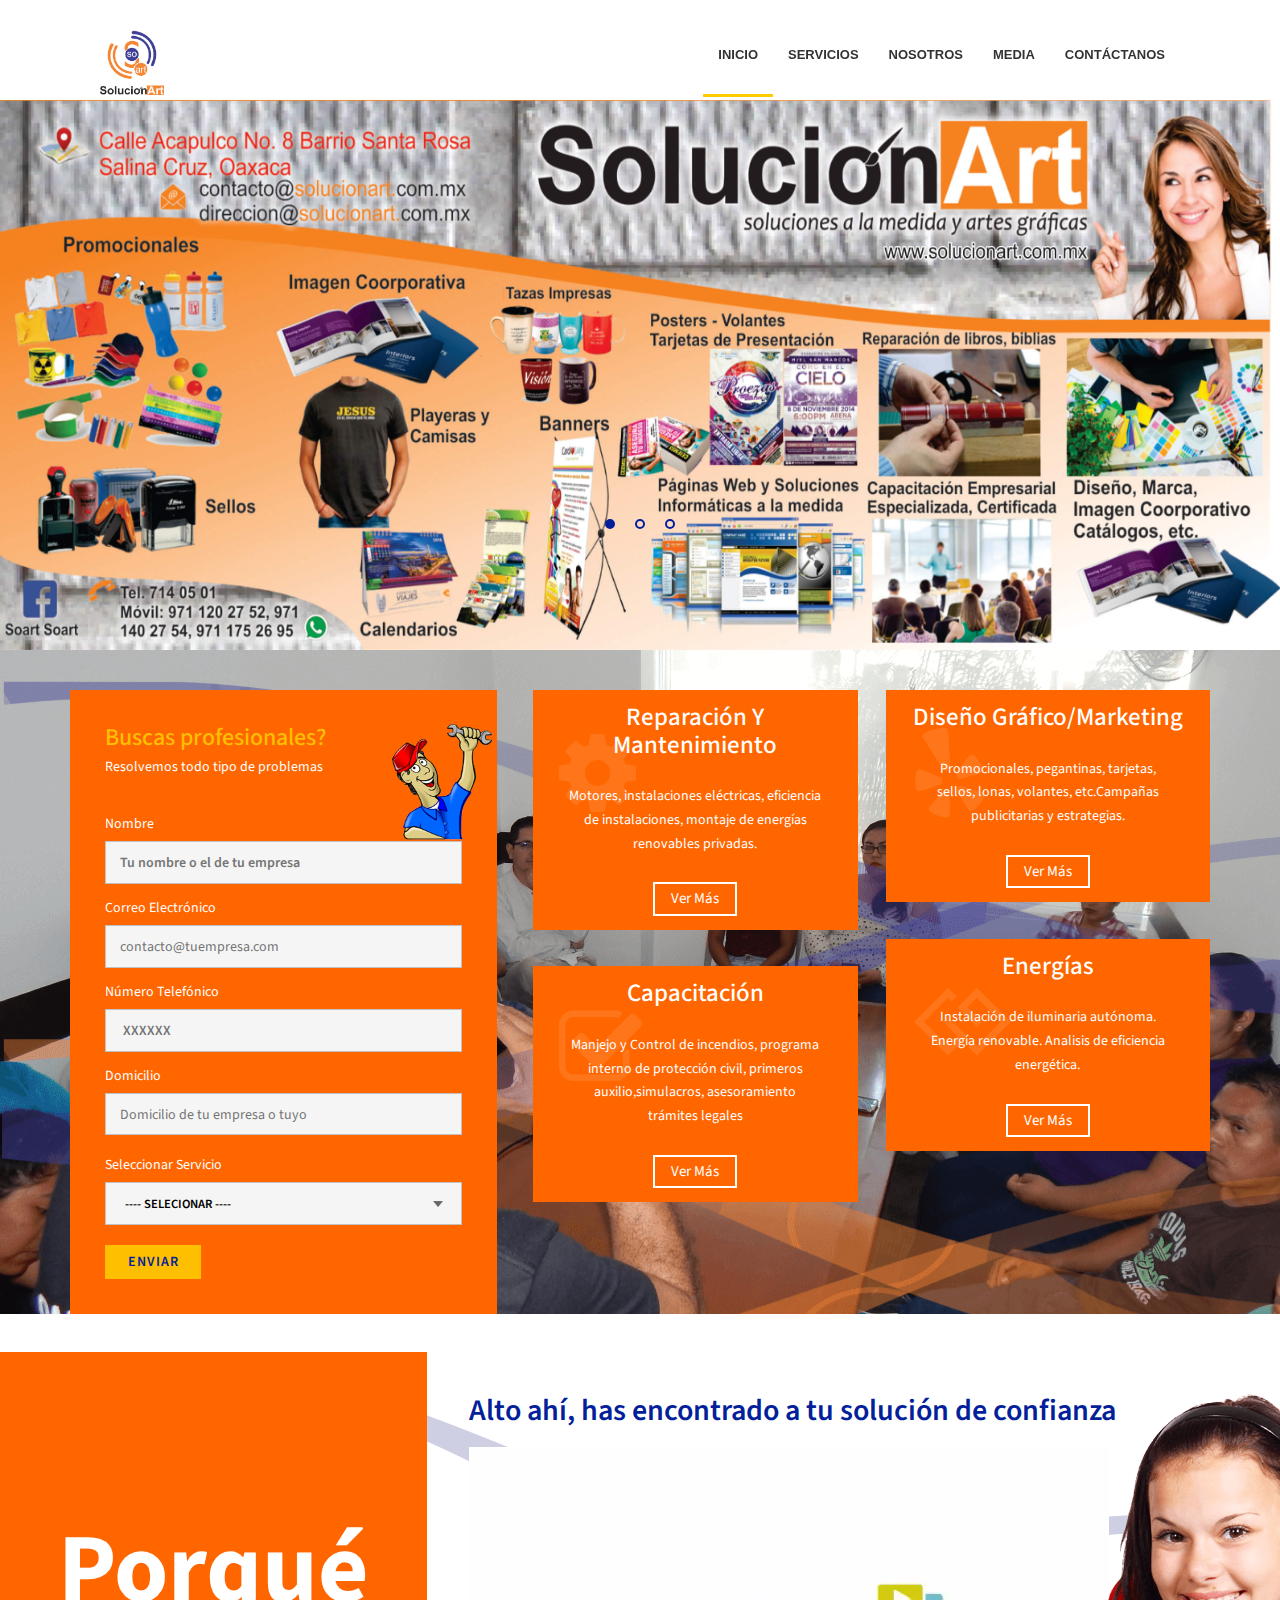
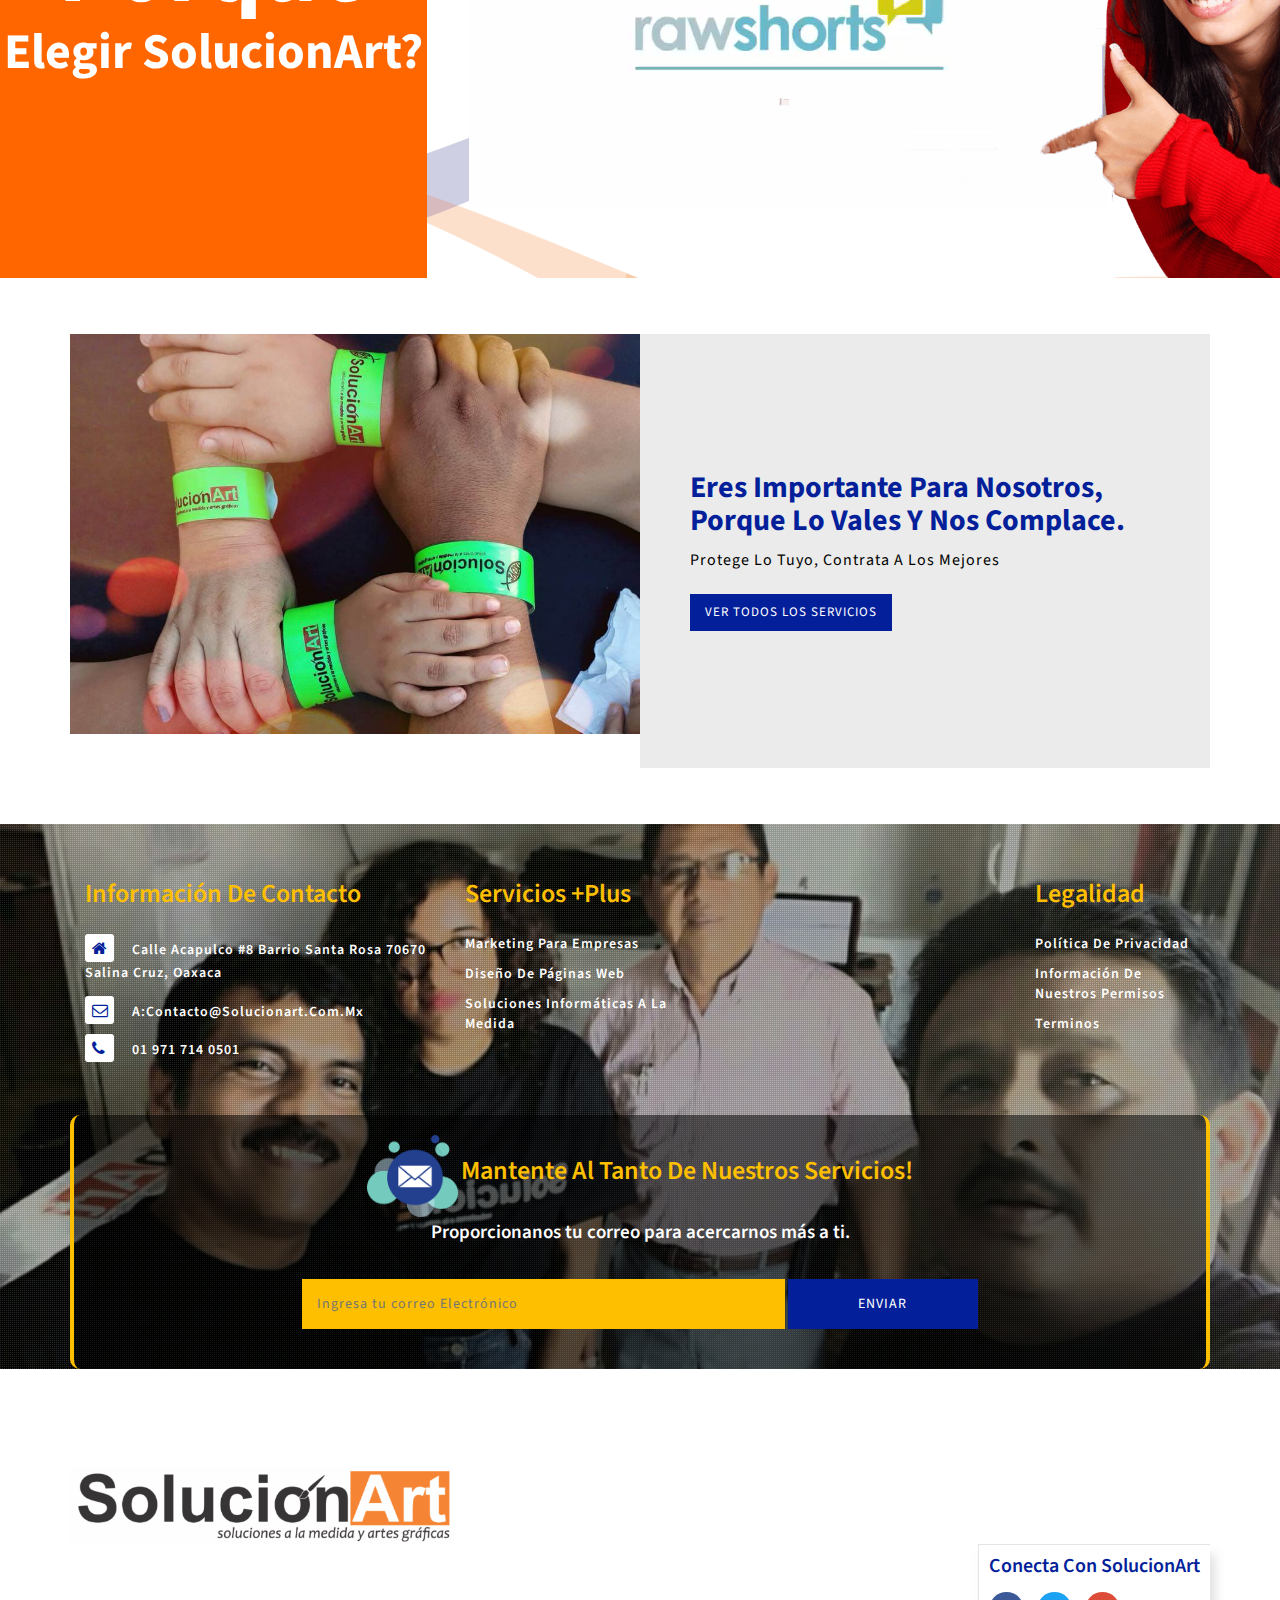
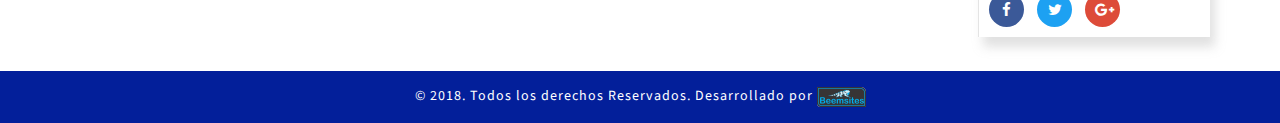
==== commit 867ba3e0: "video in agile-main" ====
--- a/index.html
+++ b/index.html
@@ -32,6 +32,7 @@
         <link rel="stylesheet" href="css/color-default.css"/><!-- template main color -->
         <link rel="stylesheet" href="css/retina.css"/><!-- retina ready styles -->
         <link rel="stylesheet" href="css/responsive.css"/><!-- responsive styles -->
+
 </head>
 
 <body>
@@ -250,47 +251,11 @@
 			<div class="col-md-8 about-bottom-g1">
 				<h4>Alto ahí, has encontrado a tu solución de confianza</h4>
 				<!-- <h4>get easy home repairs and upgrades with professional home service providers</h4> your complete home solution.-->
-				<div class="about-grid">
-					<div class="about-bottom-right">
-						<div class="abouthome-grid">
-							<span class="hi-icon hi-icon-archive fa fa-check"> </span>
-						</div>
-						<div class="about-bottom">
-							<h5>Vision</h5>
-							<p>Tenemos la clara idea de lo que queremos y lo que te daremos como servicio y productos.</p>
-						</div>
-						<div class="clearfix"> </div>
-					</div>
-					<div class="about-bottom-right">
-						<div class="abouthome-grid">
-							<span class="hi-icon hi-icon-archive  fa fa-book"> </span>
-						</div>
-						<div class="about-bottom">
-							<h5>Preparación</h5>
-							<p>Cada uno de los miembros de nuestro equipo trabaja de manera ardua en sus habilidades profesionales para darte lo mejor de nosotros, es parte de nuestro espíritu.</p>
-						</div>
-						<div class="clearfix"> </div>
-					</div>
-					<div class=" about-bottom-right">
-						<div class="abouthome-grid">
-							<span class="hi-icon hi-icon-archive fa fa-photo"> </span>
-						</div>
-						<div class="about-bottom">
-							<h5>Calidad</h5>
-							<p>sER 100% mexicano es simbolo de una gran obsesión de nuestra fijación por la calidad.</p>
-						</div>
-						<div class="clearfix"> </div>
-					</div>
-					<div class=" about-bottom-right">
-						<div class="abouthome-grid">
-							<span class="hi-icon hi-icon-archive fa fa-briefcase"> </span>
-						</div>
-						<div class="about-bottom">
-							<h5>Soporte</h5>
-							<p>Elegirnos tiene una gran ventaja: Nos tienes disponible siempre que lo requieras.</p>
-						</div>
-						<div class="clearfix"> </div>
-					</div>
+				<div id="grid-a" class="gridder" style="margin-top:20px">
+					<video class="sampling-about visible mobileHide" autoplay="" loop="" muted="" alt="">
+			          <source src="video/video.mp4" type="video/mp4">
+			        </video>
+
 				</div>
 				<div class="abt-img">
 					<img src="images/register.png" alt="" class="img-responsive" />
--- a/css/style.css
+++ b/css/style.css
@@ -1121,8 +1121,9 @@
 }
 
 .banner-btm {
-    margin-top: -7%;
+    margin-top: 0;
     margin-bottom: 3%;
+    padding-top: 40px;
     background-image: url(../images/banners/junta.png);
 }
 
@@ -1139,7 +1140,7 @@
 
 .banner-subg1 {
     background: #ff6600;
-    padding: 4em 2em;
+    padding: 1em 1em;
     position: relative;
     text-align: center;
     margin-bottom: 2.6em;
@@ -3777,9 +3778,13 @@
     }
 
     .about-grid {
-        margin: 40px 0 0 0px;
+        margin: 40px 0 0 0px!important;
         float: left;
         width: 72%;
+    }
+
+    .gridder{
+      padding-top: 40px;
     }
 
     .mb-left {
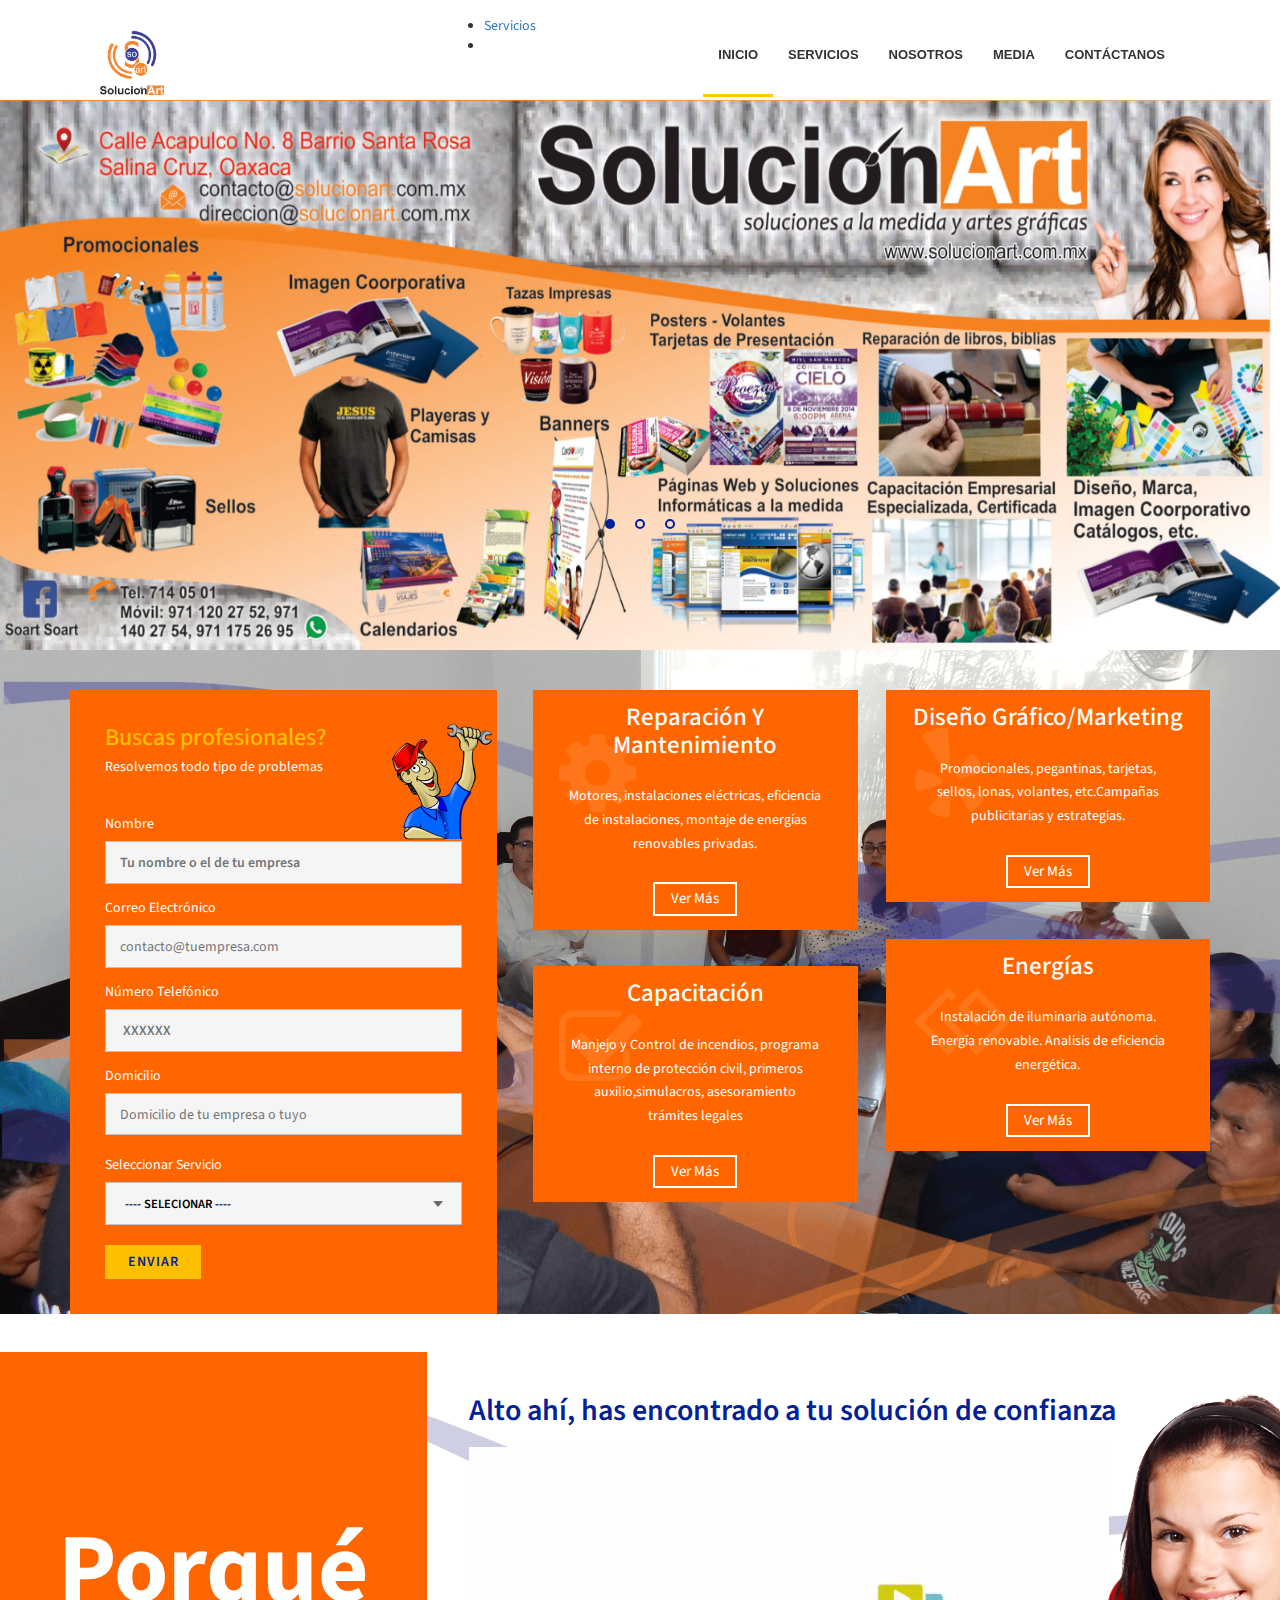
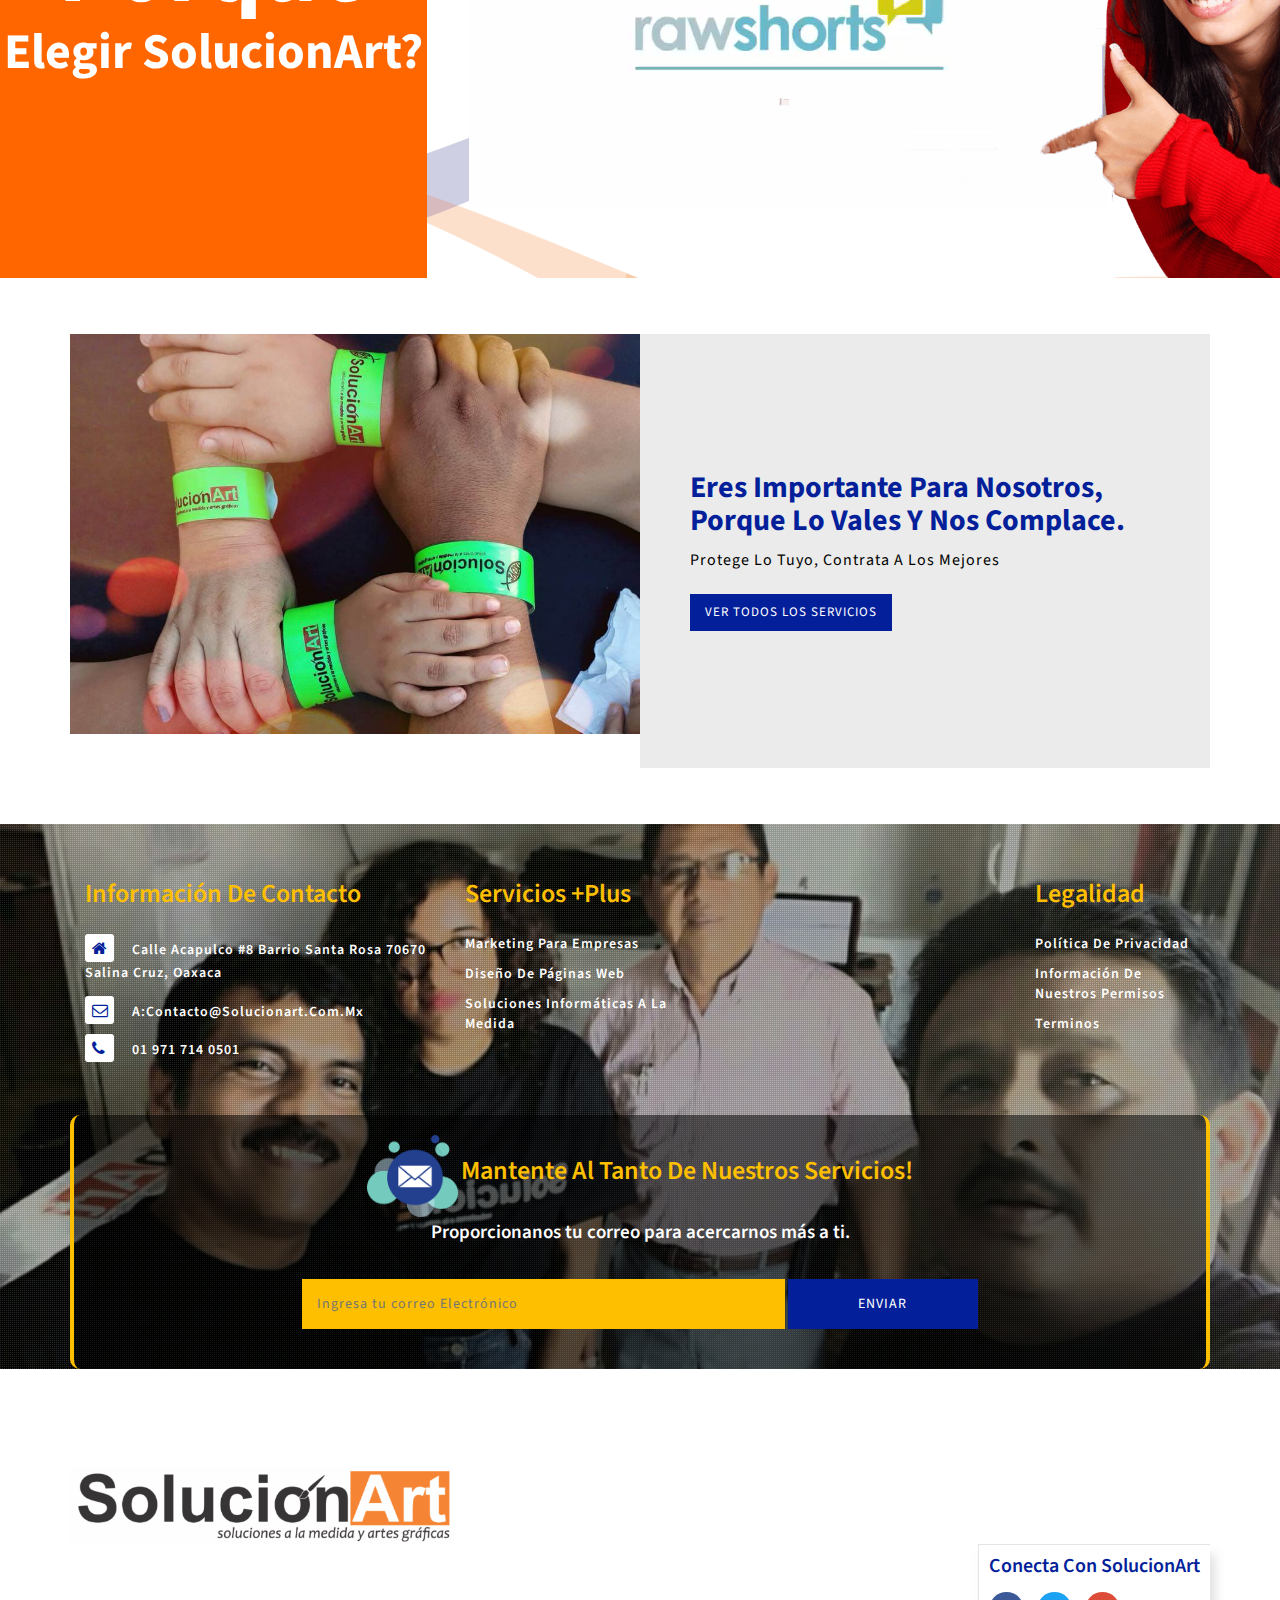
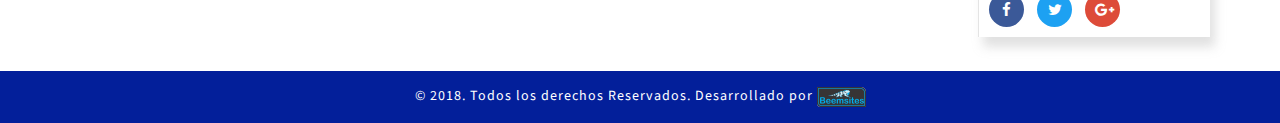
==== commit 32e5d89e: "menu bug fixing" ====
--- a/index.html
+++ b/index.html
@@ -82,30 +82,46 @@
                       <li><a href=""></a></li>
 
                     </ul><!-- .nav.navbar-nav end -->
-                  <!-- RESPONSIVE MENU -->
-                  <div id="dl-menu" class="dl-menuwrapper">
-                    <button class="dl-trigger">Abrir Menu</button>
-
-                    <ul class="dl-menu">
+
+                  
+
+                </div><!-- MAIN NAVIGATION END -->
+                <li class="dropdown">
+                                                    <a href="" data-toggle="dropdown" class="dropdown-toggle">Servicios</a>
+                                                    <ul class="dropdown-menu">
+                                                        <li><a href="s1.html">Formación</a></li>
+                                                        <li><a href="s2.html">Entregables</a></li>
+                                                        <li><a href="s3.html">Soluciones</a></li>
+                                                        
+                                                    </ul><!-- .dropdown-menu end -->
+                                                </li><!-- .dropdown end -->
+
+                <!-- RESPONSIVE MENU -->
+               
+                    
+
+                    <li class="dl-menu dropdown">
+                    	<button id="accion" data-toggle="dropdown" class="dropdown-toggle dl-trigger">Abrir Menu</button>
+                    <ul class="dropdown-menu">
                       <li><a href="index.html">Inicio</a></li>
 
-                      <li>
-                        <a href="#">Servicios</a>
-                        <ul class="dl-submenu">
-													<li><a href="services.html">Artes</a></li>
+                      <li class="dropdown">
+                        <a href="#" data-toggle="dropdown" class="dropdown-toggle">Servicios</a>
+                        <ul class="dropdown-menu">
+							<li><a href="services.html">Artes</a></li>
                           <li><a href="projects2.html">Energy</a></li>
                           <li><a href="projects.html">EHSQ</a></li>
                         </ul><!-- .dl-submenu end -->
-
-												<li><a href="about.html">Nosotros</a></li>
-												<li><a href="media.html">Media</a></li>
+                       </li>
+
+						<li><a href="about.html">Nosotros</a></li>
+						<li><a href="media.html">Media</a></li>
 	                      <li><a href="contact.html">Contáctanos</a></li>
-                      </li>
-
-                    </ul><!-- .dl-menu end -->
-                  </div><!-- #dl-menu end -->
-
-                </div><!-- MAIN NAVIGATION END -->
+                    </ul>  
+
+                    </li><!-- .dl-menu end -->
+               
+
               </nav><!-- .navbar.navbar-default end -->
             </div><!-- .col-md-12 end -->
           </div><!-- .row end -->
@@ -162,36 +178,36 @@
 							<p>Resolvemos todo tipo de problemas</p>
 							<img src="images/f1.png" alt="" />
 						</div>
-						<form action="#" method="post" class="banner_form">
+						<form action="mail.php" method="post" class="banner_form">
 							<div class="sec-left">
 								<label class="contact-form-text">Nombre</label>
-								<input placeholder="Tu nombre o el de tu empresa" name="first name" type="text" required="">
+								<input placeholder="Tu nombre o el de tu empresa" name="name" type="text" required="">
 							</div>
 							<div class="sec-right">
 								<label class="contact-form-text">Correo Electrónico</label>
-								<input placeholder="contacto@tuempresa.com " name="first name" type="email" required="">
+								<input placeholder="contacto@tuempresa.com " name="email" type="email" required="">
 							</div>
 							<div class="sec-left">
 								<label class="contact-form-text">Número Telefónico</label>
-								<input placeholder=" XXXXXX" name="first name" type="text" required="">
+								<input placeholder=" XXXXXX" name="phone" type="text" required="">
 							</div>
 							<div class="form-tx">
 								<label class="contact-form-text">Domicilio</label>
-								<textarea placeholder="Domicilio de tu empresa o tuyo" required=""></textarea>
+								<textarea name="address" placeholder="Domicilio de tu empresa o tuyo" required=""></textarea>
 							</div>
 							<div class="form-select sec-right">
 								<label class="contact-form-text">Seleccionar Servicio</label>
-								<select>
+								<select name="service">
 									<option value="0">---- SELECIONAR ----</option>
 									<option value="1">Servicio Electrico</option>
 									<option value="2">Diseño</option>
 									<option value="3">Marketing</option>
-									<option value="4">Capacitanción</option>
+									<option value="4">Capacitación</option>
 									<option value="5">Enegías</option>
 									<option value="6">EHSQ</option>
 								</select>
 							</div>
-							<input type="submit" value="Enviar">
+							<input name="submit" type="submit" value="Enviar">
 						</form>
 					</div>
 					<div class="col-md-8 banner-btm-grid2">
@@ -344,7 +360,7 @@
 					<img src="images/mail.png" alt="">
 					<h4>Mantente al tanto de nuestros servicios!</h4>
 					<p>Proporcionanos tu correo para acercarnos más a ti.</p>
-					<form action="#" method="post">
+					<form action="mailSubscribe.php" method="post">
 						<input type="email" placeholder="Ingresa tu correo Electrónico" name="Subscribe" required="">
 						<button class="btn1">Enviar</button>
 					</form>
--- a/css/style.css
+++ b/css/style.css
@@ -698,6 +698,33 @@
 }
 
 .banner-top4 {
+    background: url(../images/banners/bannerehsq.png) no-repeat center;
+    background-size: 90%;
+    -webkit-background-size: 90%;
+    -moz-background-size: 90%;
+    -o-background-size: 90%;
+    -moz-background-size: 90%;
+}
+
+.banner-top5 {
+    background: url(../images/SOLUCIONART_ENERGY_LINKEDIN.jpg) no-repeat center;
+
+    background-size: 90%;
+    -webkit-background-size: 90%;
+    -moz-background-size: 90%;
+    -o-background-size: 90%;
+    -moz-background-size: 90%;
+}
+
+.banner-top6{
+    background: url(../images/portada.jpg) no-repeat center;
+    background-size: 90%;
+    -webkit-background-size: 90%;
+    -moz-background-size: 90%;
+    -o-background-size: 90%;
+    -moz-background-size: 90%;
+}
+.banner-top7 {
     background: url(../images/Sulucionart_Gral/logusart.png) no-repeat center;
     background-size: 90%;
     -webkit-background-size: 90%;
@@ -706,8 +733,8 @@
     -moz-background-size: 90%;
 }
 
-.banner-top5 {
-    background: url(../images/SOLUCIONART_ENERGY_LINKEDIN.jpg) no-repeat center;
+.banner-top8 {
+    background: url(../images/banners/nosotros.png) no-repeat center;
     background-size: 90%;
     -webkit-background-size: 90%;
     -moz-background-size: 90%;
@@ -715,8 +742,25 @@
     -moz-background-size: 90%;
 }
 
-.banner-top6{
-    background: url(../images/portada.jpg) no-repeat center;
+.banner-top9 {
+    background: url(../images/banners/media.png) no-repeat center;
+    background-size: 90%;
+    -webkit-background-size: 90%;
+    -moz-background-size: 90%;
+    -o-background-size: 90%;
+    -moz-background-size: 90%;
+}
+.banner-top10 {
+    background: url(../images/banners/contacto.png) no-repeat center;
+    background-size: 90%;
+    -webkit-background-size: 90%;
+    -moz-background-size: 90%;
+    -o-background-size: 90%;
+    -moz-background-size: 90%;
+}
+
+.banner-top11 {
+    background: url(../images/banners/catalogoban.png) no-repeat center;
     background-size: 90%;
     -webkit-background-size: 90%;
     -moz-background-size: 90%;
@@ -2177,6 +2221,20 @@
     font-size: 40px;
     font-weight: 600;
     color: #fff;
+}
+
+#acompany-num{
+  display: inline;
+  font-size: 40px;
+  font-weight: 600;
+  color: #fff;
+}
+
+#acompany-num2{
+  display: inline-block;
+  font-size: 40px;
+  font-weight: 600;
+  color: #fff;
 }
 
 h4.title-about.about.text-center span {
--- a/css/responsive.css
+++ b/css/responsive.css
@@ -12,11 +12,17 @@
  */@media (min-width:768px){.container{width:750px}}@media (min-width:992px){.container{width:970px}}@media (min-width:1200px){.container{width:1170px}}@media (min-width:768px){.col-sm-1,.col-sm-10,.col-sm-11,.col-sm-12,.col-sm-2,.col-sm-3,.col-sm-4,.col-sm-5,.col-sm-6,.col-sm-7,.col-sm-8,.col-sm-9{float:left}.col-sm-12{width:100%}.col-sm-11{width:91.66666667%}.col-sm-10{width:83.33333333%}.col-sm-9{width:75%}.col-sm-8{width:66.66666667%}.col-sm-7{width:58.33333333%}.col-sm-6{width:50%}.col-sm-5{width:41.66666667%}.col-sm-4{width:33.33333333%}.col-sm-3{width:25%}.col-sm-2{width:16.66666667%}.col-sm-1{width:8.33333333%}.col-sm-pull-12{right:100%}.col-sm-pull-11{right:91.66666667%}.col-sm-pull-10{right:83.33333333%}.col-sm-pull-9{right:75%}.col-sm-pull-8{right:66.66666667%}.col-sm-pull-7{right:58.33333333%}.col-sm-pull-6{right:50%}.col-sm-pull-5{right:41.66666667%}.col-sm-pull-4{right:33.33333333%}.col-sm-pull-3{right:25%}.col-sm-pull-2{right:16.66666667%}.col-sm-pull-1{right:8.33333333%}.col-sm-pull-0{right:auto}.col-sm-push-12{left:100%}.col-sm-push-11{left:91.66666667%}.col-sm-push-10{left:83.33333333%}.col-sm-push-9{left:75%}.col-sm-push-8{left:66.66666667%}.col-sm-push-7{left:58.33333333%}.col-sm-push-6{left:50%}.col-sm-push-5{left:41.66666667%}.col-sm-push-4{left:33.33333333%}.col-sm-push-3{left:25%}.col-sm-push-2{left:16.66666667%}.col-sm-push-1{left:8.33333333%}.col-sm-push-0{left:auto}.col-sm-offset-12{margin-left:100%}.col-sm-offset-11{margin-left:91.66666667%}.col-sm-offset-10{margin-left:83.33333333%}.col-sm-offset-9{margin-left:75%}.col-sm-offset-8{margin-left:66.66666667%}.col-sm-offset-7{margin-left:58.33333333%}.col-sm-offset-6{margin-left:50%}.col-sm-offset-5{margin-left:41.66666667%}.col-sm-offset-4{margin-left:33.33333333%}.col-sm-offset-3{margin-left:25%}.col-sm-offset-2{margin-left:16.66666667%}.col-sm-offset-1{margin-left:8.33333333%}.col-sm-offset-0{margin-left:0}}@media (min-width:992px){.col-md-1,.col-md-10,.col-md-11,.col-md-12,.col-md-2,.col-md-3,.col-md-4,.col-md-5,.col-md-6,.col-md-7,.col-md-8,.col-md-9{float:left}.col-md-12{width:100%}.col-md-11{width:91.66666667%}.col-md-10{width:83.33333333%}.col-md-9{width:75%}.col-md-8{width:66.66666667%}.col-md-7{width:58.33333333%}.col-md-6{width:50%}.col-md-5{width:41.66666667%}.col-md-4{width:33.33333333%}.col-md-3{width:25%}.col-md-2{width:16.66666667%}.col-md-1{width:8.33333333%}.col-md-pull-12{right:100%}.col-md-pull-11{right:91.66666667%}.col-md-pull-10{right:83.33333333%}.col-md-pull-9{right:75%}.col-md-pull-8{right:66.66666667%}.col-md-pull-7{right:58.33333333%}.col-md-pull-6{right:50%}.col-md-pull-5{right:41.66666667%}.col-md-pull-4{right:33.33333333%}.col-md-pull-3{right:25%}.col-md-pull-2{right:16.66666667%}.col-md-pull-1{right:8.33333333%}.col-md-pull-0{right:auto}.col-md-push-12{left:100%}.col-md-push-11{left:91.66666667%}.col-md-push-10{left:83.33333333%}.col-md-push-9{left:75%}.col-md-push-8{left:66.66666667%}.col-md-push-7{left:58.33333333%}.col-md-push-6{left:50%}.col-md-push-5{left:41.66666667%}.col-md-push-4{left:33.33333333%}.col-md-push-3{left:25%}.col-md-push-2{left:16.66666667%}.col-md-push-1{left:8.33333333%}.col-md-push-0{left:auto}.col-md-offset-12{margin-left:100%}.col-md-offset-11{margin-left:91.66666667%}.col-md-offset-10{margin-left:83.33333333%}.col-md-offset-9{margin-left:75%}.col-md-offset-8{margin-left:66.66666667%}.col-md-offset-7{margin-left:58.33333333%}.col-md-offset-6{margin-left:50%}.col-md-offset-5{margin-left:41.66666667%}.col-md-offset-4{margin-left:33.33333333%}.col-md-offset-3{margin-left:25%}.col-md-offset-2{margin-left:16.66666667%}.col-md-offset-1{margin-left:8.33333333%}.col-md-offset-0{margin-left:0}}@media (min-width:1200px){.col-lg-1,.col-lg-10,.col-lg-11,.col-lg-12,.col-lg-2,.col-lg-3,.col-lg-4,.col-lg-5,.col-lg-6,.col-lg-7,.col-lg-8,.col-lg-9{float:left}.col-lg-12{width:100%}.col-lg-11{width:91.66666667%}.col-lg-10{width:83.33333333%}.col-lg-9{width:75%}.col-lg-8{width:66.66666667%}.col-lg-7{width:58.33333333%}.col-lg-6{width:50%}.col-lg-5{width:41.66666667%}.col-lg-4{width:33.33333333%}.col-lg-3{width:25%}.col-lg-2{width:16.66666667%}.col-lg-1{width:8.33333333%}.col-lg-pull-12{right:100%}.col-lg-pull-11{right:91.66666667%}.col-lg-pull-10{right:83.33333333%}.col-lg-pull-9{right:75%}.col-lg-pull-8{right:66.66666667%}.col-lg-pull-7{right:58.33333333%}.col-lg-pull-6{right:50%}.col-lg-pull-5{right:41.66666667%}.col-lg-pull-4{right:33.33333333%}.col-lg-pull-3{right:25%}.col-lg-pull-2{right:16.66666667%}.col-lg-pull-1{right:8.33333333%}.col-lg-pull-0{right:auto}.col-lg-push-12{left:100%}.col-lg-push-11{left:91.66666667%}.col-lg-push-10{left:83.33333333%}.col-lg-push-9{left:75%}.col-lg-push-8{left:66.66666667%}.col-lg-push-7{left:58.33333333%}.col-lg-push-6{left:50%}.col-lg-push-5{left:41.66666667%}.col-lg-push-4{left:33.33333333%}.col-lg-push-3{left:25%}.col-lg-push-2{left:16.66666667%}.col-lg-push-1{left:8.33333333%}.col-lg-push-0{left:auto}.col-lg-offset-12{margin-left:100%}.col-lg-offset-11{margin-left:91.66666667%}.col-lg-offset-10{margin-left:83.33333333%}.col-lg-offset-9{margin-left:75%}.col-lg-offset-8{margin-left:66.66666667%}.col-lg-offset-7{margin-left:58.33333333%}.col-lg-offset-6{margin-left:50%}.col-lg-offset-5{margin-left:41.66666667%}.col-lg-offset-4{margin-left:33.33333333%}.col-lg-offset-3{margin-left:25%}.col-lg-offset-2{margin-left:16.66666667%}.col-lg-offset-1{margin-left:8.33333333%}.col-lg-offset-0{margin-left:0}}@media (min-width:768px){.navbar-right .dropdown-menu{left:auto;right:0}.navbar-right .dropdown-menu-left{left:0;right:auto}}@media (min-width:768px){.nav-tabs.nav-justified>li{display:table-cell;width:1%}.nav-tabs.nav-justified>li>a{margin-bottom:0}}@media (min-width:768px){.nav-tabs.nav-justified>li>a{border-bottom:1px solid #ddd;border-radius:4px 4px 0 0}.nav-tabs.nav-justified>.active>a,.nav-tabs.nav-justified>.active>a:focus,.nav-tabs.nav-justified>.active>a:hover{border-bottom-color:#fff}}@media (min-width:768px){.nav-justified>li{display:table-cell;width:1%}.nav-justified>li>a{margin-bottom:0}}@media (min-width:768px){.nav-tabs-justified>li>a{border-bottom:1px solid #ddd;border-radius:4px 4px 0 0}.nav-tabs-justified>.active>a,.nav-tabs-justified>.active>a:focus,.nav-tabs-justified>.active>a:hover{border-bottom-color:#fff}}@media (min-width:768px){.navbar{border-radius:4px}}@media (min-width:768px){.navbar-header{float:left}}@media (min-width:768px){.navbar-collapse{width:auto;border-top:0;box-shadow:none}.navbar-collapse.collapse{display:block!important;height:auto!important;padding-bottom:0;overflow:visible!important}.navbar-collapse.in{overflow-y:visible}.navbar-fixed-bottom .navbar-collapse,.navbar-fixed-top .navbar-collapse,.navbar-static-top .navbar-collapse{padding-left:0;padding-right:0}}@media (max-width:480px) and (orientation:landscape){.navbar-fixed-bottom .navbar-collapse,.navbar-fixed-top .navbar-collapse{max-height:200px}}@media (min-width:768px){.container-fluid>.navbar-collapse,.container-fluid>.navbar-header,.container>.navbar-collapse,.container>.navbar-header{margin-right:0;margin-left:0}}@media (min-width:768px){.navbar-static-top{border-radius:0}}@media (min-width:768px){.navbar-fixed-bottom,.navbar-fixed-top{border-radius:0}}@media (min-width:768px){.navbar>.container .navbar-brand,.navbar>.container-fluid .navbar-brand{margin-left:-15px}}@media (min-width:768px){.navbar-toggle{display:none}}@media (max-width:767px){.navbar-nav .open .dropdown-menu{position:static;float:none;width:auto;margin-top:0;background-color:transparent;border:0;box-shadow:none}.navbar-nav .open .dropdown-menu .dropdown-header,.navbar-nav .open .dropdown-menu>li>a{padding:5px 15px 5px 25px}.navbar-nav .open .dropdown-menu>li>a{line-height:20px}.navbar-nav .open .dropdown-menu>li>a:focus,.navbar-nav .open .dropdown-menu>li>a:hover{background-image:none}}@media (min-width:768px){.navbar-nav{float:left;margin:0}.navbar-nav>li{float:left}.navbar-nav>li>a{padding-top:15px;padding-bottom:15px}.navbar-nav.navbar-right:last-child{margin-right:-15px}}@media (min-width:768px){.navbar-left{float:left!important}.navbar-right{float:right!important}}@media (min-width:768px){.navbar-form .form-group{display:inline-block;margin-bottom:0;vertical-align:middle}.navbar-form .form-control{display:inline-block;width:auto;vertical-align:middle}.navbar-form .input-group{display:inline-table;vertical-align:middle}.navbar-form .input-group .form-control,.navbar-form .input-group .input-group-addon,.navbar-form .input-group .input-group-btn{width:auto}.navbar-form .input-group>.form-control{width:100%}.navbar-form .control-label{margin-bottom:0;vertical-align:middle}.navbar-form .checkbox,.navbar-form .radio{display:inline-block;margin-top:0;margin-bottom:0;vertical-align:middle}.navbar-form .checkbox label,.navbar-form .radio label{padding-left:0}.navbar-form .checkbox input[type=checkbox],.navbar-form .radio input[type=radio]{position:relative;margin-left:0}.navbar-form .has-feedback .form-control-feedback{top:0}}@media (max-width:767px){.navbar-form .form-group{margin-bottom:5px}}@media (min-width:768px){.navbar-form{width:auto;border:0;margin-left:0;margin-right:0;padding-top:0;padding-bottom:0;-webkit-box-shadow:none;box-shadow:none}.navbar-form.navbar-right:last-child{margin-right:-15px}}@media (min-width:768px){.navbar-text{float:left;margin-left:15px;margin-right:15px}.navbar-text.navbar-right:last-child{margin-right:0}}@media (max-width:767px){.visible-xs{display:block!important}table.visible-xs{display:table}tr.visible-xs{display:table-row!important}td.visible-xs,th.visible-xs{display:table-cell!important}}@media (max-width:767px){.visible-xs-block{display:block!important}}@media (max-width:767px){.visible-xs-inline{display:inline!important}}@media (max-width:767px){.visible-xs-inline-block{display:inline-block!important}}@media (min-width:768px) and (max-width:991px){.visible-sm{display:block!important}table.visible-sm{display:table}tr.visible-sm{display:table-row!important}td.visible-sm,th.visible-sm{display:table-cell!important}}@media (min-width:768px) and (max-width:991px){.visible-sm-block{display:block!important}}@media (min-width:768px) and (max-width:991px){.visible-sm-inline{display:inline!important}}@media (min-width:768px) and (max-width:991px){.visible-sm-inline-block{display:inline-block!important}}@media (min-width:992px) and (max-width:1199px){.visible-md{display:block!important}table.visible-md{display:table}tr.visible-md{display:table-row!important}td.visible-md,th.visible-md{display:table-cell!important}}@media (min-width:992px) and (max-width:1199px){.visible-md-block{display:block!important}}@media (min-width:992px) and (max-width:1199px){.visible-md-inline{display:inline!important}}@media (min-width:992px) and (max-width:1199px){.visible-md-inline-block{display:inline-block!important}}@media (min-width:1200px){.visible-lg{display:block!important}table.visible-lg{display:table}tr.visible-lg{display:table-row!important}td.visible-lg,th.visible-lg{display:table-cell!important}}@media (min-width:1200px){.visible-lg-block{display:block!important}}@media (min-width:1200px){.visible-lg-inline{display:inline!important}}@media (min-width:1200px){.visible-lg-inline-block{display:inline-block!important}}@media (max-width:767px){.hidden-xs{display:none!important}}@media (min-width:768px) and (max-width:991px){.hidden-sm{display:none!important}}@media (min-width:992px) and (max-width:1199px){.hidden-md{display:none!important}}@media (min-width:1200px){.hidden-lg{display:none!important}}
 
 
-/* ========================================================================== 
+/* ==========================================================================
    RESPONSIVE NAVIGATION
 ============================================================================= */
-#dl-menu{
+#accion{
     display: none;
+}
+
+@media (max-width: 500px){
+    #accion{
+    display: inline-block;
+}
 }
 
 .dl-menuwrapper {
@@ -38,7 +44,7 @@
     margin-right: 100px;
 }
 
-.dl-menuwrapper button {
+#accion {
     background: #ccc;
     border: none;
     width: 100%;
@@ -70,8 +76,8 @@
     background: #fff;
     top: 14px;
     left: 20px;
-    box-shadow: 
-        0 7px 0 #fff, 
+    box-shadow:
+        0 7px 0 #fff,
         0 14px 0 #fff;
 }
 
@@ -99,7 +105,7 @@
     text-transform: uppercase;
 }
 
-.no-touch .dl-menuwrapper li a:hover{
+#accion li a:hover{
     background: rgba(255,248,213,0.1);
 }
 
@@ -129,7 +135,7 @@
     transform: rotate(180deg);
 }
 
-.dl-menuwrapper li > a:after {
+#accion li > a:after {
     right: 10px;
     color: rgba(0,0,0,0.15);
 }
@@ -167,10 +173,10 @@
     display: none;
 }
 
-/* 
+/*
 When a submenu is openend, we will hide all li siblings.
 For that we give a class to the parent menu called "dl-subview".
-We also hide the submenu link. 
+We also hide the submenu link.
 The opened submenu will get the class "dl-subviewopen".
 All this is done for any sub-level being entered.
 */
@@ -377,11 +383,12 @@
     background: #333;
 }
 
+
 @media only screen and (min-width: 320px) and (max-width: 479px){
-    /*  
-        HEADER WRAPPER STYLING 
-        --------------------------------------------------------------------- */
-    
+    /*
+        HEADER WRAPPER STYLING
+        --------------------------------------------------------------------- */
+
     .header-wrapper{
         position: initial;
         padding-bottom: 15px;
@@ -450,8 +457,8 @@
         padding-right: 10px;
     }
 
-    .page-content *[class*="col-"], 
-    aside *[class*="col-"], 
+    .page-content *[class*="col-"],
+    aside *[class*="col-"],
     *[class*="col-"].footer-widget-container {
         margin-bottom: 30px;
     }
@@ -463,7 +470,7 @@
     *[class*="col-"] *[class*="col-"]{
         margin-left: 0 !important;
     }
-    
+
     *[class*="col-"] + [class*="img-bkg"]{
         margin-bottom: 0 !important;
     }
@@ -509,10 +516,13 @@
         min-height: 40px;
         padding-top: 5px;
     }
-
-
-    /* 
-        PAGE CONTENT STYLING
+}
+
+
+
+@media only screen and (min-width: 320px) and (max-width: 479px){
+
+      /*  PAGE CONTENT STYLING
         --------------------------------------------------------------------- */
     .page-content.parallax{
         padding-top: 50px;
@@ -527,11 +537,11 @@
         top: 0;
         position: relative;
     }
-    
+
     .page-content.fixed.centered .container .row{
         max-width: none;
     }
-    
+
     .page-content.fixed.bottom .row{
         max-width: none;
     }
@@ -705,7 +715,7 @@
     }
 
 
-    /* 
+    /*
         ELEMENTS STYLES - SERVICES
         --------------------------------------------------------------------- */
     .services-negative-top{
@@ -785,7 +795,7 @@
         padding: 0;
         margin-bottom: 15px;
     }
-    
+
     /*  ELEMENTS STYLING STATEMENT
         --------------------------------------------------------------------- */
     .statement p{
@@ -893,10 +903,10 @@
 }
 
 @media only screen and (min-width: 480px) and (max-width: 767px){
-    /*  
-        HEADER WRAPPER STYLING 
-        --------------------------------------------------------------------- */
-    
+    /*
+        HEADER WRAPPER STYLING
+        --------------------------------------------------------------------- */
+
     .header-wrapper{
         position: initial;
         padding-bottom: 15px;
@@ -920,7 +930,7 @@
     .page-content .row{
         margin-bottom: 0px;
     }
-    
+
     *[class*="col-"] + [class*="img-bkg"]{
         margin-bottom: 0 !important;
     }
@@ -970,8 +980,8 @@
         padding-right: 10px;
     }
 
-    .page-content *[class*="col-"], 
-    aside *[class*="col-"], 
+    .page-content *[class*="col-"],
+    aside *[class*="col-"],
     *[class*="col-"].footer-widget-container {
         margin-bottom: 30px;
     }
@@ -1027,7 +1037,7 @@
     }
 
 
-    /* 
+    /*
         PAGE CONTENT STYLING
         --------------------------------------------------------------------- */
     .page-content.parallax{
@@ -1049,11 +1059,11 @@
     .custom-bkg.bkg-dark-blue.transparent03{
         background: rgba(37, 39, 46, 1);
     }
-    
+
     .page-content.fixed.centered .container .row{
         max-width: none;
     }
-    
+
     .page-content.fixed.bottom .row{
         max-width: none;
     }
@@ -1221,7 +1231,7 @@
     }
 
 
-    /* 
+    /*
         ELEMENTS STYLES - SERVICES
         --------------------------------------------------------------------- */
     .services-negative-top{
@@ -1409,8 +1419,8 @@
 }
 
 @media only screen and (min-width: 768px) and (max-width: 991px){
-    /*  
-        HEADER WRAPPER STYLING 
+    /*
+        HEADER WRAPPER STYLING
         --------------------------------------------------------------------- */
     .header-wrapper{
         position: initial;
@@ -1479,8 +1489,8 @@
         padding-right: 10px;
     }
 
-    .page-content *[class*="col-"], 
-    aside *[class*="col-"], 
+    .page-content *[class*="col-"],
+    aside *[class*="col-"],
     *[class*="col-"].footer-widget-container {
         margin-bottom: 30px;
     }
@@ -1496,7 +1506,7 @@
     *[class*="col-"] + [class*="img-bkg"]{
         margin-bottom: 0 !important;
     }
-    
+
     .header-wrapper.header-transparent{
         top: 0;
         width: 100%;
@@ -1603,7 +1613,7 @@
         position: relative;
         width: 100%;
     }
-    
+
     .page-content.fixed.centered .container .row{
         max-width: none;
     }
@@ -1611,7 +1621,7 @@
     .page-content.fixed.bottom .row{
         max-width: none;
     }
-    
+
     .custom-bkg.bkg-dark-blue.transparent01,
     .custom-bkg.bkg-dark-blue.transparent02,
     .custom-bkg.bkg-dark-blue.transparent03{
@@ -1723,35 +1733,34 @@
         padding-right: 15px;
         padding-left: 15px;
     }
-    
+
     .header-style03 .info-container #quick-links, .header-style03 .info-container .wpml-languages, .header-style03 .info-container #search{
         padding-left: 0;
         padding-right: 0;
     }
-    
+
     .header-style03 #search{
         margin-right: 0;
     }
-    
+
     .services-gallery li,
     .vehicle-gallery li{
         width: 50%;
     }
-    
+
     .col-md-6 .clients-li li{
         max-height: 80px;
     }
-    
+
     .col-md-8 .pi-latest-posts03 li, .col-md-9 .pi-latest-posts03 li{
         width: 47%;
     }
-    
+
     .col-md-8 .pi-latest-posts02 li, .col-md-9 .pi-latest-posts02 li{
         width: 45%;
     }
-    
+
     .page-content.fixed.centered .container{
        left: 50%;
     }
 }
-
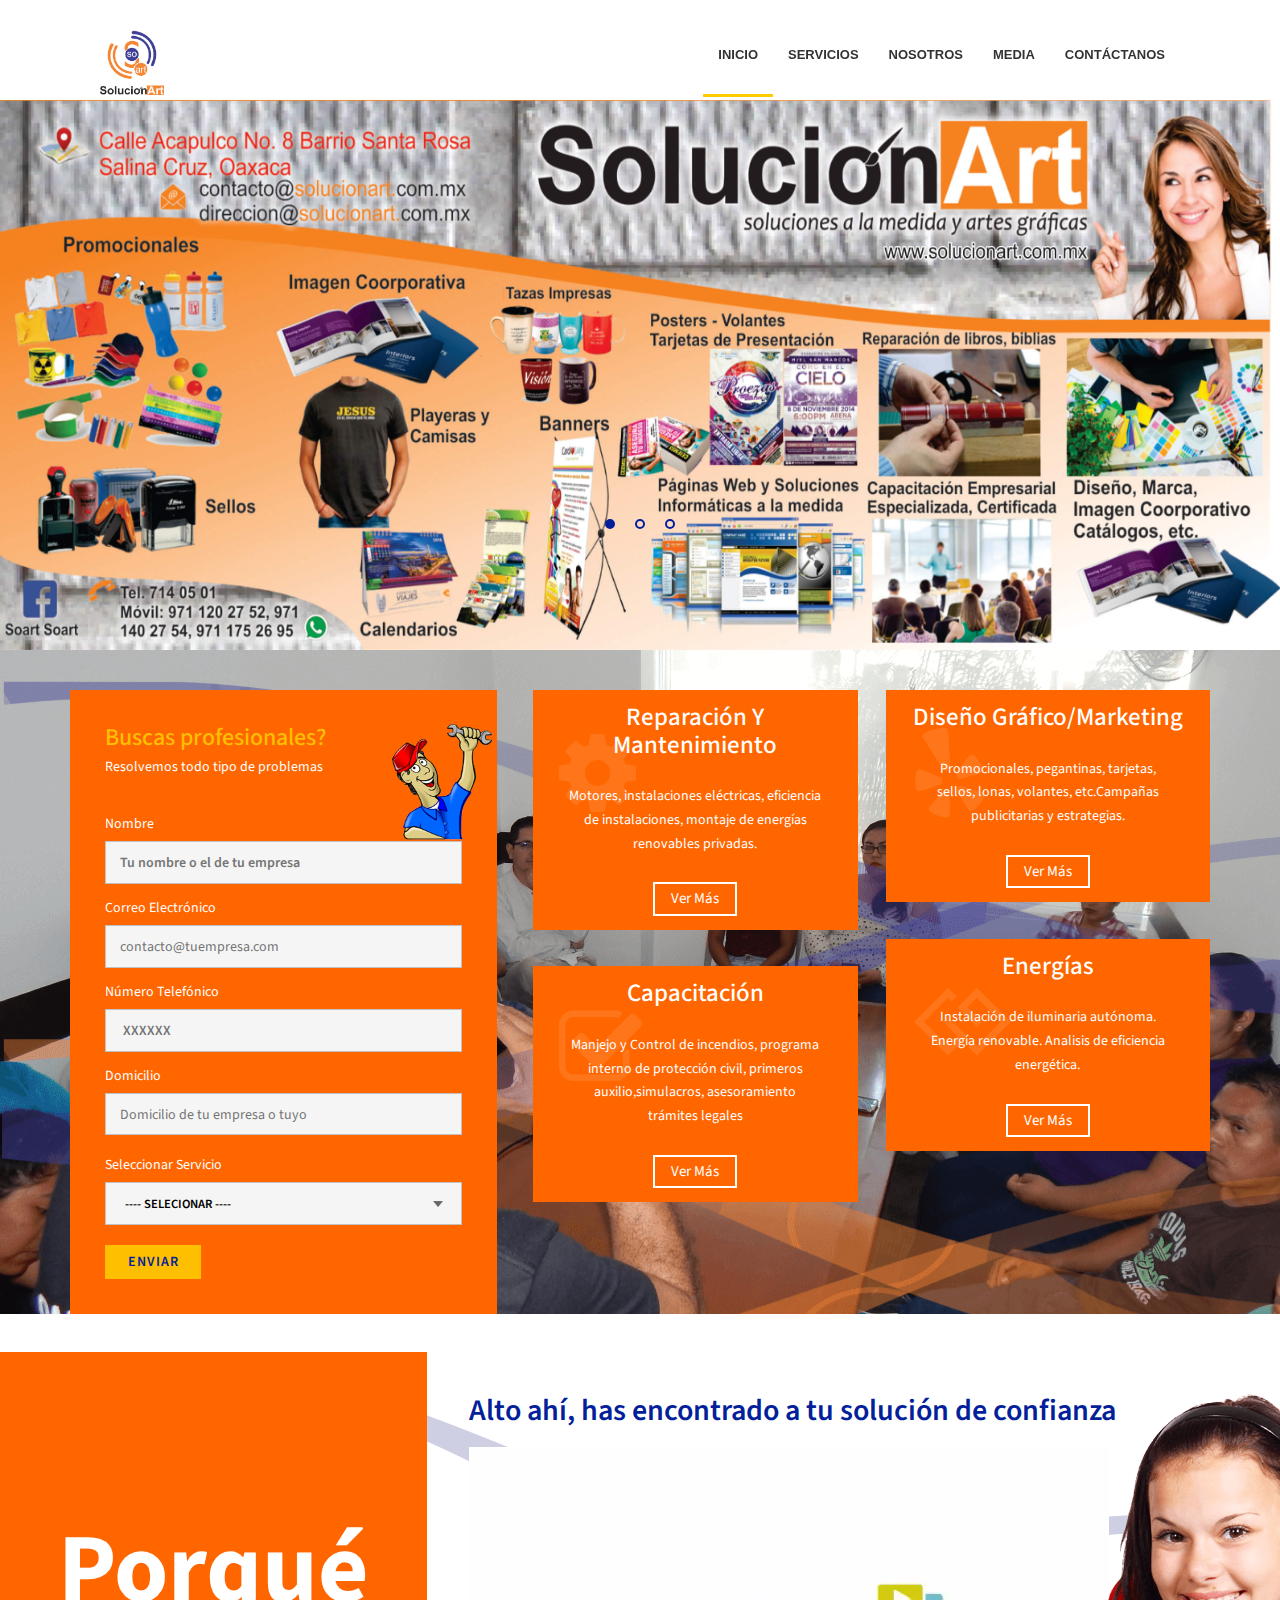
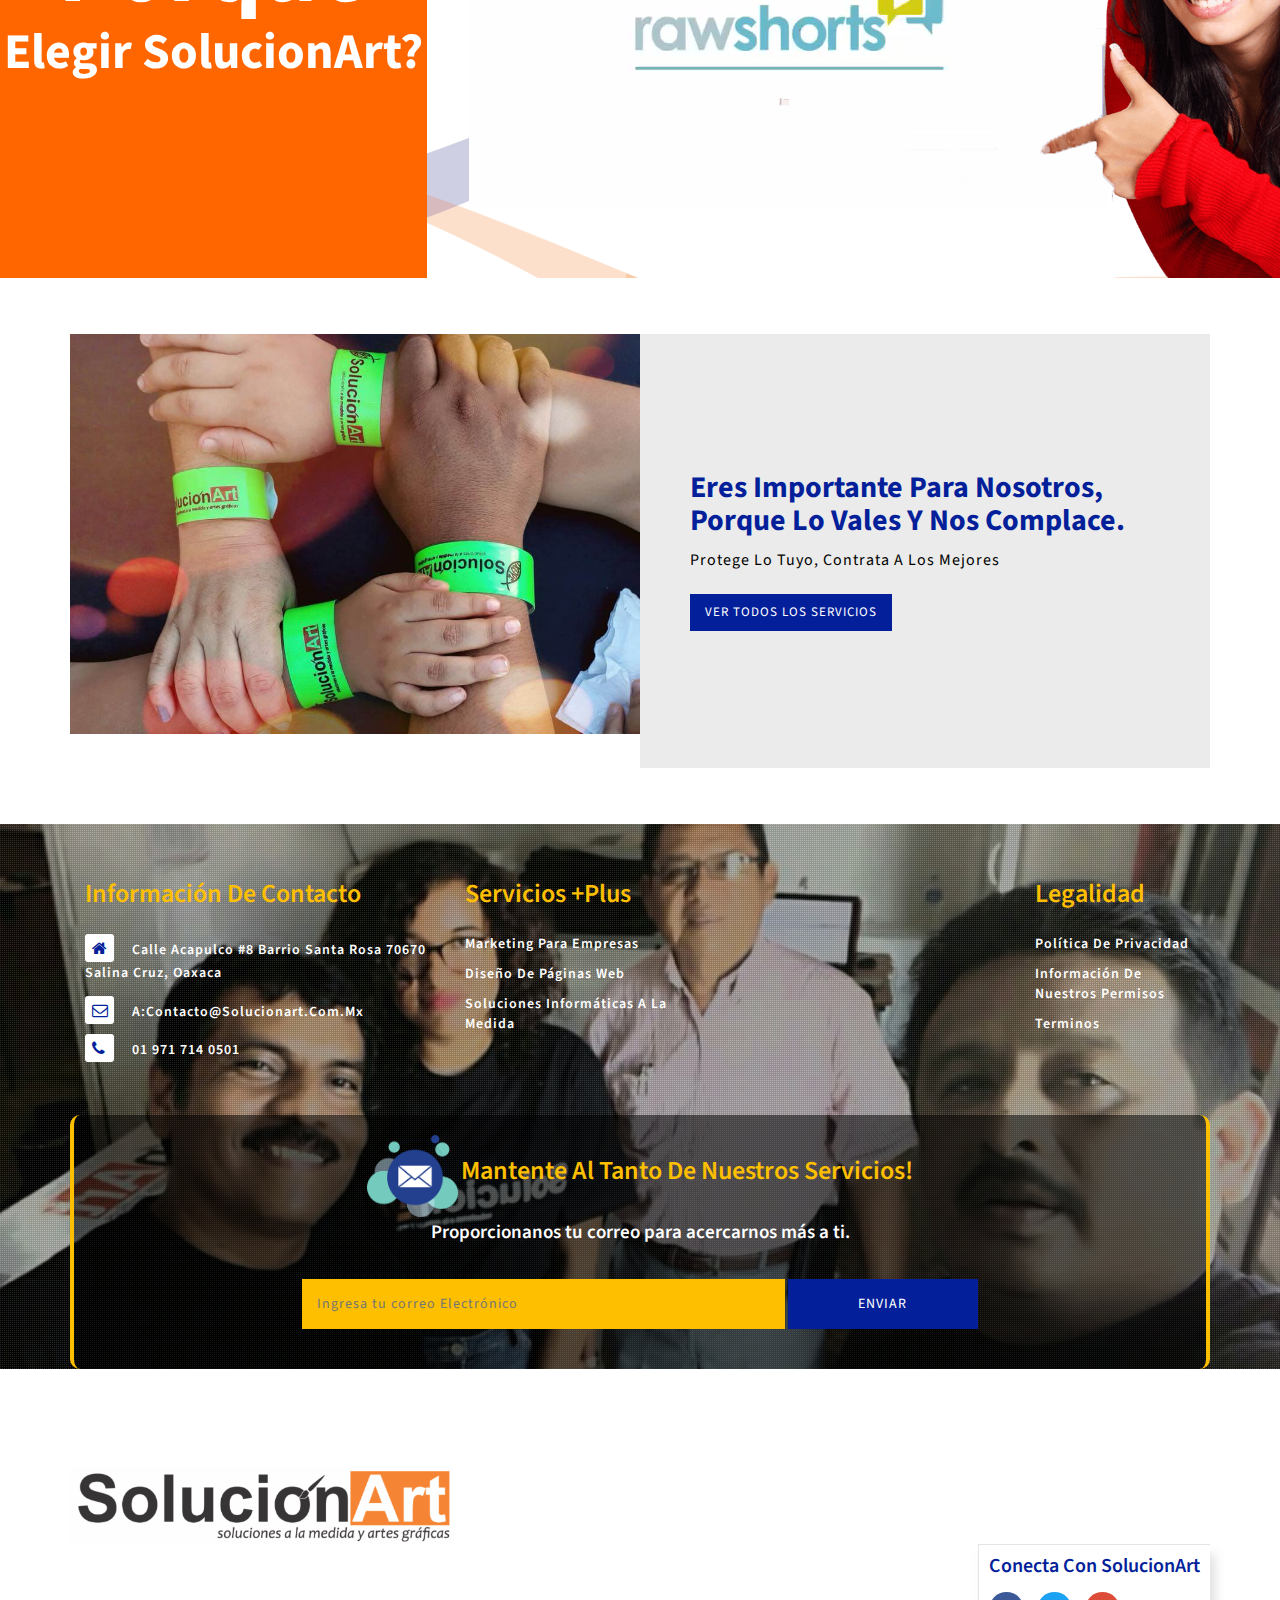
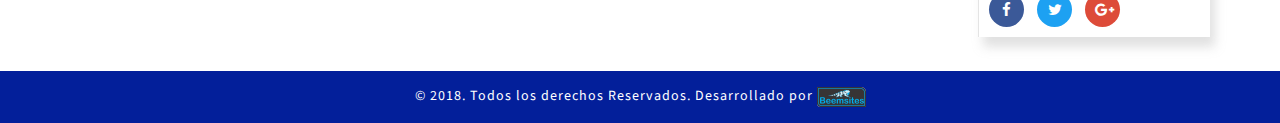
==== commit 6de6a15d: "submenu added" ====
--- a/index.html
+++ b/index.html
@@ -82,24 +82,12 @@
                       <li><a href=""></a></li>
 
                     </ul><!-- .nav.navbar-nav end -->
-
                   
-
                 </div><!-- MAIN NAVIGATION END -->
-                <li class="dropdown">
-                                                    <a href="" data-toggle="dropdown" class="dropdown-toggle">Servicios</a>
-                                                    <ul class="dropdown-menu">
-                                                        <li><a href="s1.html">Formación</a></li>
-                                                        <li><a href="s2.html">Entregables</a></li>
-                                                        <li><a href="s3.html">Soluciones</a></li>
-                                                        
-                                                    </ul><!-- .dropdown-menu end -->
-                                                </li><!-- .dropdown end -->
 
                 <!-- RESPONSIVE MENU -->
                
-                    
-
+                  
                     <li class="dl-menu dropdown">
                     	<button id="accion" data-toggle="dropdown" class="dropdown-toggle dl-trigger">Abrir Menu</button>
                     <ul class="dropdown-menu">
@@ -108,11 +96,20 @@
                       <li class="dropdown">
                         <a href="#" data-toggle="dropdown" class="dropdown-toggle">Servicios</a>
                         <ul class="dropdown-menu">
-							<li><a href="services.html">Artes</a></li>
+						  <li><a href="services.html">Artes</a></li>
                           <li><a href="projects2.html">Energy</a></li>
                           <li><a href="projects.html">EHSQ</a></li>
                         </ul><!-- .dl-submenu end -->
-                       </li>
+                      </li>
+
+                       <li class="dropdown-submenu">
+					    <a class="test" tabindex="-1" href="#">Servicios</a>
+					    <ul class="dropdown-menu">
+					      <li><a href="services.html">Artes</a></li>
+                          <li><a href="projects2.html">Energy</a></li>
+                          <li><a href="projects.html">EHSQ</a></li>
+					    </ul>
+					  </li>
 
 						<li><a href="about.html">Nosotros</a></li>
 						<li><a href="media.html">Media</a></li>
@@ -120,7 +117,6 @@
                     </ul>  
 
                     </li><!-- .dl-menu end -->
-               
 
               </nav><!-- .navbar.navbar-default end -->
             </div><!-- .col-md-12 end -->
--- a/css/responsive.css
+++ b/css/responsive.css
@@ -18,11 +18,17 @@
 #accion{
     display: none;
 }
+.dl-menu{
+    display: none;
+}
 
 @media (max-width: 500px){
     #accion{
     display: inline-block;
-}
+    }
+    .dl-menu{
+    display: inline-block;
+    }
 }
 
 .dl-menuwrapper {
